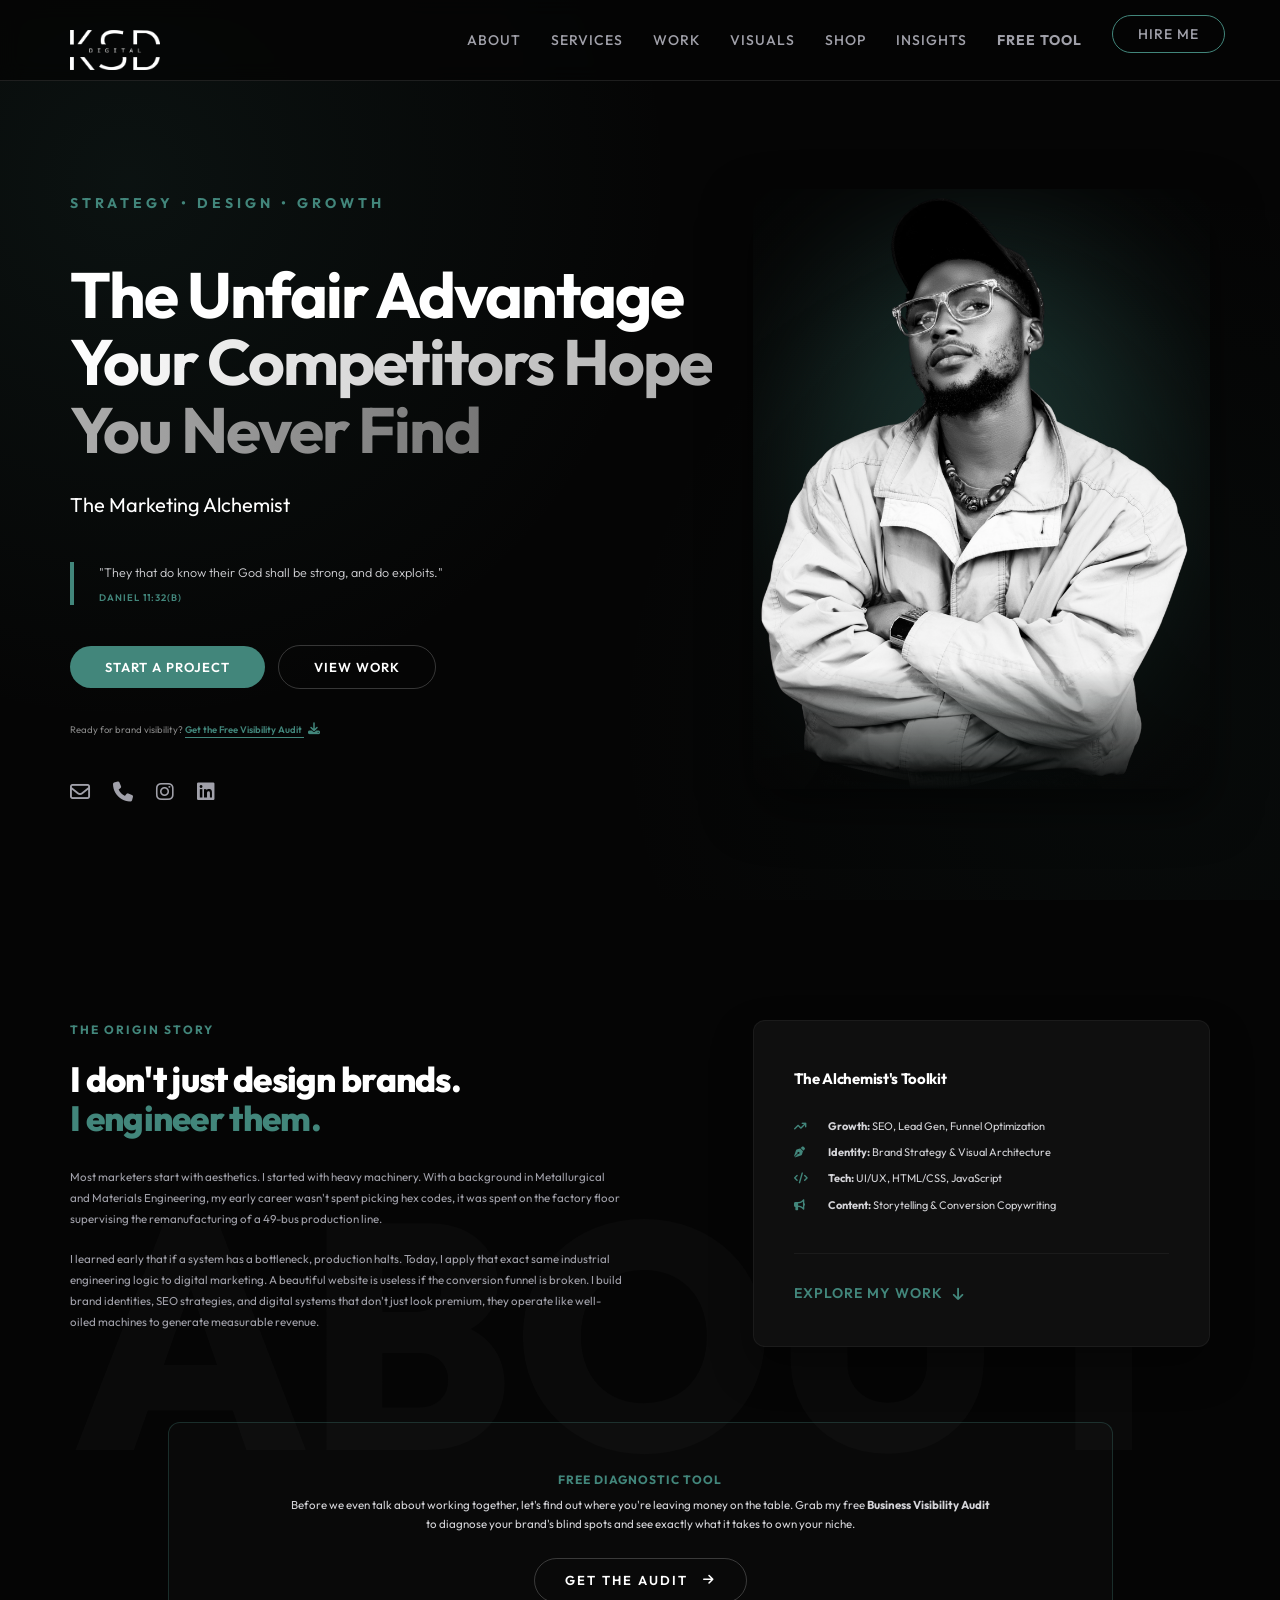
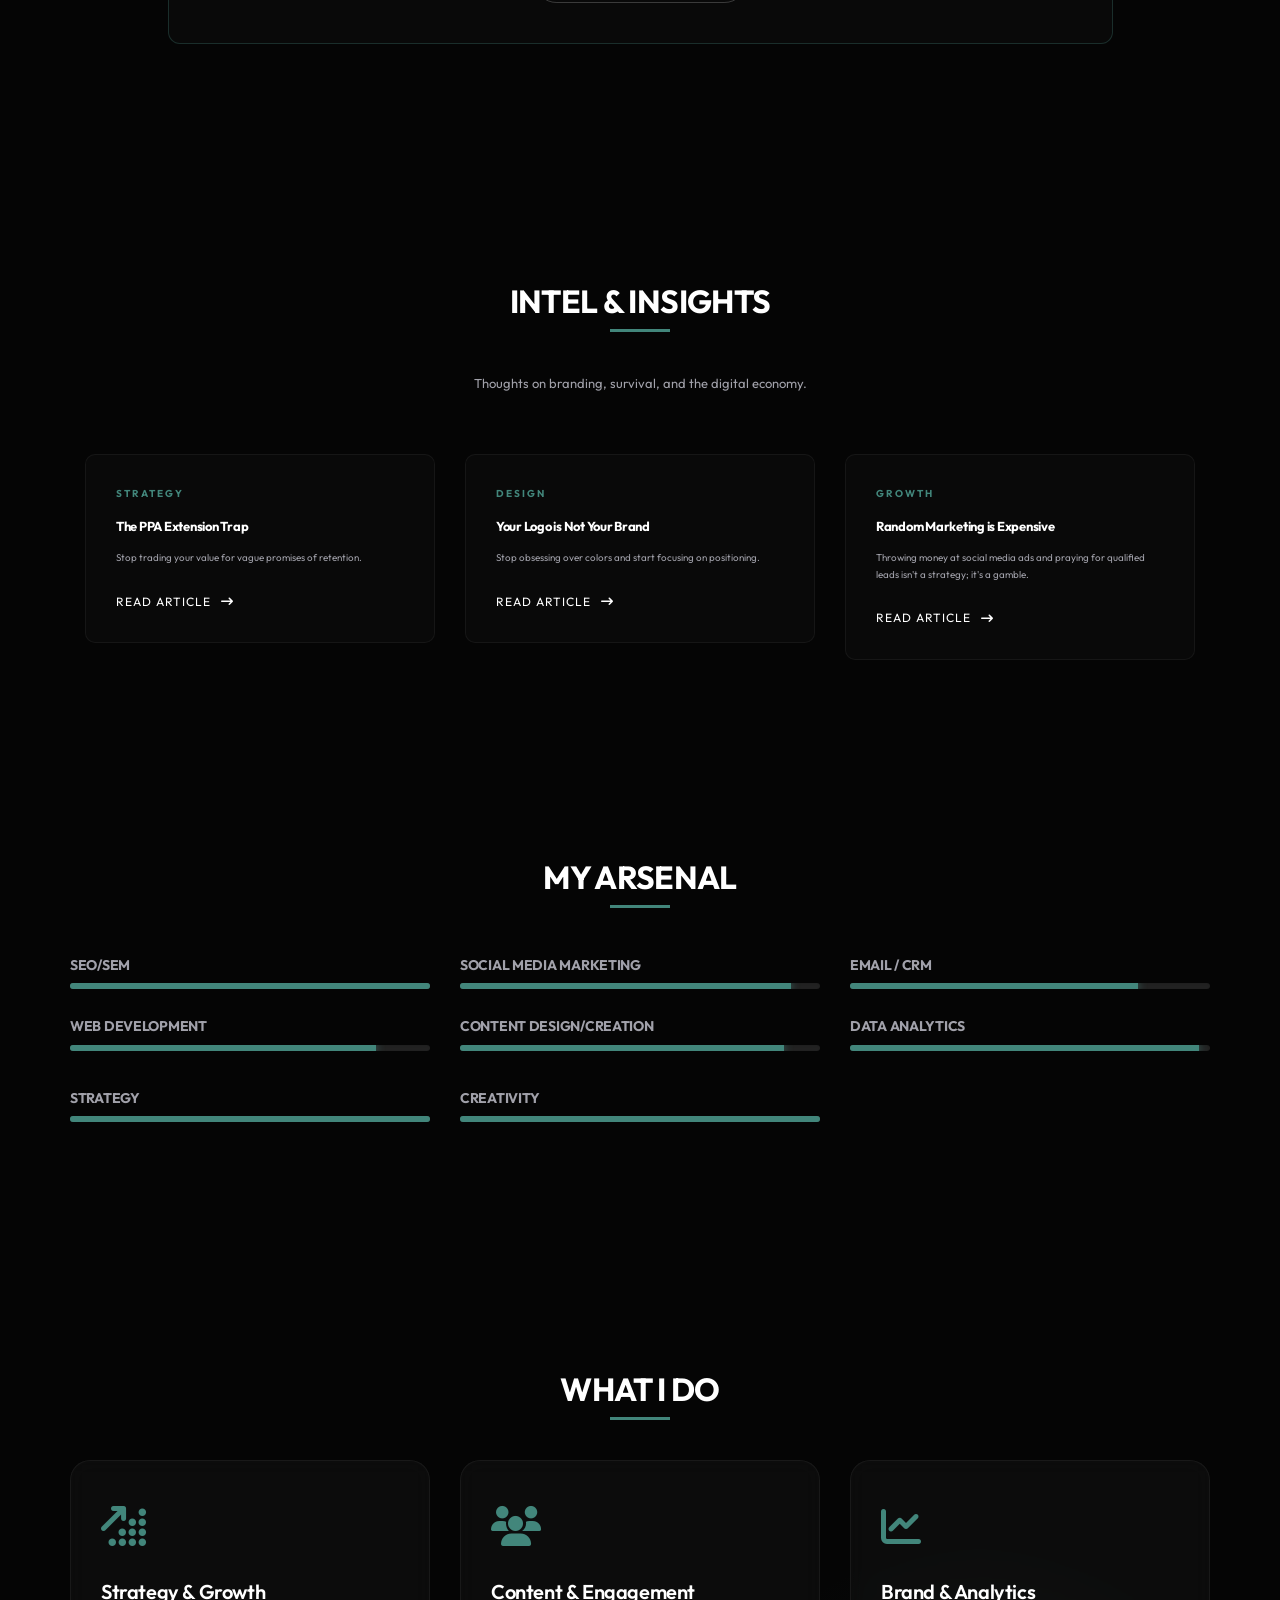
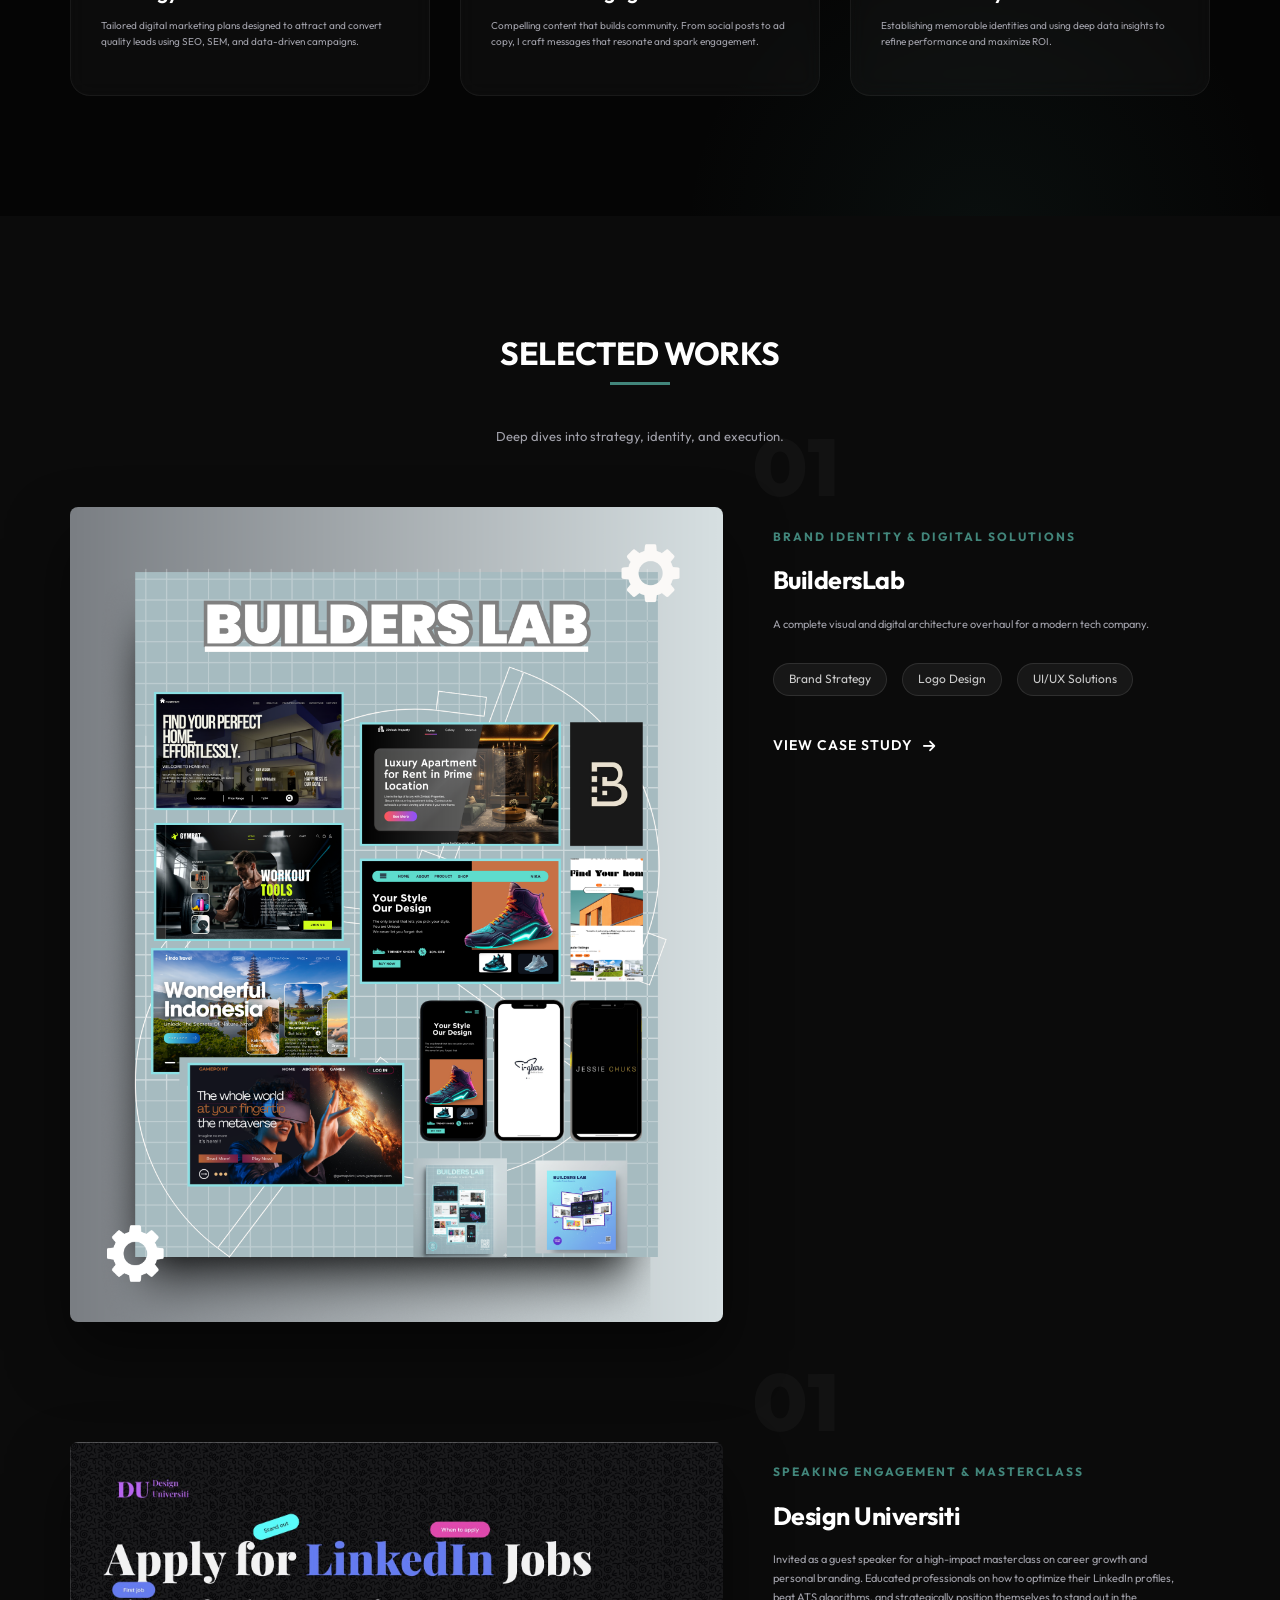
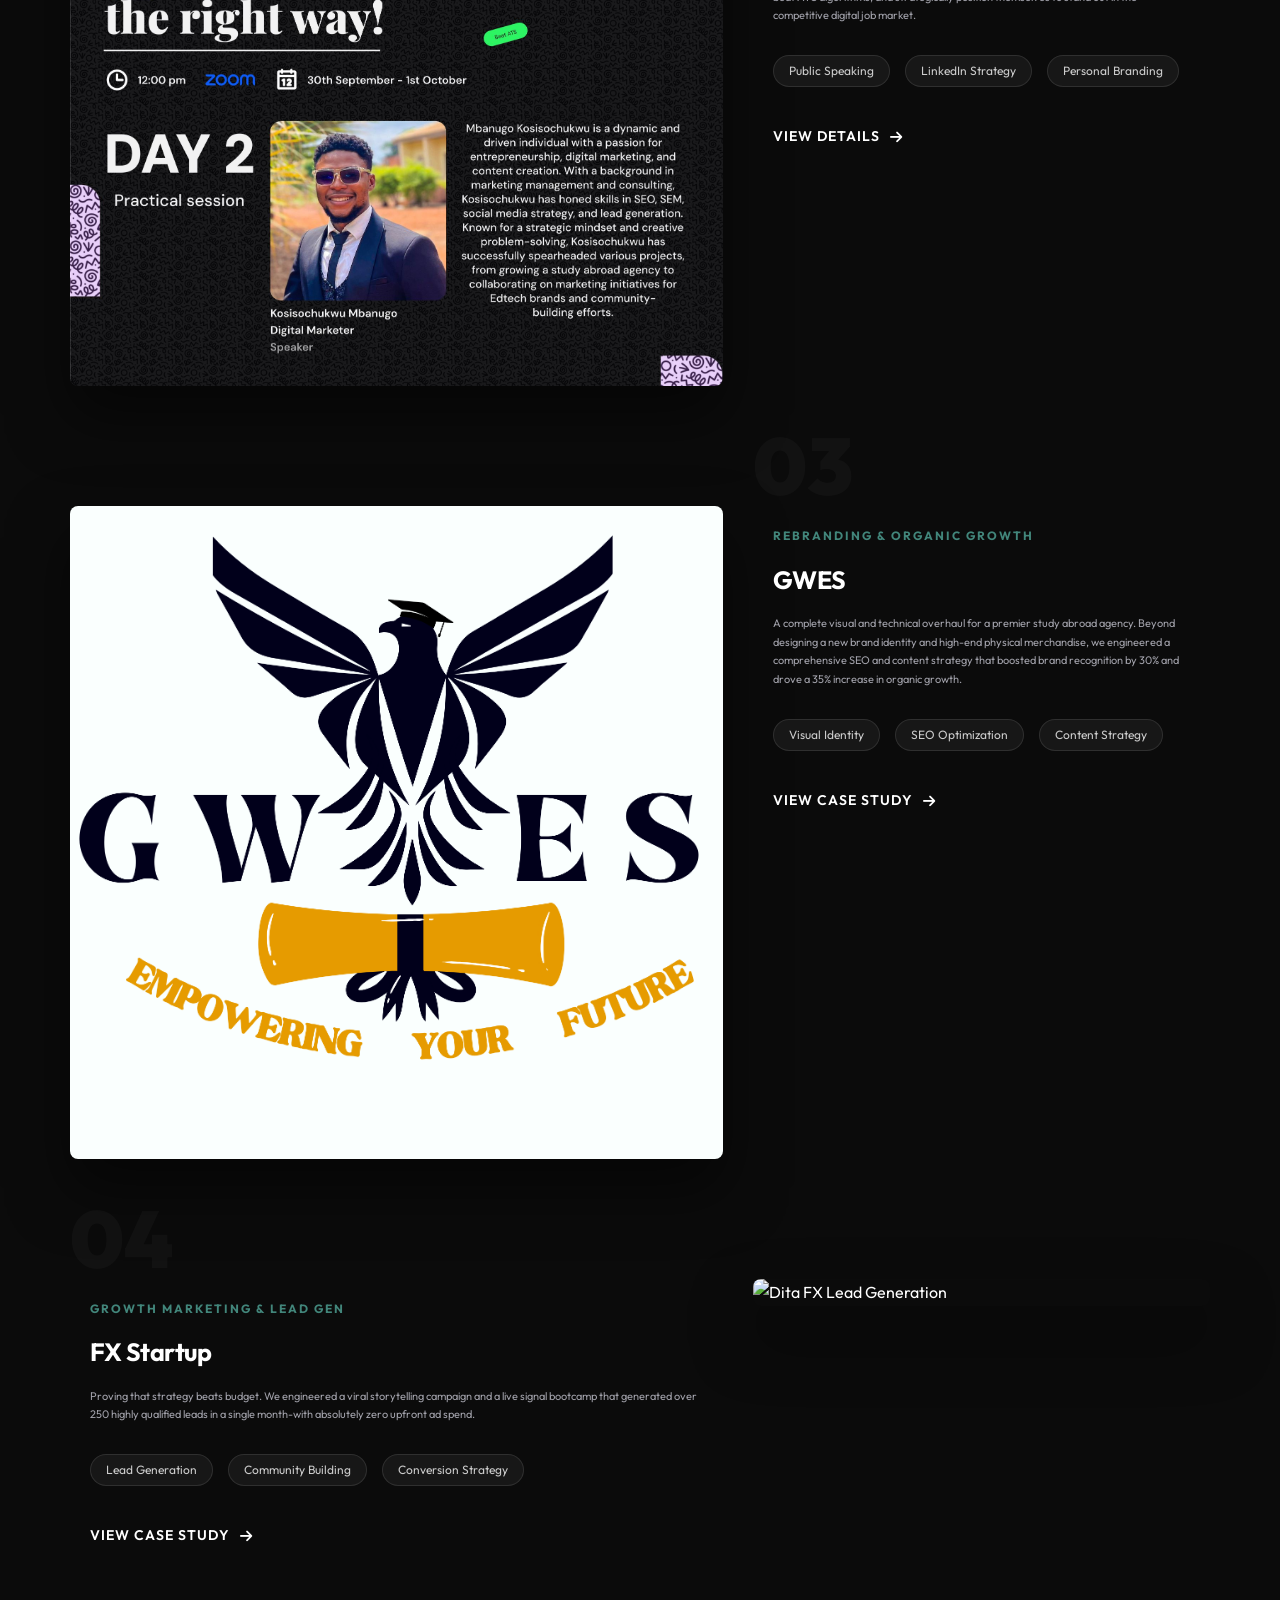
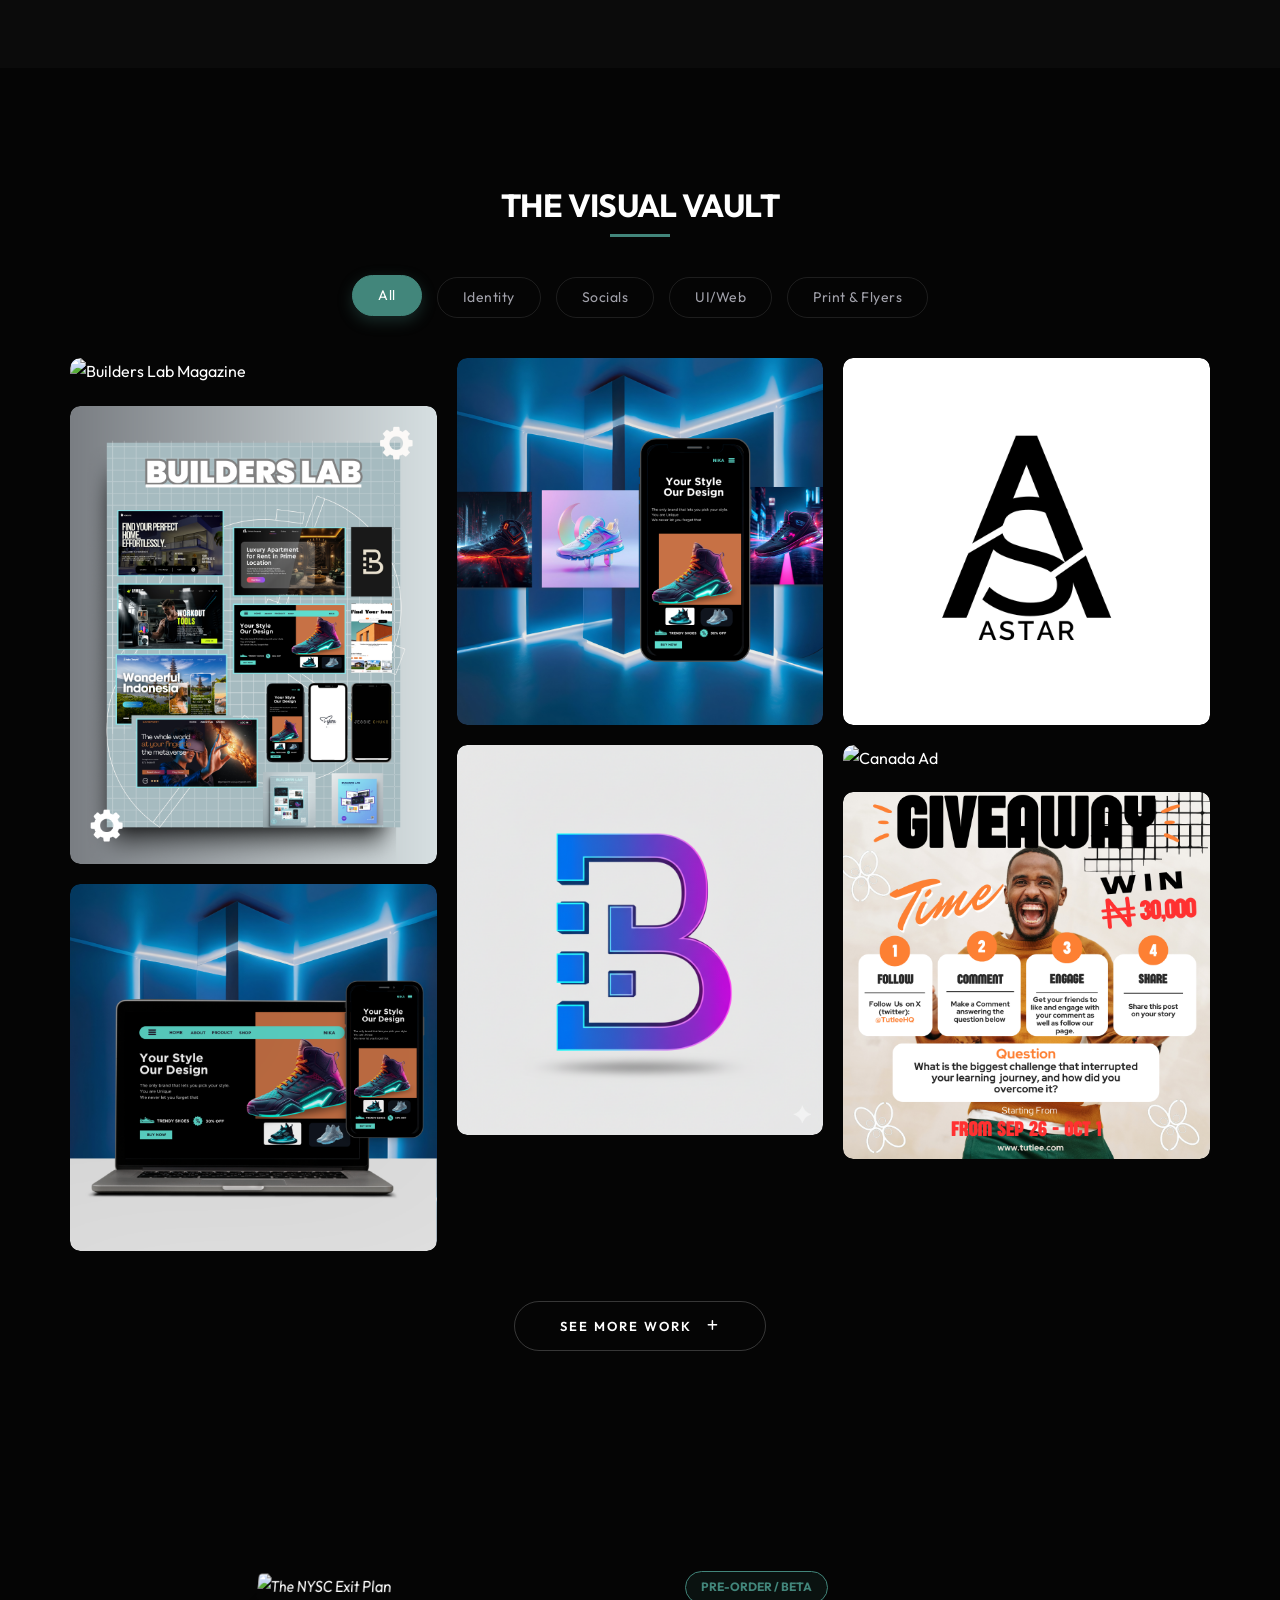
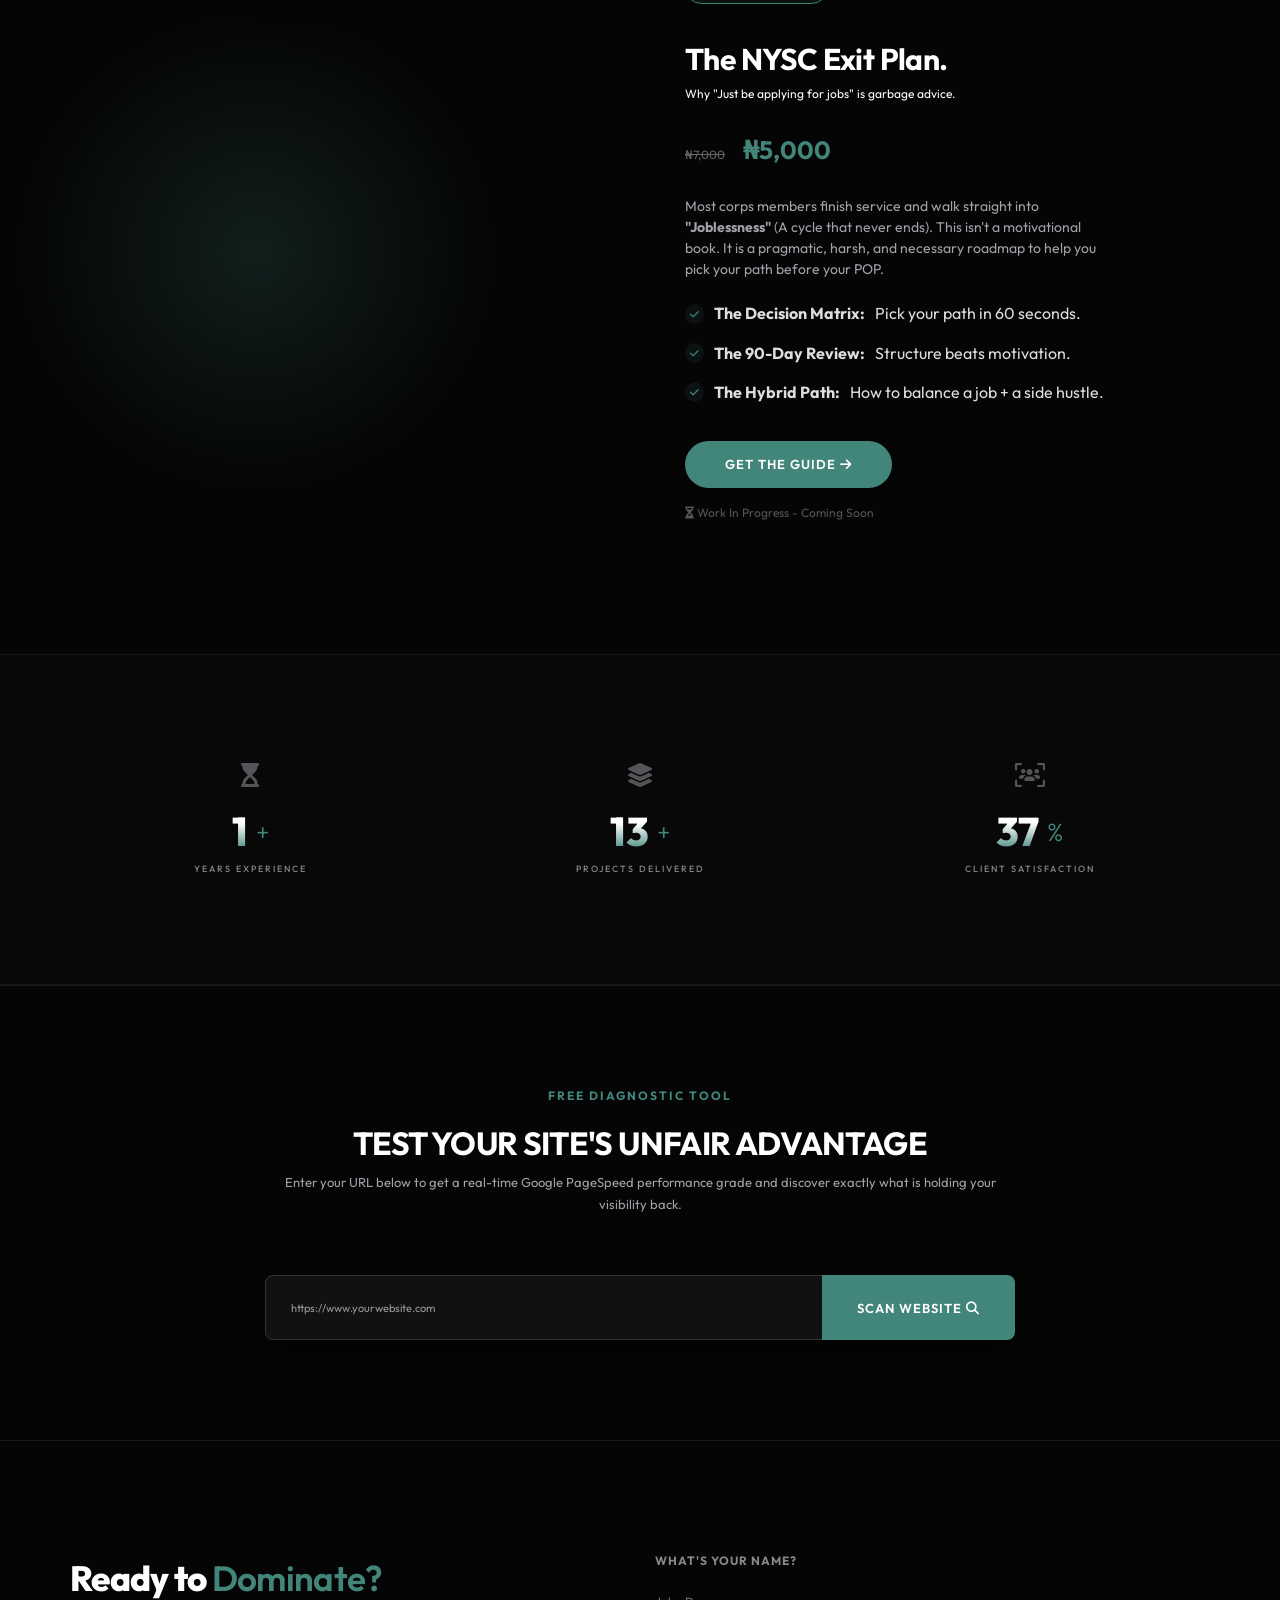
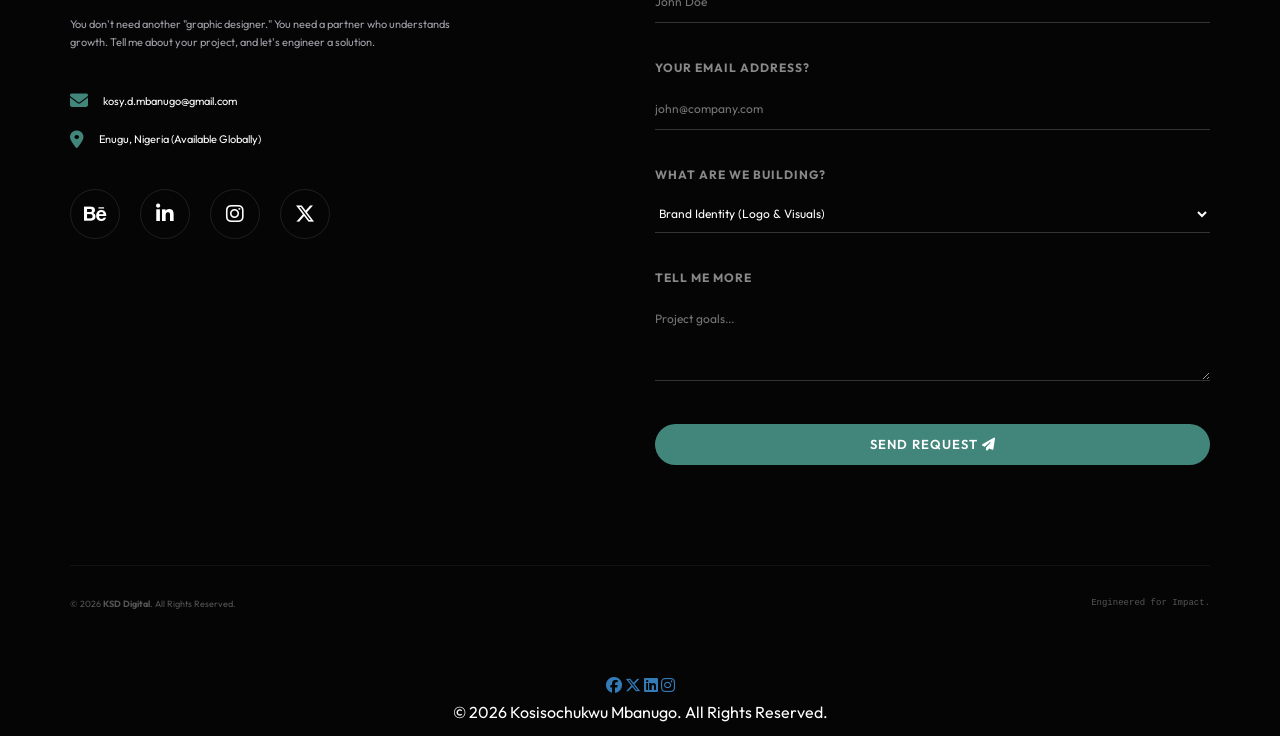
==== index.html @ 258a4c61 "GA4 Installation an my site" ====
<!DOCTYPE html>
<html lang="en">

<head>
    <!-- Google tag (gtag.js) -->
<script async src="https://www.googletagmanager.com/gtag/js?id=G-NFYQLTZY5J"></script>
<script>
  window.dataLayer = window.dataLayer || [];
  function gtag(){dataLayer.push(arguments);}
  gtag('js', new Date());

  gtag('config', 'G-NFYQLTZY5J');
</script>

    <script type="text/javascript" id="hs-script-loader" async defer
        src="//js-eu1.hs-scripts.com/145649548.js"></script>
    <meta http-equiv="Content-Type" content="text/html; charset=utf-8">
    <meta http-equiv="X-UA-Compatible" content="IE=edge">
    <meta name="viewport" content="width=device-width, initial-scale=1.0">

    <title>Mbanugo Kosisochukwu | Brand Specialist</title>

    <link rel="preconnect" href="https://fonts.googleapis.com">
    <link rel="preconnect" href="https://fonts.gstatic.com" crossorigin>
    <link href="https://fonts.googleapis.com/css2?family=Outfit:wght@300;400;600;800&display=swap" rel="stylesheet">

    <link rel="stylesheet" href="https://maxcdn.bootstrapcdn.com/bootstrap/3.3.7/css/bootstrap.min.css">

    <link rel="stylesheet" href="https://cdnjs.cloudflare.com/ajax/libs/font-awesome/6.6.0/css/all.min.css">

    <link href="style.css" rel="stylesheet">
</head>

<body id="page-top">

    <nav class="navbar navbar-fixed-top">
        <div class="container">
            <div class="navbar-header page-scroll">
                <button type="button" class="navbar-toggle" data-toggle="collapse"
                    data-target="#bs-example-navbar-collapse-1">
                    <span class="sr-only">Toggle navigation</span>
                    <span class="icon-bar"></span>
                    <span class="icon-bar"></span>
                    <span class="icon-bar"></span>
                </button>
                <a class="navbar-brand page-scroll" href="#page-top">
                    <img src="Assets/ksd.png" alt="logo" style="height: 40px; filter: brightness(0) invert(1);">
                </a>
            </div>

            <div class="collapse navbar-collapse" id="bs-example-navbar-collapse-1">
                <ul class="nav navbar-nav navbar-right">
                    <li><a class="page-scroll" href="#about">About</a></li>
                    <li><a class="page-scroll" href="#service">Services</a></li>
                    <li><a class="page-scroll" href="#selected-works">Work</a></li>
                    <li><a href="#gallery">Visuals</a></li>
                    <li><a href="#shop">Shop</a></li>
                    <li><a class="page-scroll" href="#insights">Insights</a></li>
    <li><a href="reset" style="color: var(--primary); font-weight: bold;">Free Tool</a></li>
    <li><a class="page-scroll btn-nav-cta" href="#contact">Hire Me</a></li>
</ul>
            </div>
        </div>
    </nav>

    <header id="hero" class="hero">
        <div class="container h-100">
            <div class="row h-100 align-items-center">
                <div class="col-md-7 hero-text">
                    <div class="fade-in-up">
                        <span class="badge-premium">Strategy • Design • Growth</span>
                        <h1>The Unfair Advantage <br><span class="text-gradient">Your Competitors Hope You Never
                                Find</span></h1>

                        <div class="typing-wrapper">
                            <span class="static-text">The</span>
                            <span id="typing" class="dynamic-text"></span>
                        </div>

                        <p class="hero-quote">
                            "They that do know their God shall be strong, and do exploits."
                            <span class="verse-ref">Daniel 11:32(b)</span>
                        </p>

                        <div class="hero-btns">
                            <a href="#contact" class="btn btn-primary page-scroll">Start a Project</a>
                            <a href="#selected-works" class="btn btn-outline page-scroll">View Work</a>
                        </div>

                        <div class="hero-audit-link fade-in-up delay-200" style="margin-top: 25px;">
                            <span style="color: #888; font-size: 0.95rem;">Ready for brand visibility? </span>

                            <button data-toggle="modal" data-target="#auditModal"
                                style="background: transparent; border: none; padding: 0; font-size: 0.95rem; color: var(--primary); font-weight: 600; text-decoration: underline; text-underline-offset: 4px; cursor: pointer; transition: color 0.3s ease;">
                                Get the Free Visibility Audit <i class="fa-solid fa-download"
                                    style="font-size: 12px; margin-left: 4px;"></i>
                            </button>
                        </div>

                        <div class="social-hero">
                            <a href="mailto:kosy.d.mbanugo@gmail.com"><i class="fa-regular fa-envelope"></i></a>
                            <a href="tel:+2347019939681"><i class="fa-solid fa-phone"></i></a>
                            <a href="http://www.instagram.com/ksd_digital/profilecard/?igsh=MThnbDhtazAxNjNxZA=="
                                target="_blank"><i class="fa-brands fa-instagram"></i></a>
                            <a href="http://www.linkedin.com/in/kosisochukwumbanugo" target="_blank"><i
                                    class="fa-brands fa-linkedin"></i></a>
                        </div>
                    </div>
                </div>

                <div class="col-md-5 ">
                    <div class="hero-image-wrapper fade-in-up delay-200">
                        <img src="Assets/The Marketing Alchemist hero.png" alt="Mbanugo Kosisochukwu"
                            class="img-responsive hero-img">
                        <div class="img-backdrop"></div>
                    </div>
                </div>
            </div>
        </div>
    </header>

    <section id="about" class="site-section section-about-bold" style="background: #050505; padding: 120px 0;">
        <div class="container">
            <div class="row align-items-center" style="margin-bottom: 60px;">
                
                <div class="col-md-6 fade-on-scroll">
                    <span class="project-category" style="margin-bottom: 10px;">The Origin Story</span>
                    <h2 style="font-size: clamp(2.5rem, 4vw, 3.5rem); color: #fff; font-weight: 800; margin-bottom: 30px; line-height: 1.1;">
                        I don't just design brands.<br>
                        <span style="color: var(--primary);">I engineer them.</span>
                    </h2>
                    
                    <p style="color: #a1a1aa; font-size: 1.15rem; line-height: 1.8; margin-bottom: 20px;">
                        Most marketers start with aesthetics. I started with heavy machinery. With a background in Metallurgical and Materials Engineering, my early career wasn't spent picking hex codes, it was spent on the factory floor supervising the remanufacturing of a 49-bus production line.
                    </p>
                    
                    <p style="color: #a1a1aa; font-size: 1.15rem; line-height: 1.8; margin-bottom: 30px;">
                        I learned early that if a system has a bottleneck, production halts. Today, I apply that exact same industrial engineering logic to digital marketing. A beautiful website is useless if the conversion funnel is broken. I build brand identities, SEO strategies, and digital systems that don't just look premium, they operate like well-oiled machines to generate measurable revenue.
                    </p>
                </div>

                <div class="col-md-5 col-md-offset-1 fade-on-scroll">
                    <div style="background: #0f0f0f; padding: 40px; border-radius: 12px; border: 1px solid rgba(255,255,255,0.05); box-shadow: 0 20px 40px rgba(0,0,0,0.4);">
                        <h4 style="color: #fff; font-size: 1.5rem; margin-bottom: 25px; font-weight: 700;">The Alchemist's Toolkit</h4>
                        <ul style="list-style: none; padding: 0; color: #d4d4d8; font-size: 1.1rem; line-height: 2.4;">
                            <li><i class="fa-solid fa-arrow-trend-up" style="color: var(--primary); margin-right: 12px; width: 20px;"></i> <b>Growth:</b> SEO, Lead Gen, Funnel Optimization</li>
                            <li><i class="fa-solid fa-pen-nib" style="color: var(--primary); margin-right: 12px; width: 20px;"></i> <b>Identity:</b> Brand Strategy & Visual Architecture</li>
                            <li><i class="fa-solid fa-code" style="color: var(--primary); margin-right: 12px; width: 20px;"></i> <b>Tech:</b> UI/UX, HTML/CSS, JavaScript</li>
                            <li><i class="fa-solid fa-bullhorn" style="color: var(--primary); margin-right: 12px; width: 20px;"></i> <b>Content:</b> Storytelling & Conversion Copywriting</li>
                        </ul>
                        
                        <div style="margin-top: 35px; padding-top: 25px; border-top: 1px solid rgba(255,255,255,0.05);">
                            <a href="#selected-works" class="btn-link-arrow" style="color: var(--primary);">Explore My Work <i class="fa-solid fa-arrow-down"></i></a>
                        </div>
                    </div>
                </div>

            </div>

            <div class="row fade-on-scroll">
                <div class="col-md-10 col-md-offset-1">
                    <div class="lead-magnet-wrapper" style="padding: 40px; background: rgba(255, 255, 255, 0.02); border: 1px solid rgba(66, 134, 123, 0.3); border-radius: 12px; text-align: center;">
                        <h4 style="color: var(--primary); font-size: 1.2rem; margin-bottom: 10px; text-transform: uppercase; letter-spacing: 1px;">Free Diagnostic Tool</h4>
                        <p style="color: #d4d4d8; font-size: 1.15rem; line-height: 1.6; margin-bottom: 25px; max-width: 700px; margin-left: auto; margin-right: auto;">
                            Before we even talk about working together, let's find out where you're leaving money on the table. Grab my free <b>Business Visibility Audit</b> to diagnose your brand's blind spots and see exactly what it takes to own your niche.
                        </p>
                        <button class="btn btn-premium-outline" data-toggle="modal" data-target="#auditModal" style="padding: 12px 30px;">
                            <span>Get The Audit</span>
                            <i class="fa-solid fa-arrow-right"></i>
                        </button>
                    </div>
                </div>
            </div>

        </div>
    </section>

    <section id="insights" class="site-section section-insights">
        <div class="container">
            <div class="text-center fade-on-scroll">
                <h3 class="section-title">Intel & Insights</h3>
                <div class="separator"></div>
                <p class="section-subtitle">Thoughts on branding, survival, and the digital economy.</p>
            </div>

            <div class="col-md-4 fade-on-scroll">
               <a href="article.html?slug=the-ppa-extension-trap" class="insight-card">
                    <div class="insight-date">Strategy</div>
                    <h4>The PPA Extension Trap</h4>
                    <p>Stop trading your value for vague promises of retention.</p>
                    <span class="read-more">Read Article <i class="fa-solid fa-arrow-right-long"></i></span>
                </a>
            </div>

                <div class="col-md-4 fade-on-scroll">
                    <a href="article.html?slug=your-logo-is-not-your-brand" class="insight-card">
                        <div class="insight-date">Design</div>
                        <h4>Your Logo is Not Your Brand</h4>
                        <p>Stop obsessing over colors and start focusing on positioning.</p>
                        <span class="read-more">Read Article <i class="fa-solid fa-arrow-right-long"></i></span>
                    </a>
                </div>

                <div class="col-md-4 fade-on-scroll">
                  <a href="article.html?slug=random-marketing-is-expensive" class="insight-card">
                        <div class="insight-date">Growth</div>
                        <h4>Random Marketing is Expensive</h4>
                        <p>Throwing money at social media ads and praying for qualified leads isn't a strategy; it's a gamble.</p>
                        <span class="read-more">Read Article <i class="fa-solid fa-arrow-right-long"></i></span>
                    </a>
                </div>
            </div>
        </div>
    </section>

    <section class="site-section section-skills">
        <div class="container">
            <div class="text-center fade-on-scroll">
                <h3 class="section-title">My Arsenal</h3>
                <div class="separator"></div>
            </div>
            <div class="row fade-on-scroll">
                <div class="col-md-4">
                    <div class="skill-item">
                        <h4>SEO/SEM</h4>
                        <div class="progress">
                            <div class="progress-bar" role="progressbar" style="width: 100%;"></div>
                        </div>
                    </div>
                    <div class="skill-item">
                        <h4>Web Development</h4>
                        <div class="progress">
                            <div class="progress-bar" role="progressbar" style="width: 85%;"></div>
                        </div>
                    </div>
                </div>
                <div class="col-md-4">
                    <div class="skill-item">
                        <h4>Social Media Marketing</h4>
                        <div class="progress">
                            <div class="progress-bar" role="progressbar" style="width: 92%;"></div>
                        </div>
                    </div>
                    <div class="skill-item">
                        <h4>Content Design/Creation</h4>
                        <div class="progress">
                            <div class="progress-bar" role="progressbar" style="width: 90%;"></div>
                        </div>
                    </div>
                </div>
                <div class="col-md-4">
                    <div class="skill-item">
                        <h4>Email / CRM</h4>
                        <div class="progress">
                            <div class="progress-bar" role="progressbar" style="width: 80%;"></div>
                        </div>
                    </div>
                    <div class="skill-item">
                        <h4>Data Analytics</h4>
                        <div class="progress">
                            <div class="progress-bar" role="progressbar" style="width: 97%;"></div>
                        </div>
                    </div>
                </div>
                <div class="col-md-4">
                    <div class="skill-item">
                        <h4>Strategy</h4>
                        <div class="progress">
                            <div class="progress-bar" role="progressbar" style="width: 100%;"></div>
                        </div>
                    </div>
                </div>
                 <div class="col-md-4">
                    <div class="skill-item">
                        <h4>Creativity</h4>
                        <div class="progress">
                            <div class="progress-bar" role="progressbar" style="width: 100%;"></div>
                        </div>
                    </div>
                </div>
            </div>
        </div>
    </section>

    <section id="service" class="site-section section-services">
        <div class="container">
            <div class="text-center fade-on-scroll">
                <h3 class="section-title">What I Do</h3>
                <div class="separator"></div>
            </div>
            <div class="row">
                <div class="col-md-4 fade-on-scroll">
                    <div class="service-card">
                        <i class="fa-solid fa-arrow-up-right-dots service-icon"></i>
                        <h4>Strategy & Growth</h4>
                        <p>Tailored digital marketing plans designed to attract and convert quality leads using SEO,
                            SEM, and data-driven campaigns.</p>
                    </div>
                </div>
                <div class="col-md-4 fade-on-scroll">
                    <div class="service-card">
                        <i class="fa-solid fa-users service-icon"></i>
                        <h4>Content & Engagement</h4>
                        <p>Compelling content that builds community. From social posts to ad copy, I craft messages that
                            resonate and spark engagement.</p>
                    </div>
                </div>
                <div class="col-md-4 fade-on-scroll">
                    <div class="service-card">
                        <i class="fa-solid fa-chart-line service-icon"></i>
                        <h4>Brand & Analytics</h4>
                        <p>Establishing memorable identities and using deep data insights to refine performance and
                            maximize ROI.</p>
                    </div>
                </div>
            </div>
        </div>
    </section>

   <section id="selected-works" class="site-section section-works" style="padding-top: 100px;">
        <div class="container">
            <div class="text-center fade-on-scroll">
                <h3 class="section-title">Selected Works</h3>
                <div class="separator"></div>
                <p class="section-subtitle">Deep dives into strategy, identity, and execution.</p>
            </div>

            <div class="row project-row align-items-center fade-on-scroll">
                <div class="col-md-7">
                    <div class="project-img-wrapper">
                        <img src="Assets/My work/Builders Lab.png" alt="Builders Lab Digital Solutions" class="img-responsive project-img">
                        <div class="img-overlay"></div>
                    </div>
                </div>
                <div class="col-md-5">
                    <div class="project-content">
                        <span class="project-number">01</span>
                        <span class="project-category">Brand Identity & Digital Solutions</span>
                        <h3 class="project-title">BuildersLab</h3>
                        <p class="project-desc">
                            A complete visual and digital architecture overhaul for a modern tech company. 
                        </p>
                        <ul class="project-tags">
                            <li>Brand Strategy</li>
                            <li>Logo Design</li>
                            <li>UI/UX Solutions</li>
                        </ul>
                        <a href="#" class="btn-link-arrow">View Case Study <i class="fa-solid fa-arrow-right"></i></a>
                    </div>
                </div>
            </div>

           <div class="row project-row align-items-center fade-on-scroll">
                <div class="col-md-7">
                    <div class="project-img-wrapper">
                        <img src="Assets/My work/Speaker.jpeg" alt="Design Universiti Speaker Session" class="img-responsive project-img" loading="lazy">
                    </div>
                </div>
                <div class="col-md-5">
                    <div class="project-content">
                        <span class="project-number">01</span>
                        <span class="project-category">Speaking Engagement & Masterclass</span>
                        <h3 class="project-title">Design Universiti</h3>
                        <p class="project-desc">
                            Invited as a guest speaker for a high-impact masterclass on career growth and personal branding. Educated professionals on how to optimize their LinkedIn profiles, beat ATS algorithms, and strategically position themselves to stand out in the competitive digital job market.
                        </p>
                        <ul class="project-tags">
                            <li>Public Speaking</li>
                            <li>LinkedIn Strategy</li>
                            <li>Personal Branding</li>
                        </ul>
                        <a href="#" class="btn-link-arrow">View Details <i class="fa-solid fa-arrow-right"></i></a>
                    </div>
                </div>
            </div>

           <div class="row project-row align-items-center fade-on-scroll">
                <div class="col-md-7">
                    <div class="project-img-wrapper">
                        <img src="Assets/My work/GWES 1.0.png" alt="GWES Brand Merchandise" class="img-responsive project-img">
                    </div>
                </div>
                <div class="col-md-5">
                    <div class="project-content">
                        <span class="project-number">03</span>
                        <span class="project-category">Rebranding & Organic Growth</span>
                        <h3 class="project-title">GWES</h3>
                        <p class="project-desc">
                            A complete visual and technical overhaul for a premier study abroad agency. Beyond designing a new brand identity and high-end physical merchandise, we engineered a comprehensive SEO and content strategy that boosted brand recognition by 30% and drove a 35% increase in organic growth.
                        </p>
                        <ul class="project-tags">
                            <li>Visual Identity</li>
                            <li>SEO Optimization</li>
                            <li>Content Strategy</li>
                        </ul>
                        <a href="#" class="btn-link-arrow">View Case Study <i class="fa-solid fa-arrow-right"></i></a>
                    </div>
                </div>
            </div>
            <div class="row project-row align-items-center fade-on-scroll">
                <div class="col-md-5 col-md-push-7">
                    <div class="project-img-wrapper">
                        <img src="Assets/My work/Forex.png" alt="Dita FX Lead Generation" class="img-responsive project-img">
                    </div>
                </div>
                <div class="col-md-7 col-md-pull-5">
                    <div class="project-content content-left">
                        <span class="project-number">04</span>
                        <span class="project-category">Growth Marketing & Lead Gen</span>
                        <h3 class="project-title">FX Startup</h3>
                        <p class="project-desc">
                            Proving that strategy beats budget. We engineered a viral storytelling campaign and a live signal bootcamp that generated over 250 highly qualified leads in a single month-with absolutely zero upfront ad spend.
                        </p>
                        <ul class="project-tags">
                            <li>Lead Generation</li>
                            <li>Community Building</li>
                            <li>Conversion Strategy</li>
                        </ul>
                        <a href="#" class="btn-link-arrow">View Case Study <i class="fa-solid fa-arrow-right"></i></a>
                    </div>
                </div>
            </div>

        </div>
    </section>

    <section id="gallery" class="site-section section-gallery">
        <div class="container">
            <div class="text-center fade-on-scroll">
                <h3 class="section-title">The Visual Vault</h3>
                <div class="separator"></div>

                <div class="gallery-filters">
                    <button class="filter-btn active" data-filter="all">All</button>
                    <button class="filter-btn" data-filter="logo">Identity</button>
                    <button class="filter-btn" data-filter="social">Socials</button>
                    <button class="filter-btn" data-filter="web">UI/Web</button>
                    <button class="filter-btn" data-filter="print">Print & Flyers</button>
                </div>
            </div>

            <div class="masonry-grid fade-on-scroll">

                <div class="masonry-item print">
                    <img src="Assets/My work/Builders lab magazine.png" alt="Builders Lab Magazine">
                    <div class="masonry-overlay">
                        <div class="overlay-content">
                            <h5>Builders Lab</h5>
                            <p>Magazine Cover</p>
                        </div>
                    </div>
                </div>

                <div class="masonry-item print">
                    <img src="Assets/My work/Builders Lab.png" alt="Builders Lab Flyer">
                    <div class="masonry-overlay">
                        <div class="overlay-content">
                            <h5>Builders Lab</h5>
                            <p>Flyer Design</p>
                        </div>
                    </div>
                </div>

                <div class="masonry-item print">
                    <img src="Assets/My work/9.png" alt="Builders Lab Magazine">
                    <div class="masonry-overlay">
                        <div class="overlay-content">
                            <h5>Builders Lab</h5>
                            <p>Magazine Cover</p>
                        </div>
                    </div>
                </div>

                <div class="masonry-item web">
                    <img src="Assets/My work/Nika the dream shoe/1.png" alt="Nika Shoe UI">
                    <div class="masonry-overlay">
                        <div class="overlay-content">
                            <h5>Nika Shoes</h5>
                            <p>UI Exploration</p>
                        </div>
                    </div>
                </div>

                <div class="masonry-item web">
                    <img src="Assets/My work/Nika the dream shoe/2.png" alt="Nika Shoe UI Detail">
                    <div class="masonry-overlay">
                        <div class="overlay-content">
                            <h5>Nika Shoes</h5>
                            <p>Product Page</p>
                        </div>
                    </div>
                </div>

                <div class="masonry-item web">
                    <img src="Assets/My work/AIM HIGHER (3).png" alt="Nika Shoe UI Detail">
                    <div class="masonry-overlay">
                        <div class="overlay-content">
                            <h5>Nika Shoes</h5>
                            <p>Product Page</p>
                        </div>
                    </div>
                </div>

                <div class="masonry-item logo">
                    <img src="Assets/My work/Builders multi colour.png" alt="Builders Logo">
                    <div class="masonry-overlay">
                        <div class="overlay-content">
                            <h5>Builders Lab</h5>
                            <p>Brand Identity</p>
                        </div>
                    </div>
                </div>

                <div class="masonry-item logo">
                    <img src="Assets/My work/White and Black (1).png" alt="Monochrome Logo">
                    <div class="masonry-overlay">
                        <div class="overlay-content">
                            <h5>A-Star</h5>
                            <p>Logo Concept</p>
                        </div>
                    </div>
                </div>

                <div class="masonry-item logo">
                    <img src="Assets/ksd.jpg" alt="Monochrome Logo">
                    <div class="masonry-overlay">
                        <div class="overlay-content">
                            <h5>A-Star</h5>
                            <p>Logo Concept</p>
                        </div>
                    </div>
                </div>


                <div class="masonry-item social">
                    <img src="Assets/My work/Ad Canada].png" alt="Canada Ad">
                    <div class="masonry-overlay">
                        <div class="overlay-content">
                            <h5>Study in Canada</h5>
                            <p>Social Creative</p>
                        </div>
                    </div>
                </div>

                <div class="masonry-item social">
                    <img src="Assets/My work/Giveaway (5).png" alt="Giveaway Post">
                    <div class="masonry-overlay">
                        <div class="overlay-content">
                            <h5>Giveaway Promo</h5>
                            <p>Social Media</p>
                        </div>
                    </div>
                </div>

                <div class="masonry-item social">
                    <img src="Assets/My work/At this point na to JAPA dey my mind (1).png" alt="Japa">
                    <div class="masonry-overlay">
                        <div class="overlay-content">
                            <h5>Giveaway Promo</h5>
                            <p>Social Media</p>
                        </div>
                    </div>
                </div>

            </div>

            <div class="text-center" style="margin-top: 50px;">
                <button id="loadMore" class="btn btn-premium-outline">
                    <span>See More Work</span>
                    <i class="fa-solid fa-plus"></i>
                </button>
            </div>
        </div>
    </section>

    <section id="shop" class="site-section section-shop">
        <div class="shop-glow"></div>

        <div class="container">
            <div class="row align-items-center">

                <div class="col-md-5 col-md-offset-1 col-sm-6 fade-on-scroll">
                    <div class="book-wrapper floating-anim">
                        <img src="Assets/Nysc exit plan/The NYSC EXIT PLAN.png" alt="The NYSC Exit Plan"
                            class="book-cover">
                    </div>
                </div>

                <div class="col-md-5 col-sm-6 fade-on-scroll">
                    <div class="product-details-premium">
                        <span class="badge-pill">PRE-ORDER / BETA</span>

                        <h3 class="product-title">The NYSC Exit Plan.</h3>
                        <p class="product-subtitle">Why "Just be applying for jobs" is garbage advice.</p>

                        <div class="price-block">
                            <span class="price-old">₦7,000</span>
                            <span class="price-new">₦5,000</span>
                        </div>

                        <p class="product-desc">
                            Most corps members finish service and walk straight into <b>"Joblessness"</b> (A cycle that
                            never ends). This isn't a motivational book. It is a pragmatic, harsh, and necessary roadmap
                            to help you pick your path before your POP.
                        </p>

                        <ul class="product-features">
                            <li><i class="fa-solid fa-check"></i> <b>The Decision Matrix:</b> Pick your path in 60
                                seconds.</li>
                            <li><i class="fa-solid fa-check"></i> <b>The 90-Day Review:</b> Structure beats motivation.
                            </li>
                            <li><i class="fa-solid fa-check"></i> <b>The Hybrid Path:</b> How to balance a job + a side
                                hustle.</li>
                        </ul>

                        <a href="#" class="btn btn-primary btn-lg btn-wide">
                            Get The Guide <i class="fa-solid fa-arrow-right"></i>
                        </a>

                        <p class="secure-text">
                            <i class="fa-solid fa-hourglass-half"></i> Work In Progress - Coming Soon
                        </p>
                    </div>
                </div>

            </div>
        </div>
    </section>


    <section class="site-section section-counters" id="stats">
        <div class="container">
            <div class="row">

                <div class="col-sm-4 col-xs-12">
                    <div class="counter-box fade-on-scroll">
                        <div class="counter-icon">
                            <i class="fa-solid fa-hourglass-start"></i>
                        </div>
                        <span class="counter" data-count="3">0</span>
                        <span class="counter-plus">+</span>
                        <h4>Years Experience</h4>
                    </div>
                </div>

                <div class="col-sm-4 col-xs-12">
                    <div class="counter-box fade-on-scroll">
                        <div class="counter-icon">
                            <i class="fa-solid fa-layer-group"></i>
                        </div>
                        <span class="counter" data-count="35">0</span>
                        <span class="counter-plus">+</span>
                        <h4>Projects Delivered</h4>
                    </div>
                </div>

                <div class="col-sm-4 col-xs-12">
                    <div class="counter-box fade-on-scroll">
                        <div class="counter-icon">
                            <i class="fa-solid fa-users-viewfinder"></i>
                        </div>
                        <span class="counter" data-count="100">0</span>
                        <span class="counter-plus">%</span>
                        <h4>Client Satisfaction</h4>
                    </div>
                </div>

            </div>
        </div>
    </section>

<section id="auditor" class="auditor-section section-padding">
    <div class="container">
        <div class="row text-center fade-on-scroll">
            <div class="col-md-8 col-md-offset-2">
                <span class="project-category">Free Diagnostic Tool</span>
                <h2 class="section-title">Test Your Site's Unfair Advantage</h2>
                <p class="section-subtitle">Enter your URL below to get a real-time Google PageSpeed performance grade and discover exactly what is holding your visibility back.</p>
            </div>
        </div>

        <div class="row mt-4 fade-on-scroll">
            <div class="col-md-8 col-md-offset-2">
                <form id="performance-form" class="auditor-form">
                    <div class="input-group">
                        <input type="text" id="site-url" class="form-control" placeholder="https://www.yourwebsite.com" required>
                        <span class="input-group-btn">
                            <button class="btn btn-primary scanner-btn" type="submit" id="audit-btn">
                                Scan Website <i class="fa-solid fa-magnifying-glass"></i>
                            </button>
                        </span>
                    </div>
                </form>
            </div>
        </div>

        <div id="audit-results" class="row mt-5" style="display: none;">
            <div class="col-md-8 col-md-offset-2">
                <div class="audit-card text-center">
                    <h3 id="score-text">Performance Score: <span class="score-number" id="score-display">--/100</span></h3>
                    
                    <div class="locked-report">
                        <div class="blur-overlay">
                            <h4><i class="fa-solid fa-lock"></i> Unlock the Full Diagnostic Report</h4>
                            <p>We found critical issues affecting your SEO and load time. Enter your email to reveal the exact fixes.</p>
                            <form id="unlock-form">
                                <input type="email" id="lead-email" class="form-control" placeholder="Enter your best email" required>
                                <button type="submit" class="btn btn-secondary mt-3 w-100">Reveal My Report</button>
                            </form>
                        </div>
                        
                        <div class="fake-metrics text-left">
                            <p><b>First Contentful Paint:</b> <span class="text-danger">██████ ms (Critical)</span></p>
                            <p><b>Time to Interactive:</b> <span class="text-warning">██████ ms (Warning)</span></p>
                            <p><b>Cumulative Layout Shift:</b> <span class="text-danger">██████ (Failed)</span></p>
                            <p><b>SEO Optimization:</b> <span>██████ Missing Tags</span></p>
                        </div>
                    </div>
                </div>
            </div>
        </div>
    </div>
</section>


    <section id="contact" class="site-section section-contact">
        <div class="container">
            <div class="row">

                <div class="col-md-5 col-sm-12 fade-on-scroll">
                    <h2 class="contact-title">Ready to <span class="text-highlight">Dominate?</span></h2>
                    <p class="contact-subtitle">
                        You don't need another "graphic designer." You need a partner who understands growth. Tell me
                        about your project, and let's engineer a solution.
                    </p>

                    <div class="contact-details">
                        <div class="detail-item">
                            <i class="fa-solid fa-envelope"></i>
                            <a href="mailto:hello@ksddigital.com">kosy.d.mbanugo@gmail.com</a>
                        </div>
                        <div class="detail-item">
                            <i class="fa-solid fa-location-dot"></i>
                            <span>Enugu, Nigeria (Available Globally)</span>
                        </div>
                    </div>

                    <div class="social-links-big">
                        <a href="https://www.behance.net/KSDDIGITAL" class="social-btn"><i
                                class="fa-brands fa-behance"></i></a>
                        <a href="https://www.linkedin.com/in/kosisochukwumbanugo/" class="social-btn"><i
                                class="fa-brands fa-linkedin-in"></i></a>
                        <a href="https://www.instagram.com/certified.ksd/" class="social-btn"><i
                                class="fa-brands fa-instagram"></i></a>
                        <a href="https://x.com/Certifiedksd" class="social-btn"><i
                                class="fa-brands fa-x-twitter"></i></a>
                    </div>
                </div>

                <div class="col-md-6 col-md-offset-1 col-sm-12 fade-on-scroll">
                    <form class="contact-form" action="https://formspree.io/f/mlggbjdb" method="POST">

                        <div class="form-group">
                            <label>What's your name?</label>
                            <input type="text" name="name" class="form-control-line" placeholder="John Doe" required>
                        </div>

                        <div class="form-group">
                            <label>Your email address?</label>
                            <input type="email" name="email" class="form-control-line" placeholder="john@company.com"
                                required>
                        </div>

                        <div class="form-group">
                            <label>What are we building?</label>
                            <select name="service" class="form-control-line">
                                <option>Brand Identity (Logo & Visuals)</option>
                                <option>Web Design / UI</option>
                                <option>Social Media Strategy</option>
                                <option>The NYSC Exit Plan (Inquiry)</option>
                                <option>Other</option>
                            </select>
                        </div>

                        <div class="form-group">
                            <label>Tell me more</label>
                            <textarea name="message" class="form-control-line" rows="3"
                                placeholder="Project goals..."></textarea>
                        </div>

                        <button type="submit" class="btn btn-primary btn-lg btn-block">
                            Send Request <i class="fa-solid fa-paper-plane"></i>
                        </button>
                    </form>
                </div>

            </div>

            <div class="footer-bottom">
                <p>&copy; 2026 <b>KSD Digital</b>. All Rights Reserved.</p>
                <p class="footer-credit">Engineered for Impact.</p>
            </div>
        </div>
    </section>
    <footer class="site-footer">
        <div class="container">
            <div class="row">
                <div class="col-md-12 text-center">
                    <div class="social-footer">
                        <a href="https://web.facebook.com/people/Kosisochukwu-Mbanugo/61566436334856/"><i class="fa-brands fa-facebook"></i></a>
                        <a href="https://x.com/Certifiedksd"><i class="fa-brands fa-x-twitter"></i></a>
                        <a href="https://www.linkedin.com/in/kosisochukwumbanugo"><i
                                class="fa-brands fa-linkedin"></i></a>
                        <a href="https://www.instagram.com/certified.ksd/"><i class="fa-brands fa-instagram"></i></a>
                    </div>
                    <p class="copyright">&copy; 2026 Kosisochukwu Mbanugo. All Rights Reserved.</p>
                </div>
            </div>
        </div>
    </footer>


    <div class="modal fade" id="auditModal" tabindex="-1" role="dialog" aria-labelledby="auditModalLabel">
        <div class="modal-dialog" role="document">
            <div class="modal-content"
                style="background: #0f0f0f; border: 1px solid var(--primary); border-radius: 12px; box-shadow: 0 20px 50px rgba(0,0,0,0.8);">

                <div class="modal-header" style="border-bottom: 1px solid rgba(255,255,255,0.05); padding: 20px 30px;">
                    <button type="button" class="close" data-dismiss="modal" aria-label="Close"
                        style="color: #fff; opacity: 0.8; font-size: 28px;">&times;</button>
                    <h4 class="modal-title" id="auditModalLabel"
                        style="color: #fff; font-weight: 700; font-size: 1.5rem;">Where should I send the Audit?</h4>
                </div>

                <div class="modal-body" style="padding: 30px;">
                    <p style="color: #a1a1aa; margin-bottom: 30px; font-size: 1rem;">Enter your details below to unlock
                        instant access to the diagnostic guide.</p>

                    <form id="auditForm">
                        <div class="form-group">
                            <label
                                style="color: #888; font-size: 12px; text-transform: uppercase; letter-spacing: 1px;">Your
                                Name</label>
                            <input type="text" id="auditName" class="form-control-line" placeholder="John Doe" required>
                        </div>

                        <div class="form-group" style="margin-bottom: 40px;">
                            <label
                                style="color: #888; font-size: 12px; text-transform: uppercase; letter-spacing: 1px;">Your
                                Best Email</label>
                            <input type="email" id="auditEmail" class="form-control-line" placeholder="john@company.com"
                                required>
                        </div>

                        <button type="submit" class="btn btn-primary btn-block" style="padding: 15px; font-size: 14px;">
                            Download Now <i class="fa-solid fa-download" style="margin-left: 8px;"></i>
                        </button>
                    </form>

                </div>
            </div>
        </div>
    </div>



    <script src="https://ajax.googleapis.com/ajax/libs/jquery/3.1.1/jquery.min.js"></script>
    <script src="https://maxcdn.bootstrapcdn.com/bootstrap/3.3.7/js/bootstrap.min.js"></script>
    <script src="https://cdnjs.cloudflare.com/ajax/libs/jquery-easing/1.4.1/jquery.easing.min.js"></script>
    <script src="Assets/js/jquery.countTo.min.js"></script>
    <script src="script.js"></script>

    <div id="lightbox" class="lightbox">
        <span class="lightbox-close">&times;</span>
        <img class="lightbox-content" id="lightbox-img">
        <div id="caption"></div>
    </div>

</body>

</html>
---- style.css ----
/* --- 1. Variables & Reset --- */
:root {
    --bg-dark: #050505;
    --bg-card: #0f0f0f;
    --primary: #42867b; /* Your Teal */
    --primary-hover: #346b62;
    --text-white: #ffffff;
    --text-gray: #a1a1aa;
    --font-main: 'Outfit', sans-serif;
    --border-color: rgba(255, 255, 255, 0.1);
}

body {
    background-color: var(--bg-dark);
    color: var(--text-white);
    font-family: var(--font-main);
    overflow-x: hidden;
    font-size: 16px;
    line-height: 1.7;
}

h1, h2, h3, h4, h5 {
    font-weight: 700;
    color: var(--text-white);
    letter-spacing: -0.02em;
}

a {
    transition: all 0.3s ease;
    text-decoration: none !important;
}

/* --- 2. Navbar --- */
.navbar {
    background: rgba(5, 5, 5, 0.85);
    backdrop-filter: blur(10px);
    border: none;
    border-bottom: 1px solid var(--border-color);
    padding: 15px 0;
    transition: all 0.3s;
}

.navbar-brand img {
    height: 40px;
}

.navbar-nav > li > a {
    color: var(--text-gray) !important;
    font-size: 14px;
    font-weight: 500;
    text-transform: uppercase;
    letter-spacing: 1px;
}

.navbar-nav > li > a:hover, .navbar-nav > li.active > a {
    color: var(--primary) !important;
    background: transparent !important;
}

.btn-nav-cta {
    border: 1px solid var(--primary);
    border-radius: 50px;
    padding: 8px 25px !important;
    margin-left: 15px;
    color: var(--primary) !important;
}

.btn-nav-cta:hover {
    background: var(--primary) !important;
    color: #fff !important;
}

/* --- 3. Hero Section --- */
.hero {
    height: 100vh;
    min-height: 700px;
    position: relative;
    background: radial-gradient(circle at 10% 20%, rgba(66, 134, 123, 0.1) 0%, transparent 40%),
                radial-gradient(circle at 90% 80%, rgba(66, 134, 123, 0.05) 0%, transparent 40%),
                var(--bg-dark);
    display: flex;
    align-items: center;
    padding-top: 100px; /* NEW: Acts as a permanent bumper for the fixed navbar */
}

/* --- UPDATED HERO IMAGE (The "Blend" Fix) --- */

.hero-image-wrapper {
    position: relative;
    /* Remove the box shadow and border radius we added before */
    box-shadow: none; 
    border-radius: 0;
    overflow: visible; /* Allow the glow to spill out */
    z-index: 2;
    text-align: right; /* Pushes image to the right side */
}

/* This creates the "Glow" behind you */
.hero-image-wrapper::before {
    content: '';
    position: absolute;
    top: 50%;
    left: 50%;
    transform: translate(-50%, -50%);
    width: 80%;
    height: 80%;
    background: var(--primary); /* Your Teal color */
    filter: blur(80px); /* This creates the soft fog effect */
    opacity: 0.4; /* Adjust brightness of the glow */
    z-index: -1; /* Puts it behind the image */
    border-radius: 50%;
}

.hero-img {
    max-height: 600px; /* Controls how tall you appear */
    width: auto;
    position: relative;
    z-index: 2;
    /* Optional: A subtle gradient at the bottom to fade into the floor */
    -webkit-mask-image: linear-gradient(to bottom, black 80%, transparent 100%);
    mask-image: linear-gradient(to bottom, black 80%, transparent 100%);
}


.badge-premium {
    color: var(--primary);
    font-size: 14px;
    font-weight: 600;
    letter-spacing: 3px;
    text-transform: uppercase;
    margin-bottom: 20px;
    display: inline-block;
}

/* 1. Main Headline - Make it MASSIVE */
.hero h1 {
    font-size: clamp(3.5rem, 5vw, 6.5rem); /* Increased size */
    line-height: 1.05;
    margin-bottom: 25px;
    letter-spacing: -2px; /* Tighter letters look more premium */
}

.text-gradient {
    background: linear-gradient(90deg, #fff, #777);
    background-clip: text;
    -webkit-background-clip: text;
    -webkit-text-fill-color: transparent;
}

/* 2. "I am a..." (Dynamic Text) */
.typing-wrapper {
    font-size: 2rem; /* Increased from 1.5rem */
    font-weight: 400;
    color: var(--text-white); /* Make it brighter */
    margin-bottom: 35px;
}

/* --- UPDATED BIBLE QUOTE --- */
.hero-quote {
    font-size: 1.25rem; /* Increased from 1.1rem */
    font-weight: 300;   /* Keeps it elegant, not chunky */
    color: #d4d4d8;     /* A brighter gray/white so it reads better */
    border-left: 4px solid var(--primary); /* Thicker teal line */
    padding-left: 25px; /* More breathing room */
    margin: 40px 0;
    line-height: 1.6;
    max-width: 650px;
}

/* Make the "Daniel 11:32(b)" part distinct */
.hero-quote .verse-ref {
    display: block;
    font-size: 0.95rem;
    margin-top: 8px;
    font-weight: 600;
    color: var(--primary); /* Teal color */
    letter-spacing: 1px;
    text-transform: uppercase;
}

/* 4. The Badge (Strategy • Design • Growth) */
.badge-premium {
    font-size: 14px;
    letter-spacing: 4px; /* More spacing looks expensive */
    margin-bottom: 25px;
    font-weight: 700;
}

.verse-ref {
    display: block;
    font-size: 0.8rem;
    margin-top: 5px;
    font-weight: 600;
    color: var(--primary);
    font-style: normal;
}

/* Buttons */
.btn {
    border-radius: 50px;
    padding: 12px 35px;
    font-weight: 600;
    text-transform: uppercase;
    letter-spacing: 1px;
    font-size: 13px;
    transition: 0.4s cubic-bezier(0.2, 1, 0.2, 1);
}

.btn-primary {
    background: var(--primary);
    border: none;
    color: #fff;
}

.btn-primary:hover {
    background: var(--primary-hover);
    transform: translateY(-3px);
    box-shadow: 0 10px 20px rgba(66, 134, 123, 0.3);
}

.btn-outline {
    background: transparent;
    border: 1px solid rgba(255,255,255,0.2);
    color: #fff;
    margin-left: 10px;
}

.btn-outline:hover {
    border-color: #fff;
    background: #fff;
    color: #000;
}

/* Hero Socials */
.social-hero {
    margin-top: 40px;
}
.social-hero a {
    color: var(--text-gray);
    font-size: 20px;
    margin-right: 20px;
}
.social-hero a:hover { color: var(--primary); }

/* Hero Image */
.hero-image-wrapper {
    position: relative;
    border-radius: 20px;
    overflow: hidden;
    box-shadow: 0 20px 50px rgba(0,0,0,0.5);
}
.img-backdrop {
    position: absolute;
    top:0; left:0; width:100%; height:100%;
    background: linear-gradient(to top, var(--bg-dark), transparent);
    opacity: 0.6;
}

/* --- 4. General Sections --- */
.site-section {
    padding: 100px 0;
}

.section-title {
    text-transform: uppercase;
    font-size: 32px;
    margin-bottom: 10px;
}

.separator {
    height: 3px;
    width: 60px;
    background: var(--primary);
    margin: 0 auto 40px auto;
}

/* About */
.lead-text {
    font-size: 24px;
    font-weight: 300;
    color: #fff;
    margin-bottom: 20px;
}
.text-highlight { color: var(--primary); font-weight: 600; }
.body-text { color: var(--text-gray); font-size: 18px; max-width: 800px; margin: 0 auto; }

/* --- BOLD ABOUT SECTION --- */
.section-about-bold {
    padding: 140px 0; /* More space = more premium */
    position: relative;
    overflow: hidden;
    background: var(--bg-dark);
}

/* 1. The Giant Background Watermark */
.section-about-bold::before {
    content: 'ABOUT';
    position: absolute;
    top: 50%;
    left: 50%;
    transform: translate(-50%, -50%);
    font-size: 25vw; /* Massive size */
    font-weight: 800;
    color: rgba(255, 255, 255, 0.02); /* Almost invisible */
    z-index: 0;
    pointer-events: none; /* Allows clicking through it */
    font-family: var(--font-main);
}

/* 2. The Big Headline */
.big-question {
    font-size: clamp(3rem, 8vw, 7rem); /* Responsive scaling */
    line-height: 0.9;
    font-weight: 800;
    margin-bottom: 60px;
    position: relative;
    z-index: 2;
    color: #fff;
}

/* 3. The "Hollow" Text Effect */
.text-outline {
    -webkit-text-stroke: 1px rgba(255, 255, 255, 0.3); /* Thin white outline */
    color: transparent; /* See-through inside */
    transition: all 0.5s ease;
}

/* Hover effect: The hollow text fills with color */
.section-about-bold:hover .text-outline {
    color: var(--primary);
    -webkit-text-stroke: 0px;
}

/* 4. Content Styling */
.about-content {
    max-width: 800px;
    margin: 0 auto;
    position: relative;
    z-index: 2;
}

/* --- UPDATED TEXT SIZES --- */

.about-lead {
    font-size: clamp(1.5rem, 2.5vw, 2rem); /* Much bigger & responsive */
    color: var(--text-gray);
    margin-bottom: 35px;
    font-weight: 300;
    line-height: 1.4;
}

.about-text {
    font-size: 1.4rem; /* Increased size for readability */
    color: #b0b0b0;     /* Slightly brighter gray */
    line-height: 1.8;   /* More breathing room between lines */
    margin-bottom: 50px;
    max-width: 650px;   /* Prevents text from getting too wide to read */
    margin-left: auto;  /* Centers the text block */
    margin-right: auto;
}

/* Optional: Make the "I am Mbanugo" part pop more */
.about-identity {
    font-size: 1.5rem;
    letter-spacing: 1px;
    text-transform: uppercase;
    margin-bottom: 25px;
    color: #fff;
}

.text-white { color: #fff; font-weight: 500; }

/* 5. Premium Button */
.btn-premium-outline {
    background: transparent;
    border: 1px solid rgba(255, 255, 255, 0.2);
    color: #fff;
    padding: 15px 45px;
    border-radius: 50px;
    font-size: 13px;
    letter-spacing: 2px;
    text-transform: uppercase;
    display: inline-flex;
    align-items: center;
    gap: 15px; /* Space between text and arrow */
    transition: all 0.4s ease;
}

.btn-premium-outline i {
    font-size: 12px;
    transition: transform 0.3s ease;
}

.btn-premium-outline:hover {
    border-color: var(--primary);
    background: var(--primary);
    color: #fff;
    transform: translateY(-5px);
    box-shadow: 0 20px 40px -10px rgba(66, 134, 123, 0.4);
}

.btn-premium-outline:hover i {
    transform: translateY(3px); /* Arrow moves down on hover */
}

/* Skills */
.skill-item { margin-bottom: 30px; }
.skill-item h4 { font-size: 14px; text-transform: uppercase; margin-bottom: 10px; color: var(--text-gray); }
.progress { height: 6px; background: #222; border-radius: 10px; overflow: hidden; }
.progress-bar { background: var(--primary); box-shadow: 0 0 10px var(--primary); }

/* --- 5. Services Cards (Glassmorphism) --- */
/* The Glass Card */

.section-services {
    background: var(--bg-dark); /* Keeps it seamless with the rest */
    position: relative;
    padding-bottom: 120px;
    overflow: hidden; /* Keeps the glow inside the section */
}

.section-services::before {
    content: '';
    position: absolute;
    top: 50%;
    right: 0;
    width: 600px;
    height: 600px;
    background: radial-gradient(circle, rgba(66, 134, 123, 0.08) 0%, transparent 70%);
    z-index: 0;
    pointer-events: none;
}


.section-subtitle {
    color: var(--text-gray);
    margin-bottom: 60px;
    font-size: 1.3rem;
}

.service-card {
    background: rgba(255, 255, 255, 0.03); /* Extremely subtle fill */
    border: 1px solid rgba(255, 255, 255, 0.05); /* Faint border */
    backdrop-filter: blur(10px); /* The frost effect */
    padding: 45px 30px;
    border-radius: 20px;
    transition: all 0.4s cubic-bezier(0.175, 0.885, 0.32, 1.275); /* Bouncy transition */
    height: 100%; /* Ensures all cards are same height */
    position: relative;
    overflow: hidden;
}

/* Hover Effect: The Glow Up */
.service-card:hover {
    transform: translateY(-10px); /* Floats up */
    border-color: var(--primary); /* Teal border appears */
    background: rgba(255, 255, 255, 0.05); /* Gets slightly brighter */
    box-shadow: 0 20px 40px -15px rgba(66, 134, 123, 0.25); /* Teal shadow */
}

.service-icon {
    font-size: 40px;
    color: var(--primary);
    margin-bottom: 25px;
}

/* Icon Styling */
.icon-wrapper {
    width: 70px;
    height: 70px;
    background: rgba(66, 134, 123, 0.1); /* Low opacity teal circle */
    border-radius: 50%;
    display: flex;
    align-items: center;
    justify-content: center;
    margin-bottom: 30px;
    transition: all 0.4s ease;
}

.icon-wrapper i {
    font-size: 28px;
    color: var(--primary);
    transition: all 0.4s ease;
}

/* Icon animates on card hover */
.service-card:hover .icon-wrapper {
    background: var(--primary);
    transform: scale(1.1);
}

.service-card:hover .icon-wrapper i {
    color: #fff; /* Icon turns white */
}


.service-card h4 { 
  font-size: 20px; 
  margin-bottom: 15px; 
  color: #fff;
    font-weight: 600;
}

.service-card p {
    color: var(--text-gray);
    font-size: 1rem;
    line-height: 1.6;
    margin-bottom: 0;
}

/* --- 6. --- */
/* --- SELECTED WORKS (CASE STUDIES) --- */
.section-works {
    background: #0b0b0b; /* Distinct from the main black bg */
    padding-bottom: 100px;
}

.project-row {
    margin-bottom: 120px; /* Big space between projects */
}

.project-row:last-child {
    margin-bottom: 0;
}

/* Image Styling */
.project-img-wrapper {
    position: relative;
    border-radius: 8px;
    overflow: hidden;
    box-shadow: 0 30px 60px rgba(0,0,0,0.5);
    transition: transform 0.5s ease;
}

.project-img-wrapper:hover {
    transform: translateY(-10px); /* Lifts up slightly */
}

.project-img {
    width: 100%;
    transition: transform 0.7s ease;
}

.project-img-wrapper:hover .project-img {
    transform: scale(1.05); /* Zoom effect */
}

/* Content Styling */
.project-content {
    padding: 20px;
    position: relative;
}

/* The Big Number (01, 02) */
.project-number {
    font-size: 8rem;
    font-weight: 900;
    color: rgba(255, 255, 255, 0.03); /* Barely visible watermark */
    position: absolute;
    top: -80px;
    left: 0;
    line-height: 1;
    z-index: 0;
}

.project-category {
    color: var(--primary);
    font-size: 12px;
    text-transform: uppercase;
    letter-spacing: 2px;
    font-weight: 700;
    display: block;
    margin-bottom: 15px;
    position: relative;
    z-index: 1;
}

.project-title {
    font-size: 2.5rem;
    color: #fff;
    margin-bottom: 20px;
    font-weight: 700;
    position: relative;
    z-index: 1;
}

.project-desc {
    color: var(--text-gray);
    font-size: 1.1rem;
    line-height: 1.7;
    margin-bottom: 30px;
    position: relative;
    z-index: 1;
}

/* Tags (Logo, Print, etc.) */
.project-tags {
    list-style: none;
    padding: 0;
    margin-bottom: 35px;
    display: flex;
    gap: 15px;
    flex-wrap: wrap;
    position: relative;
    z-index: 1;
}

.project-tags li {
    background: rgba(255, 255, 255, 0.05);
    padding: 5px 15px;
    border-radius: 50px;
    font-size: 12px;
    color: #ccc;
    border: 1px solid rgba(255, 255, 255, 0.1);
}

/* The "View Case Study" Link */
.btn-link-arrow {
    color: #fff;
    font-size: 14px;
    text-transform: uppercase;
    letter-spacing: 1px;
    font-weight: 600;
    text-decoration: none;
    transition: all 0.3s;
    position: relative;
    z-index: 1;
    display: inline-flex;
    align-items: center;
    gap: 10px;
}

.btn-link-arrow i {
    transition: transform 0.3s;
}

.btn-link-arrow:hover {
    color: var(--primary);
    text-decoration: none;
}

.btn-link-arrow:hover i {
    transform: translateX(5px);
}

/* Mobile Fix for Alternating Layout */
@media (max-width: 991px) {
    .project-row { margin-bottom: 80px; text-align: left; }
    .project-img-wrapper { margin-bottom: 30px; }
    
    /* Reset Push/Pull on mobile so image is always top */
    .col-md-push-7 { left: auto; }
    .col-md-pull-5 { right: auto; }
    
    .project-number { display: none; } /* Hide big number on phone to save space */
}

/* --- 7. Counters --- */
.section-counters {
    background: url('assets/img/counters-bg.jpg') fixed center/cover;
    position: relative;
}
.overlay-dark {
    position: absolute;
    top: 0; left: 0; width: 100%; height: 100%;
    background: rgba(0,0,0,0.8);
}
.counter-box { position: relative; z-index: 2; padding: 20px; }
.counter { font-size: 60px; font-weight: 700; color: #fff; display: block; }
.counter-box h4 { color: var(--text-gray); font-size: 16px; text-transform: uppercase; letter-spacing: 2px; }

/* --- 8. Contact --- */
.form-control {
    background: transparent;
    border: none;
    border-bottom: 1px solid #333;
    border-radius: 0;
    color: #fff;
    height: 50px;
    box-shadow: none;
    margin-bottom: 30px;
    transition: 0.3s;
}

.form-control:focus {
    background: transparent;
    border-color: var(--primary);
    box-shadow: none;
}

textarea.form-control { height: auto; }

/* --- 9. Modal --- */
.modal-content {
    background: var(--bg-card);
    color: #fff;
    border: 1px solid #333;
}
.modal-header { border-bottom: 1px solid #333; }
.close { color: #fff; text-shadow: none; opacity: 1; }
.modal-body p { color: var(--text-gray); }

/* --- 10. Animations --- */
.fade-in-up {
    animation: fadeInUp 1s cubic-bezier(0.2, 1, 0.2, 1) forwards;
}

@keyframes fadeInUp {
    from { opacity: 0; transform: translateY(40px); }
    to { opacity: 1; transform: translateY(0); }
}

.fade-on-scroll {
    opacity: 0;
    transform: translateY(30px);
    transition: all 0.8s cubic-bezier(0.2, 1, 0.2, 1);
}

.fade-on-scroll.is-visible {
    opacity: 1;
    transform: translateY(0);
}

/* Helpers */
.margin-top-20 { margin-top: 20px; }
.margin-bottom-20 { margin-bottom: 20px; }

/* --- GALLERY (Masonry Layout) --- */
.masonry-grid {
    column-count: 3;
    column-gap: 20px;
}

@media (max-width: 768px) {
    .masonry-grid { column-count: 2; }
}

.masonry-item {
    display: block;
    width: 100%;
    margin-bottom: 20px;
    position: relative;
    border-radius: 10px;
    overflow: hidden;
    cursor: pointer;
}

.masonry-item img {
    width: 100%;
    border-radius: 10px;
    transition: transform 0.4s ease;
    display: block;
}

.masonry-overlay {
    position: absolute;
    top: 0; left: 0; width: 100%; height: 100%;
    background: rgba(66, 134, 123, 0.8); /* Your Teal Brand Color */
    display: flex;
    align-items: center;
    justify-content: center;
    opacity: 0;
    transition: all 0.3s ease;
}

.masonry-overlay i {
    color: #fff;
    font-size: 24px;
    transform: scale(0);
    transition: transform 0.3s ease;
}

.masonry-item:hover .masonry-overlay { opacity: 1; }
.masonry-item:hover .masonry-overlay i { transform: scale(1); }
.masonry-item:hover img { transform: scale(1.05); }



/* --- GALLERY FILTER BUTTONS --- */
.gallery-filters {
    margin-bottom: 40px;
    display: flex;
    justify-content: center;
    flex-wrap: wrap;
    gap: 15px;
}

.filter-btn {
    background: transparent;
    border: 1px solid rgba(255, 255, 255, 0.1);
    color: #a1a1aa; /* Gray text */
    padding: 8px 25px;
    border-radius: 50px;
    font-size: 14px;
    cursor: pointer;
    transition: all 0.3s ease;
    font-family: 'Outfit', sans-serif;
    letter-spacing: 0.5px;
}

/* Active State (Teal Glow) */
.filter-btn:hover, .filter-btn.active {
    background: #42867b; /* Your Teal Color */
    border-color: #42867b;
    color: #fff;
    box-shadow: 0 5px 15px rgba(66, 134, 123, 0.3);
    transform: translateY(-2px);
}

/* Animation for Filtering */
.masonry-item.hide {
    display: none;
}
.masonry-item.show {
    animation: fadeIn 0.5s ease forwards;
}
@keyframes fadeIn {
    from { opacity: 0; transform: translateY(20px); }
    to { opacity: 1; transform: translateY(0); }
}

/* Overlay Text Styling */
.overlay-content {
    text-align: center;
    color: #fff;
}
.overlay-content h5 { margin-bottom: 5px; font-weight: 700; font-size: 18px; }
.overlay-content p { font-size: 12px; text-transform: uppercase; letter-spacing: 1px; color: #42867b; }


/* --- SHOP (Product Cards) --- */
.product-card {
    background: var(--bg-card);
    border: 1px solid var(--border-color);
    border-radius: 20px;
    overflow: hidden;
    transition: all 0.4s ease;
    position: relative;
}

/* --- PREMIUM SHOP SECTION --- */
.section-shop {
    padding: 120px 0;
    position: relative;
    overflow: hidden;
}

/* Background Glow */
.shop-glow {
    position: absolute;
    left: 20%;
    top: 50%;
    transform: translate(-50%, -50%);
    width: 500px;
    height: 500px;
    background: radial-gradient(circle, rgba(66, 134, 123, 0.2) 0%, transparent 70%);
    pointer-events: none;
    z-index: 0;
}

/* --- THE 3D BOOK --- */
.book-wrapper {
    position: relative;
    width: 300px; /* Adjust based on your image aspect ratio */
    margin: 0 auto;
    perspective: 1000px; /* Essential for 3D effect */
    z-index: 2;
}

.book-cover {
    width: 100%;
    border-radius: 5px 15px 15px 5px; /* Curves the right side like pages */
    box-shadow: -15px 20px 30px rgba(0, 0, 0, 0.5); /* Deep shadow */
    transform: rotateY(-25deg) rotateX(10deg); /* The 3D Tilt */
    transition: transform 0.5s ease;
}

/* --- THE CSS-ONLY BOOK COVER --- */
.book-placeholder {
    width: 100%;
    height: 400px; /* Standard book ratio */
    background: linear-gradient(135deg, #0a0a0a 0%, #1a1a1a 100%);
    border: 2px solid var(--primary); /* Teal Border */
    border-radius: 5px 15px 15px 5px;
    position: relative;
    display: flex;
    flex-direction: column;
    justify-content: center;
    align-items: center;
    text-align: center;
    padding: 30px;
    box-shadow: -15px 20px 30px rgba(0, 0, 0, 0.5);
    transform: rotateY(-25deg) rotateX(10deg); /* The 3D Tilt */
    transition: transform 0.5s ease;
}

/* The Title on the Cover */
.book-placeholder h3 {
    font-size: 2.5rem;
    color: #fff;
    line-height: 0.9;
    margin-bottom: 10px;
    font-weight: 800;
}

.book-placeholder h4 {
    font-size: 1rem;
    color: var(--primary);
    text-transform: uppercase;
    letter-spacing: 2px;
    margin-bottom: 30px;
}

.book-placeholder .author {
    font-size: 0.9rem;
    color: #888;
    position: absolute;
    bottom: 30px;
}

/* Hover Effect */
.book-wrapper:hover .book-placeholder {
    transform: rotateY(0deg) rotateX(0deg) scale(1.05);
    box-shadow: 0 0 50px rgba(66, 134, 123, 0.3); /* Teal Glow */
}

/* Hover Effect: Book faces front */
.book-wrapper:hover .book-cover {
    transform: rotateY(0deg) rotateX(0deg) scale(1.05);
    box-shadow: 0 20px 40px rgba(66, 134, 123, 0.2);
}

/* Floating Animation */
@keyframes floatBook {
    0% { transform: translateY(0px); }
    50% { transform: translateY(-15px); }
    100% { transform: translateY(0px); }
}

.floating-anim {
    animation: floatBook 6s ease-in-out infinite;
}

/* --- PRODUCT DETAILS --- */
.product-details-premium {
    padding-left: 30px;
    position: relative;
    z-index: 2;
}

.badge-pill {
    background: rgba(66, 134, 123, 0.1);
    color: var(--primary);
    border: 1px solid var(--primary);
    padding: 5px 15px;
    border-radius: 50px;
    font-size: 12px;
    text-transform: uppercase;
    font-weight: 700;
    margin-bottom: 20px;
    display: inline-block;
}

.product-title {
    font-size: 3rem;
    margin-bottom: 10px;
    line-height: 1;
}

.product-subtitle {
    font-size: 1.2rem;
    color: #fff;
    margin-bottom: 25px;
}

.price-block {
    margin-bottom: 25px;
    font-family: var(--font-main);
}

.price-old {
    text-decoration: line-through;
    color: #666;
    font-size: 1.2rem;
    margin-right: 15px;
}

.price-new {
    color: var(--primary);
    font-size: 2.5rem;
    font-weight: 700;
}

.product-desc {
    color: var(--text-gray);
    margin-bottom: 30px;
    font-size: 1rem;
    line-height: 1.6;
}

/* Feature List */
.product-features {
    list-style: none;
    padding: 0;
    margin-bottom: 35px;
}

.product-features li {
    margin-bottom: 12px;
    color: #ddd;
    font-size: 1 rem;
    display: flex;
    align-items: center;
    gap: 10px;
}

.product-features li i {
    color: var(--primary);
    background: rgba(66, 134, 123, 0.1);
    padding: 5px;
    border-radius: 50%;
    font-size: 10px;
}

/* Button & Security */
.btn-wide {
    padding: 15px 40px;
    width: auto;
    min-width: 200px;
}

.secure-text {
    margin-top: 15px;
    font-size: 12px;
    color: #555;
}

/* Mobile Adjustments */
@media (max-width: 768px) {
    .product-details-premium { padding-left: 0; margin-top: 50px; text-align: center; }
    .product-features li { justify-content: center; }
    .book-wrapper { width: 220px; }
}

/* Featured Glow Effect */
.featured-product {
    border-color: var(--primary);
    box-shadow: 0 0 20px rgba(66, 134, 123, 0.15);
}

.product-badge {
    position: absolute;
    top: 15px;
    right: 15px;
    background: var(--primary);
    color: #fff;
    font-size: 10px;
    font-weight: 700;
    text-transform: uppercase;
    padding: 5px 10px;
    border-radius: 50px;
    z-index: 10;
}

.product-img-wrapper {
    height: 250px;
    overflow: hidden;
    background: #1a1a1a;
    display: flex;
    align-items: center;
    justify-content: center;
}

.product-img-wrapper img {
    height: 100%;
    object-fit: cover;
    transition: transform 0.5s ease;
}

.product-card:hover .product-img-wrapper img {
    transform: scale(1.1) rotate(2deg);
}

.product-details {
    padding: 25px;
    text-align: center;
}

.product-details h4 {
    font-size: 18px;
    margin-bottom: 10px;
    color: #fff;
}

.product-desc {
    font-size: 14px;
    color: var(--text-gray);
    margin-bottom: 20px;
    line-height: 1.5;
}

.price-tag {
    margin-bottom: 20px;
    font-family: var(--font-main);
}

.old-price {
    text-decoration: line-through;
    color: #666;
    margin-right: 10px;
    font-size: 14px;
}

.new-price {
    color: var(--primary);
    font-size: 24px;
    font-weight: 700;
}

.btn-block {
    display: block;
    width: 100%;
}

/* --- AUTHORITY STATS --- */
.section-counters {
    background: #080808; /* Slightly lighter than pure black */
    padding: 80px 0;
    position: relative;
    border-top: 1px solid rgba(255, 255, 255, 0.05);
    border-bottom: 1px solid rgba(255, 255, 255, 0.05);
}

.counter-box {
    text-align: center;
    padding: 20px;
    transition: transform 0.3s ease;
}

.counter-box:hover {
    transform: translateY(-5px);
}

/* The Icon */
.counter-icon {
    font-size: 24px;
    color: var(--text-gray);
    margin-bottom: 15px;
    opacity: 0.5;
}

/* The Big Number */
.counter {
    font-size: 4rem;
    font-weight: 800;
    line-height: 1;
    display: inline-block;
    
    /* Gradient Text Effect */
    background: linear-gradient(to bottom, #ffffff 30%, var(--primary) 100%);
    background-clip: text;
    -webkit-background-clip: text;
    -webkit-text-fill-color: transparent;
    
    font-family: var(--font-main);
}

.counter-plus {
    font-size: 2.5rem;
    color: var(--primary);
    font-weight: 300;
    vertical-align: top;
    margin-left: 5px;
}

/* The Label */
.counter-box h4 {
    color: #888;
    font-size: 0.9rem;
    text-transform: uppercase;
    letter-spacing: 2px;
    margin-top: 10px;
    font-weight: 500;
}



/* --- PREMIUM LIGHTBOX --- */
.lightbox {
    display: none; /* Hidden by default */
    position: fixed;
    z-index: 9999; /* On top of EVERYTHING */
    left: 0;
    top: 0;
    width: 100%;
    height: 100%;
    overflow: auto;
    background-color: rgba(0, 0, 0, 0.95); /* Deep black background */
    backdrop-filter: blur(5px);
    transition: opacity 0.3s ease;
}

.lightbox-content {
    margin: auto;
    display: block;
    width: 80%;
    max-width: 1000px; /* Prevents it from getting too huge */
    max-height: 80vh;
    object-fit: contain;
    border-radius: 5px;
    box-shadow: 0 0 50px rgba(0,0,0,0.5);
    animation: zoomIn 0.3s;
    position: relative;
    top: 50%;
    transform: translateY(-50%);
}

@keyframes zoomIn {
    from {transform:translateY(-50%) scale(0.9); opacity: 0;}
    to {transform:translateY(-50%) scale(1); opacity: 1;}
}


/* --- PREMIUM CONTACT SECTION --- */
.section-contact {
    background: #050505;
    padding-top: 100px;
    padding-bottom: 50px;
    position: relative;
}

.contact-title {
    font-size: 3.5rem;
    font-weight: 800;
    margin-bottom: 20px;
    line-height: 1;
}

.contact-subtitle {
    font-size: 1.1rem;
    color: var(--text-gray);
    margin-bottom: 40px;
    max-width: 400px;
    line-height: 1.6;
}

/* Contact Details */
.detail-item {
    display: flex;
    align-items: center;
    gap: 15px;
    margin-bottom: 20px;
    font-size: 1.1rem;
    color: #fff;
}

.detail-item i {
    color: var(--primary);
    font-size: 18px;
}

.detail-item a {
    color: #fff;
    text-decoration: none;
    transition: color 0.3s;
}

.detail-item a:hover {
    color: var(--primary);
}

/* Big Social Icons */
.social-links-big {
    display: flex;
    gap: 20px;
    margin-top: 40px;
}

.social-btn {
    width: 50px;
    height: 50px;
    border: 1px solid rgba(255, 255, 255, 0.1);
    border-radius: 50%;
    display: flex;
    align-items: center;
    justify-content: center;
    color: #fff;
    font-size: 20px;
    transition: all 0.4s ease;
}

.social-btn:hover {
    background: var(--primary);
    border-color: var(--primary);
    transform: translateY(-5px);
    box-shadow: 0 10px 20px rgba(66, 134, 123, 0.3);
}

/* --- THE FORM (Minimalist Style) --- */
.contact-form {
    margin-top: 10px;
}

.form-group {
    margin-bottom: 35px;
}

.form-group label {
    display: block;
    color: #888;
    font-size: 12px;
    text-transform: uppercase;
    letter-spacing: 1px;
    margin-bottom: 10px;
}

/* The Input Line */
.form-control-line {
    width: 100%;
    background: transparent;
    border: none;
    border-bottom: 1px solid #333; /* Dark gray line */
    color: #fff;
    font-size: 1.2rem;
    padding: 10px 0;
    transition: border-color 0.3s ease;
    border-radius: 0;
}

.form-control-line:focus {
    outline: none;
    border-bottom-color: var(--primary); /* Teal when typing */
}

/* Dropdown specific fix */
select.form-control-line {
    cursor: pointer;
}
select.form-control-line option {
    background: #111; /* Dark dropdown menu */
    color: #fff;
    padding: 10px;
}

/* Footer Bottom */
.footer-bottom {
    margin-top: 100px;
    border-top: 1px solid rgba(255, 255, 255, 0.05);
    padding-top: 30px;
    display: flex;
    justify-content: space-between;
    flex-wrap: wrap;
    color: #555;
    font-size: 0.9rem;
}

.footer-credit {
    font-family: monospace; /* Techy look */
}

/* --- INSIGHTS SECTION --- */
.section-insights {
    background: var(--bg-dark);
    padding-bottom: 80px;
}

.insight-card {
    display: block;
    background: rgba(255, 255, 255, 0.02);
    border: 1px solid rgba(255, 255, 255, 0.05);
    padding: 30px;
    border-radius: 10px;
    transition: all 0.3s ease;
    text-decoration: none;
    height: 100%;
}

.insight-card:hover {
    background: rgba(255, 255, 255, 0.05);
    border-color: var(--primary);
    transform: translateY(-5px);
    text-decoration: none;
}

.insight-date {
    font-size: 10px;
    text-transform: uppercase;
    letter-spacing: 2px;
    color: var(--primary);
    margin-bottom: 15px;
    font-weight: 700;
}

.insight-card h4 {
    color: #fff;
    font-size: 1.3rem;
    margin-bottom: 15px;
    line-height: 1.4;
}

.insight-card p {
    color: var(--text-gray);
    font-size: 0.98rem;
    margin-bottom: 25px;
}

.read-more {
    font-size: 12px;
    color: #fff;
    text-transform: uppercase;
    letter-spacing: 1px;
    display: flex;
    align-items: center;
    gap: 10px;
}

.insight-card:hover .read-more {
    color: var(--primary);
}



/* The Close Button */
.lightbox-close {
    position: absolute;
    top: 30px;
    right: 40px;
    color: #f1f1f1;
    font-size: 50px;
    font-weight: bold;
    transition: 0.3s;
    cursor: pointer;
    line-height: 1;
}

.lightbox-close:hover,
.lightbox-close:focus {
    color: var(--primary); /* Teal hover */
    text-decoration: none;
    cursor: pointer;
}

/* Caption Text */
#caption {
    margin: auto;
    display: block;
    width: 80%;
    max-width: 700px;
    text-align: center;
    color: #ccc;
    padding: 10px 0;
    height: 150px;
    position: fixed;
    bottom: 20px;
    left: 50%;
    transform: translateX(-50%);
    font-family: var(--font-main);
    font-size: 16px;
    letter-spacing: 1px;
}


/* ==============================================
   WEBSITE AUDITOR UI
=============================================== */
.auditor-section {
    background-color: #050505; /* Deep dark background */
    padding: 100px 0;
    border-top: 1px solid #1a1a1a;
    border-bottom: 1px solid #1a1a1a;
}

.auditor-form .input-group {
    width: 100%;
    box-shadow: 0 10px 30px rgba(0, 0, 0, 0.5);
    border-radius: 8px;
}

.auditor-form input {
    height: 65px;
    background: #111;
    border: 1px solid #333;
    color: #fff;
    padding-left: 25px;
    font-size: 1.1rem;
    border-radius: 8px 0 0 8px;
}

.auditor-form input:focus {
    border-color: #42867b;
    box-shadow: none;
    outline: none;
}

.scanner-btn {
    height: 65px;
    padding: 0 35px;
    background-color: #42867b;
    color: #fff;
    border: none;
    font-weight: 600;
    text-transform: uppercase;
    letter-spacing: 1px;
    border-radius: 0 8px 8px 0 !important;
    transition: 0.3s ease;
}

.scanner-btn:hover {
    background-color: #32675e;
}

/* --- Results Card & Blur Effect --- */
.audit-card {
    background: #0f0f0f;
    border: 1px solid #222;
    border-radius: 12px;
    padding: 40px;
    position: relative;
    box-shadow: 0 15px 40px rgba(0,0,0,0.6);
}

.score-number {
    font-size: 3.5rem;
    font-weight: 800;
    color: #42867b;
    display: block;
    margin-top: 10px;
}

.locked-report {
    position: relative;
    margin-top: 40px;
    padding: 30px;
    border-radius: 8px;
    background: #161616;
    overflow: hidden;
    min-height: 380px; /* <--- THIS IS THE  FIX */
}

/* The Fake Data behind the blur */
.fake-metrics {
    filter: blur(6px); /* This creates the locked effect */
    opacity: 0.4;
    user-select: none;
    font-size: 1.1rem;
    line-height: 2.5;
}

/* The Lead Capture Box */
.blur-overlay {
    position: absolute;
    top: 50%;
    left: 50%;
    transform: translate(-50%, -50%);
    width: 85%;
    z-index: 10;
    background: rgba(15, 15, 15, 0.9);
    padding: 40px;
    border-radius: 12px;
    border: 1px solid #333;
    box-shadow: 0 10px 30px rgba(0,0,0,0.8);
}

.blur-overlay h4 {
    color: #fff;
    font-weight: 700;
    margin-bottom: 15px;
}

.blur-overlay .form-control {
    background: #000;
    border: 1px solid #444;
    color: #fff;
    height: 55px;
    margin-bottom: 15px;
}

.blur-overlay .btn-secondary {
    background: #fff;
    color: #000;
    height: 55px;
    font-weight: 700;
    text-transform: uppercase;
    letter-spacing: 1px;
    transition: 0.3s;
}

.blur-overlay .btn-secondary:hover {
    background: #42867b;
    color: #fff;
}


/* --- GLOBAL FIX: PREVENT HORIZONTAL SCROLLING --- */
html, body {
    overflow-x: hidden !important;
    width: 100%;
    position: relative;
}

/* --- MOBILE FIXES --- */
/* --- TABLET & MOBILE RESPONSIVE FIXES --- */

/* 1. Stop Navbar Links from wrapping on Tablets (Keeps navbar slim) */
@media (min-width: 768px) and (max-width: 1050px) {
    .navbar-nav > li > a {
        padding-left: 10px !important;
        padding-right: 10px !important;
        font-size: 12px;
    }
    .btn-nav-cta {
        padding: 6px 15px !important;
        margin-left: 5px;
    }
}


/* --- MOBILE RESPONSIVENESS FOR AUDITOR --- */
@media (max-width: 768px) {
    .audit-card {
        padding: 20px 15px;
    }
    
    .score-number {
        font-size: 2.8rem; /* Scales the giant score down slightly */
    }

    .locked-report {
        padding: 20px 10px;
        min-height: 420px; /* Gives the text a little more vertical breathing room */
    }

    .blur-overlay {
        width: 95%; /* Lets the box stretch wider on small screens */
        padding: 25px 15px; /* Removes the heavy desktop padding */
    }
}

/* --- TABLET & MOBILE RESPONSIVE FIXES --- */

/* 1. iPad Pro & Laptops (Max 1024px) - Kills the giant black void */
@media (max-width: 1024px) {
    .hero {
        padding-top: 140px; 
        padding-bottom: 60px;
        height: auto !important;
        min-height: auto !important; /* KILLS THE MASSIVE EMPTY SPACE */
        align-items: center;
    }
    .hero h1 {
        font-size: clamp(2.8rem, 5vw, 4rem); 
    }
}

/* 2. iPad Air & Phones (Max 991px) - Centers stacked content perfectly */
@media (max-width: 991px) {
    .hero-text {
        text-align: center; /* Centers the text block cleanly */
    }
    
    .hero-quote {
        margin: 30px auto; 
        text-align: left;
    }
    
    .hero-btns {
        display: flex;
        justify-content: center;
        gap: 15px;
    }
    
    .btn-outline { 
        margin-left: 0; 
    } 
    
    .hero-audit-link {
        text-align: center;
    }

    .social-hero {
        text-align: center;
        margin-top: 30px;
    }

    .hero-image-wrapper {
        margin-top: 50px;
        display: block !important;
    }
}


/* --- MOBILE HERO IMAGE FIX --- */
@media (max-width: 768px) {
    /* 1. Force the wrapper to show and center it */
    .hero-image-wrapper {
        display: block !important;
        text-align: center;
        margin-top: 40px; /* Adds space between text and image */
        width: 100%;
        height: auto;
    }

    /* 2. Resize the image for mobile */
    .hero-img {
        max-height: 400px; /* Smaller height for phones */
        width: auto;
        max-width: 100%;
        margin-left: auto;
        margin-right: auto;
        display: inline-block; /* Helps with centering */
    }

    /* 3. Adjust the "Teal Glow" so it fits nicely behind you */
    .hero-image-wrapper::before {
        width: 250px;
        height: 250px;
        filter: blur(50px); /* Slightly less blur on mobile */
    }

    /* --- MOBILE HERO FIX (Stop text from hiding behind navbar) --- */
@media (max-width: 768px) {
    .hero {
        padding-top: 120px; /* Pushes content down below the fixed navbar */
        height: auto; /* Lets the section stretch naturally on tall phones */
        min-height: 100vh;
    }
    
    .hero h1 {
        font-size: 5rem; /* Slightly scales down the massive text so it fits beautifully */
        margin-top: 10px;
    }
    
    .hero-text {
        text-align: center; /* Centers the text on mobile for a cleaner look */
    }
    
    /* Centers the quote box on mobile */
    .hero-quote {
        margin: 30px auto; 
        text-align: left;
    }
}
}


/* --- MOBILE NAV/HAMBURGER MENU FIX --- */

/* 1. Make the hamburger icon lines visible (Teal color) */
.navbar-toggle .icon-bar {
    background-color: var(--primary);
    height: 3px; 
}

/* Add a subtle border to the button itself */
.navbar-toggle {
    border: 1px solid rgba(255, 255, 255, 0.2);
}

/* Hover state for the button */
.navbar-toggle:hover, .navbar-toggle:focus {
    background-color: rgba(255, 255, 255, 0.05) !important;
}

/* 2. Make the mobile dropdown menu look premium */
@media (max-width: 767px) {
    .navbar-collapse {
        background: #080808; /* Deep dark background for the open menu */
        border-top: 1px solid rgba(255, 255, 255, 0.1);
        padding-top: 10px;
        padding-bottom: 20px;
    }
    
    .navbar-nav > li > a {
        padding: 12px 20px; /* Spaces out the mobile links */
    }
}


/* --- FIX: BULLETPROOF SOCIAL ICONS --- */
.social-hero {
    overflow: visible !important;
    margin-top: 35px;
}

.social-hero a {
    display: inline-block !important;
    overflow: visible !important;
    height: auto !important;
}

.social-hero a i {
    display: inline-block !important;
    overflow: visible !important;
    padding-bottom: 8px !important;
    line-height: normal !important; 
    vertical-align: middle !important;
}


/* --- MOBILE RESPONSIVENESS FIXES --- */
@media (max-width: 767px) {
    /* Fluid typography: Dynamically scales to fit ANY phone screen */
    .hero h1 {
        font-size: clamp(1.8rem, 8vw, 2.2rem) !important; 
        line-height: 1.2 !important;
        padding-right: 15px; 
    }
    
    /* Stacks the hero buttons neatly on top of each other */
    .hero-btns {
        display: flex !important;
        flex-direction: column;
        gap: 15px; /* Adds perfect breathing room between them */
    }
    
    .hero-btns .btn {
        width: 100%; /* Makes the buttons full-width for easy thumb-tapping */
        margin: 0 !important;
    }
    
    /* Double-lock to prevent horizontal wobbling */
    html, body {
        overflow-x: hidden !important;
        width: 100%;
    }
}
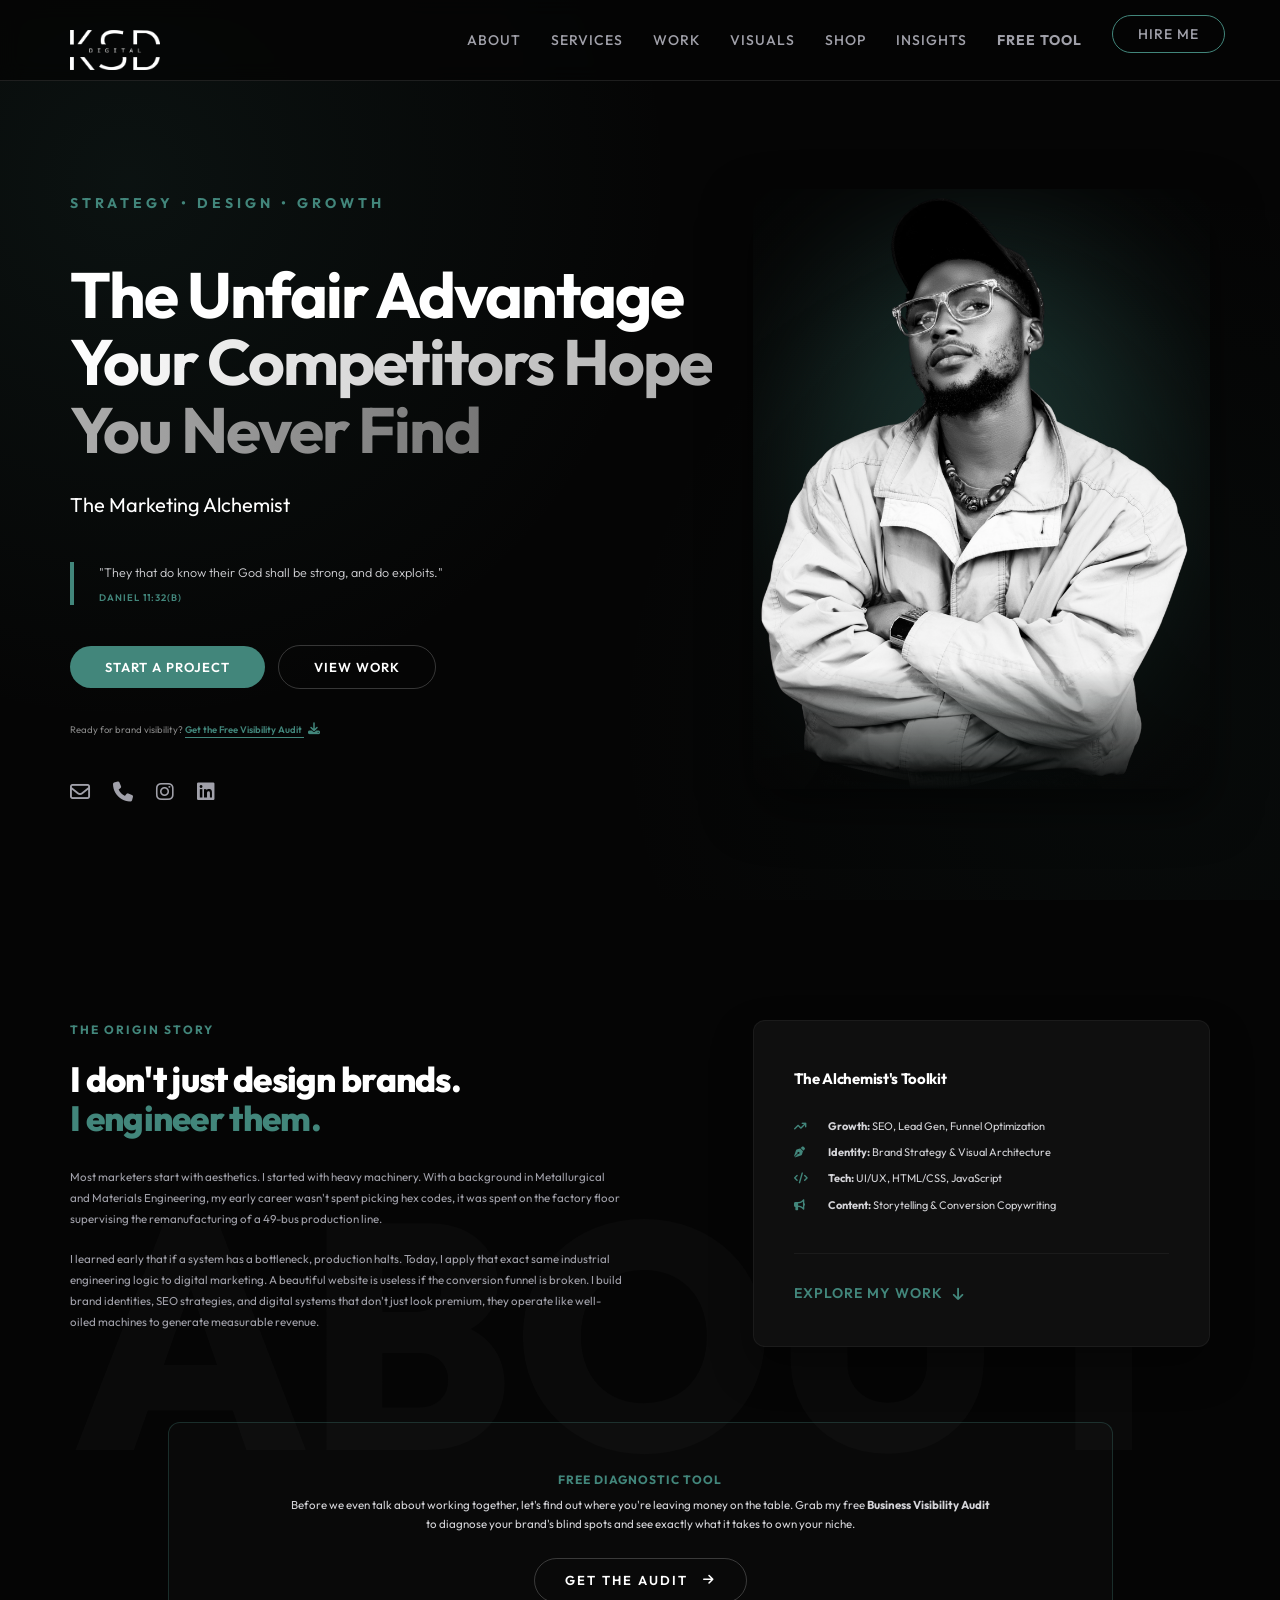
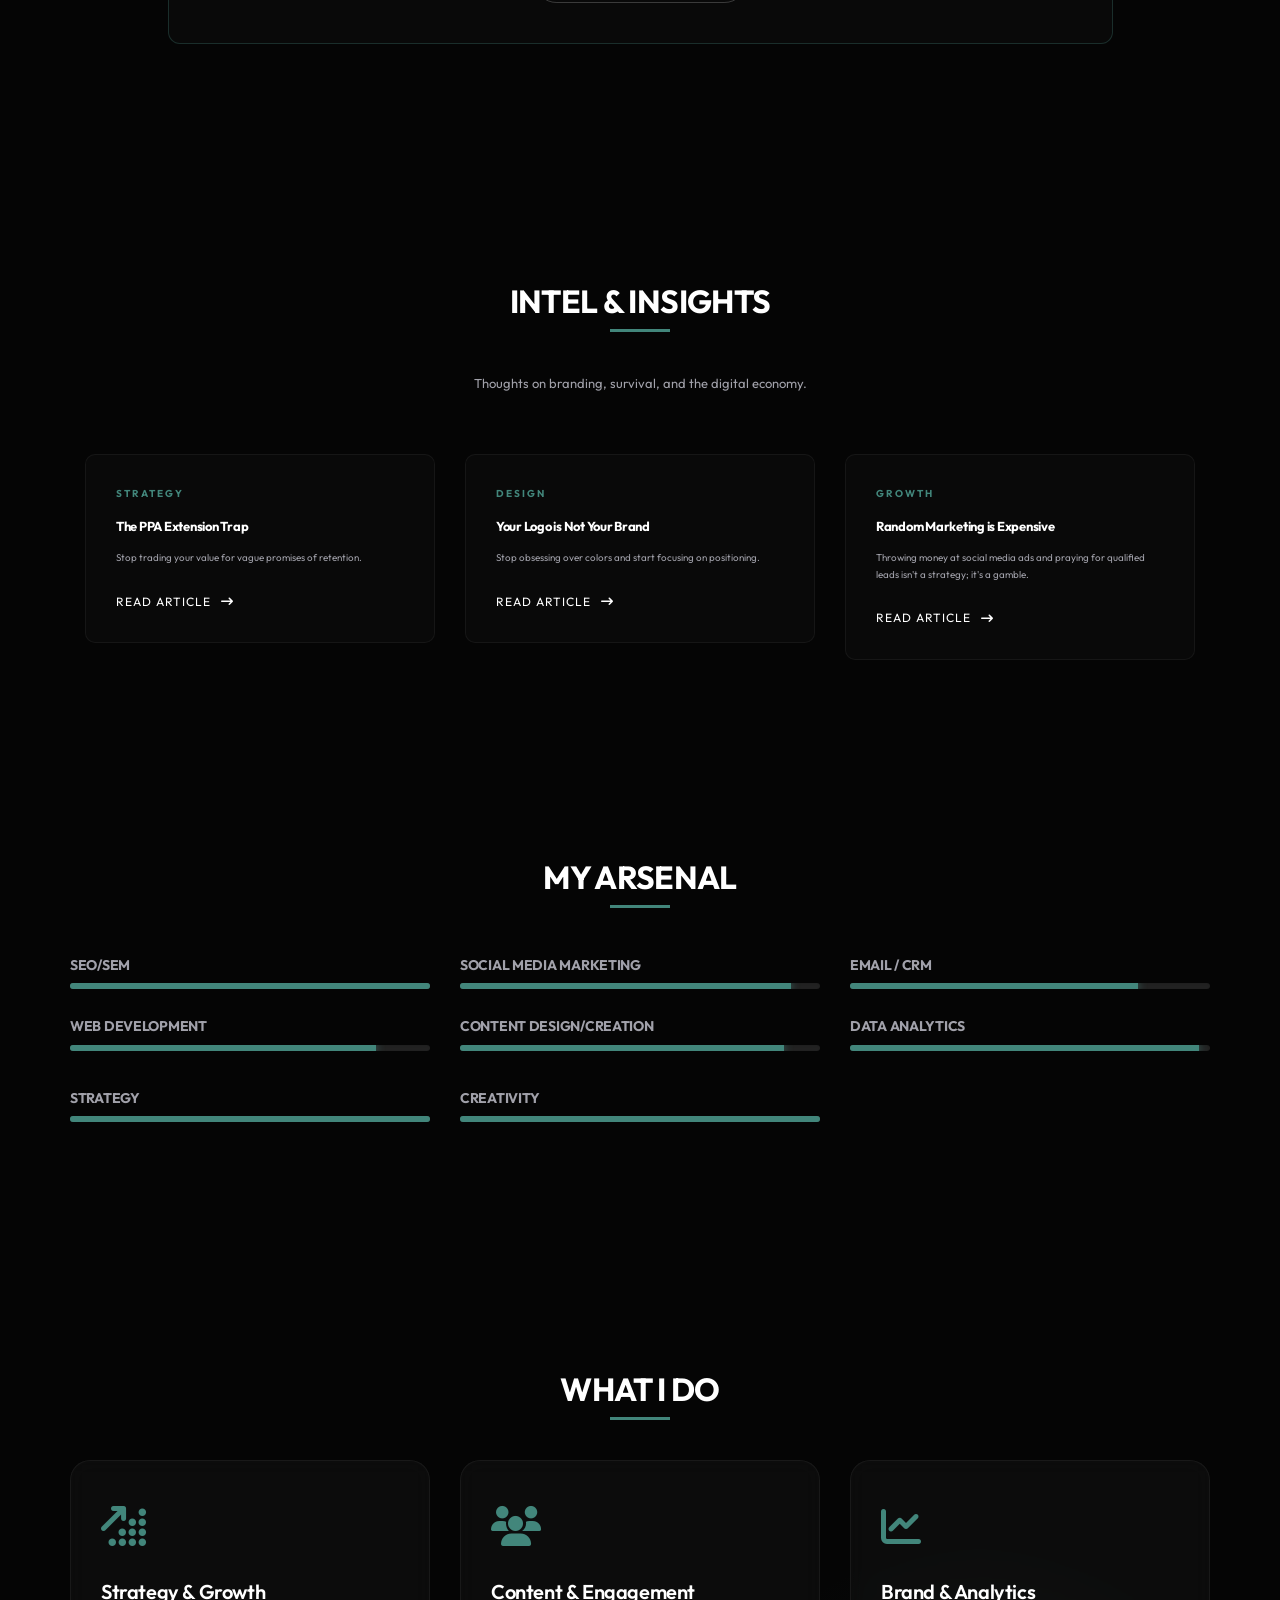
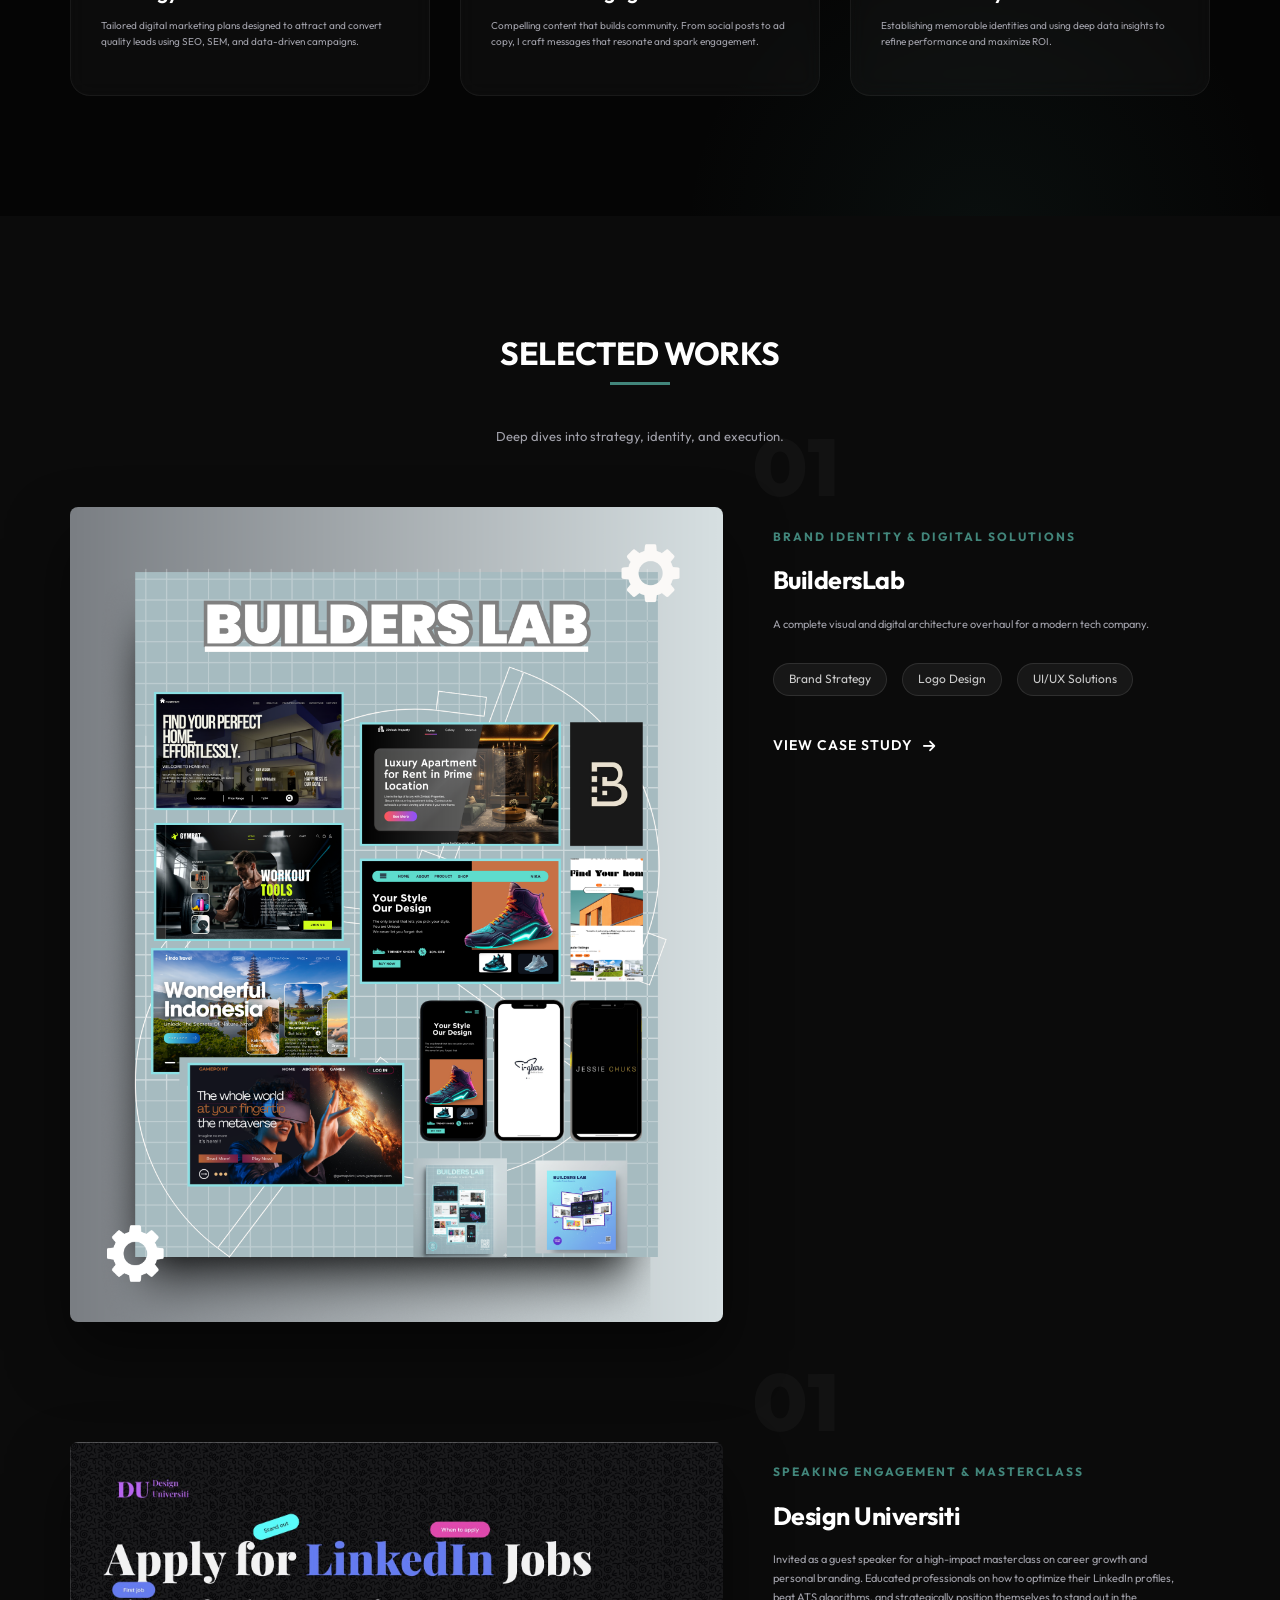
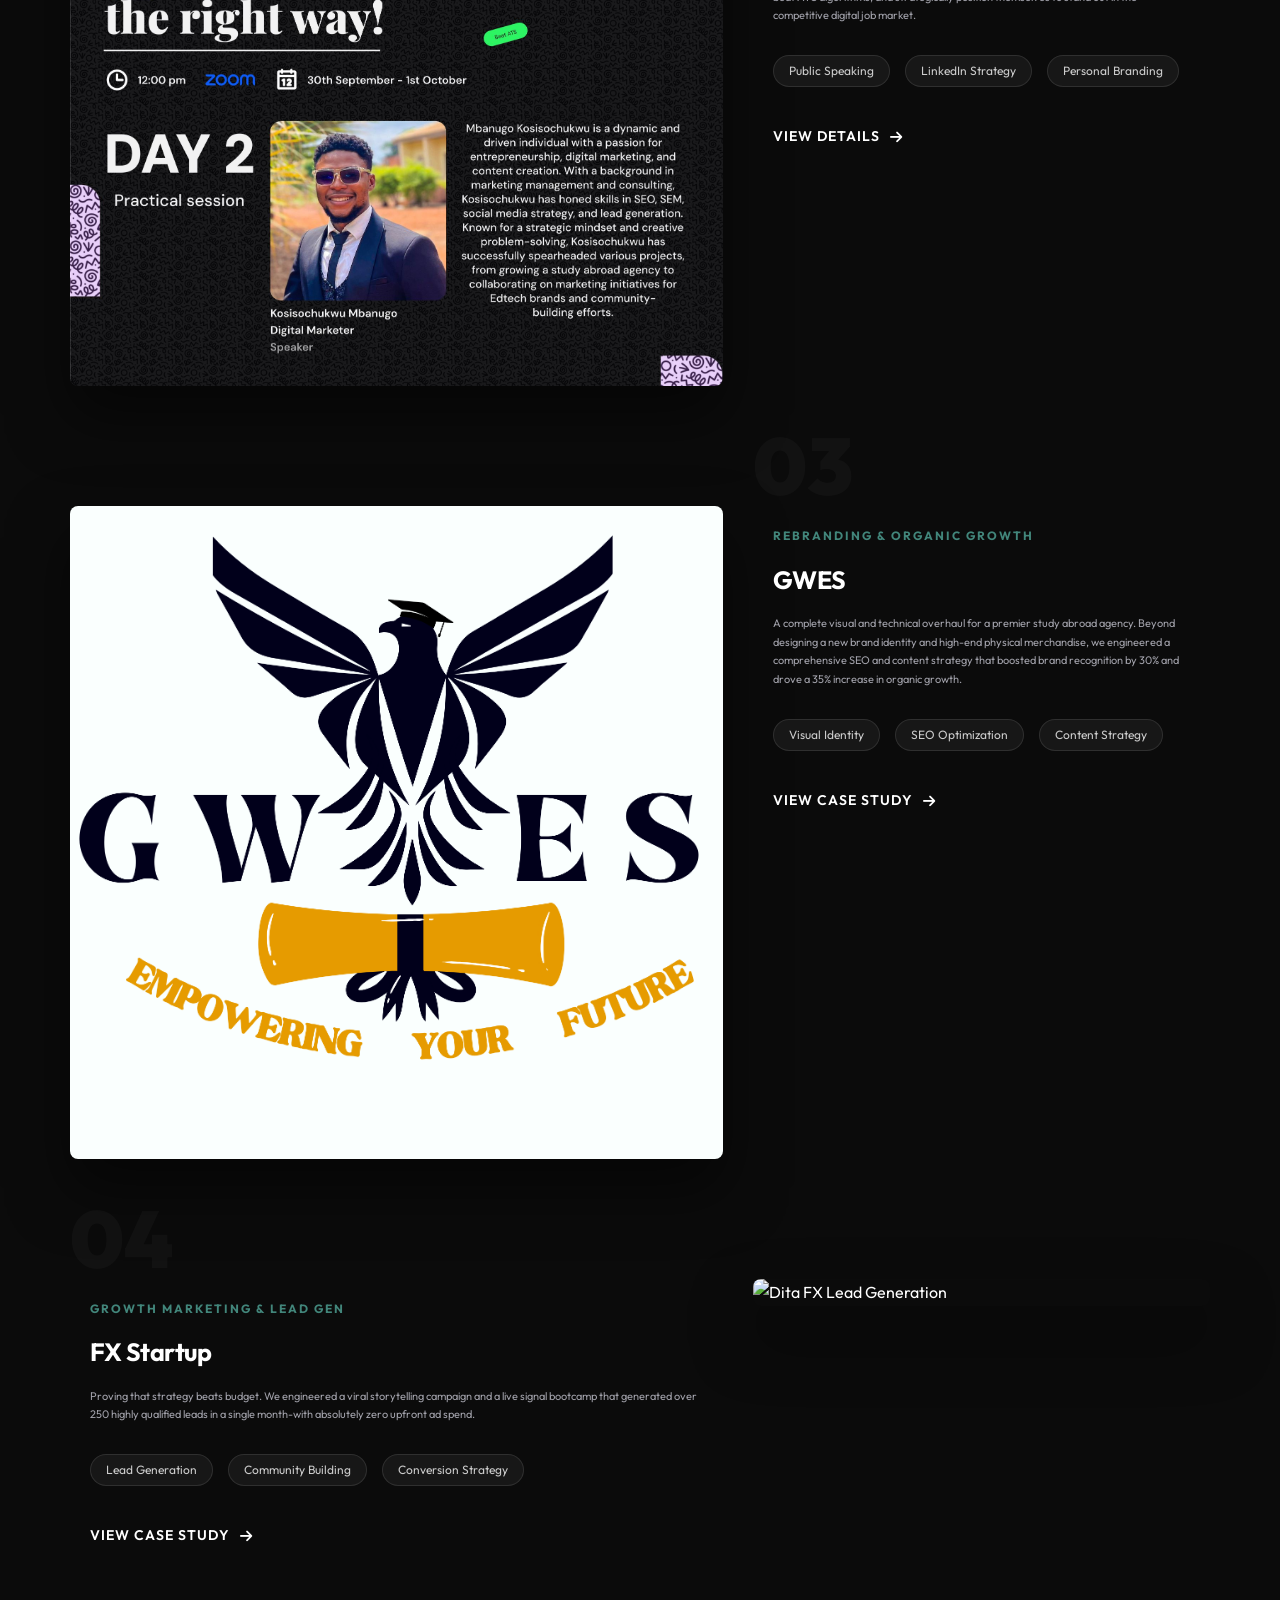
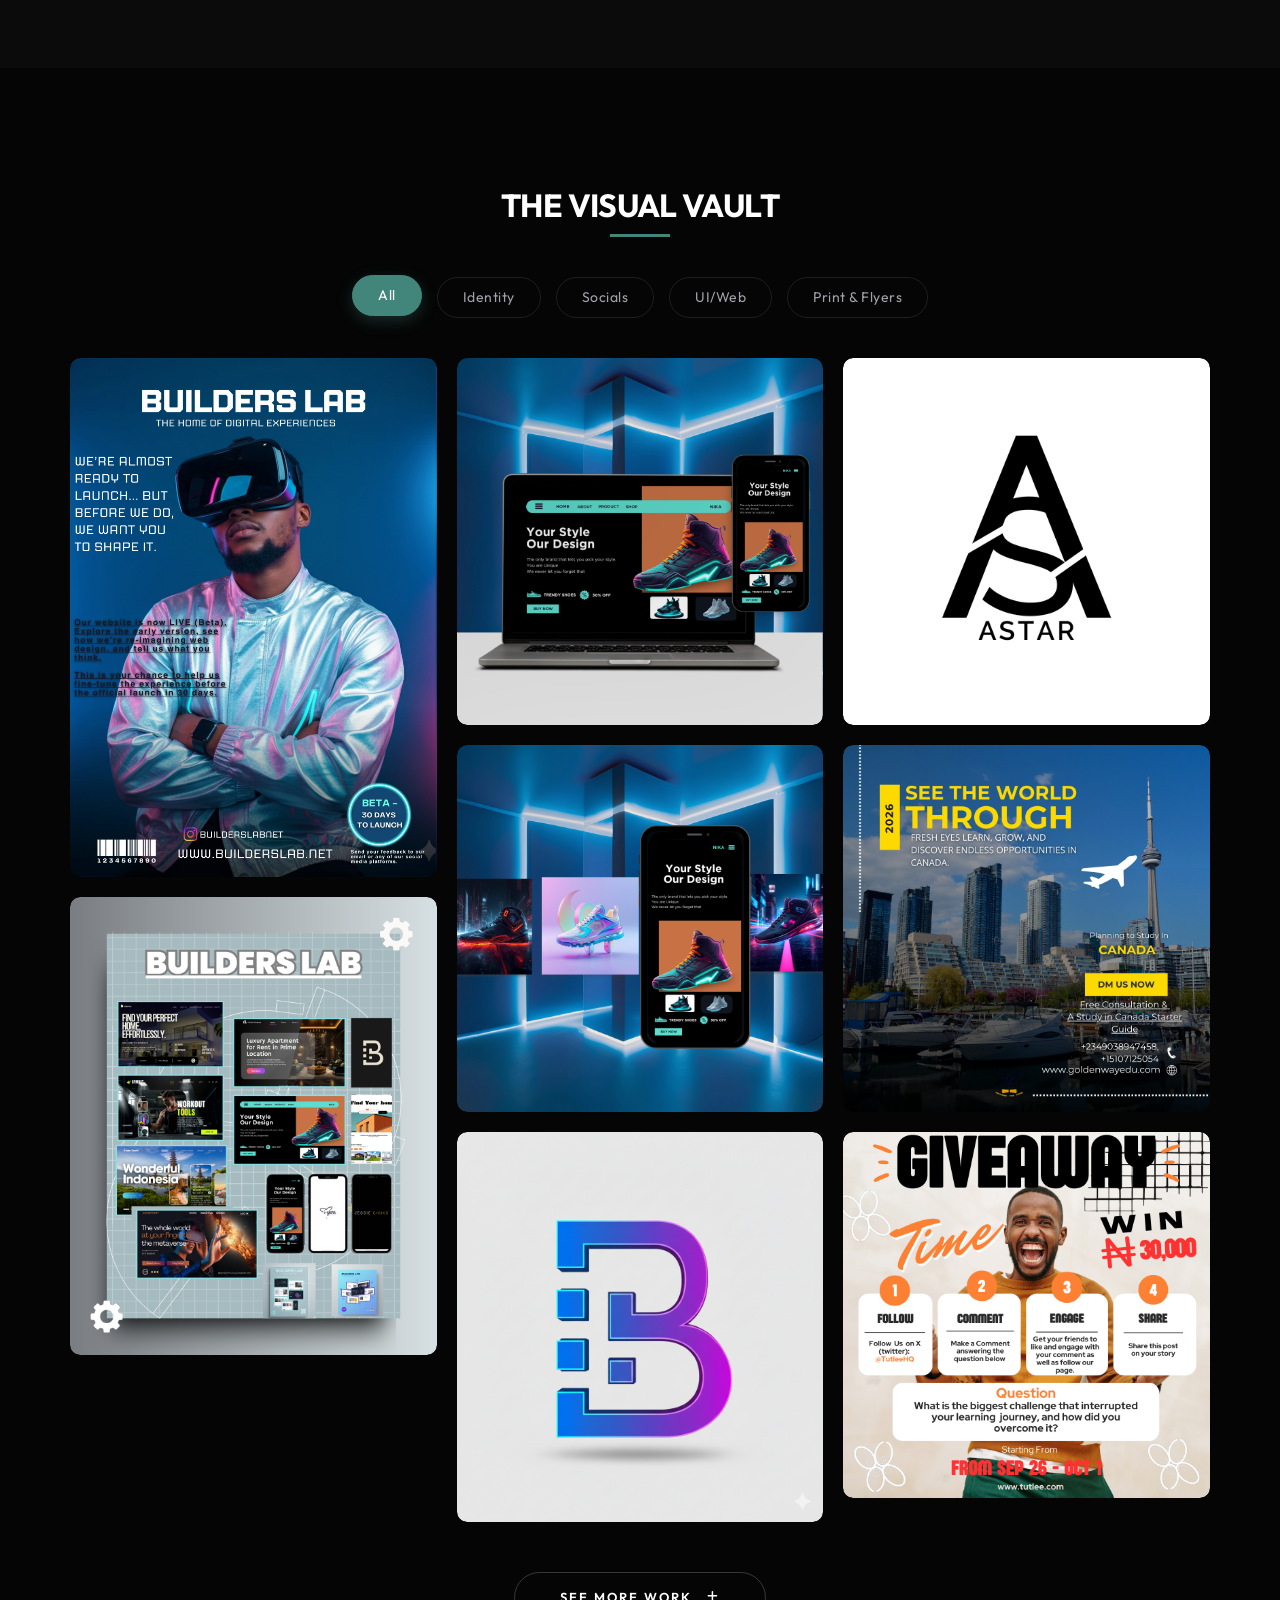
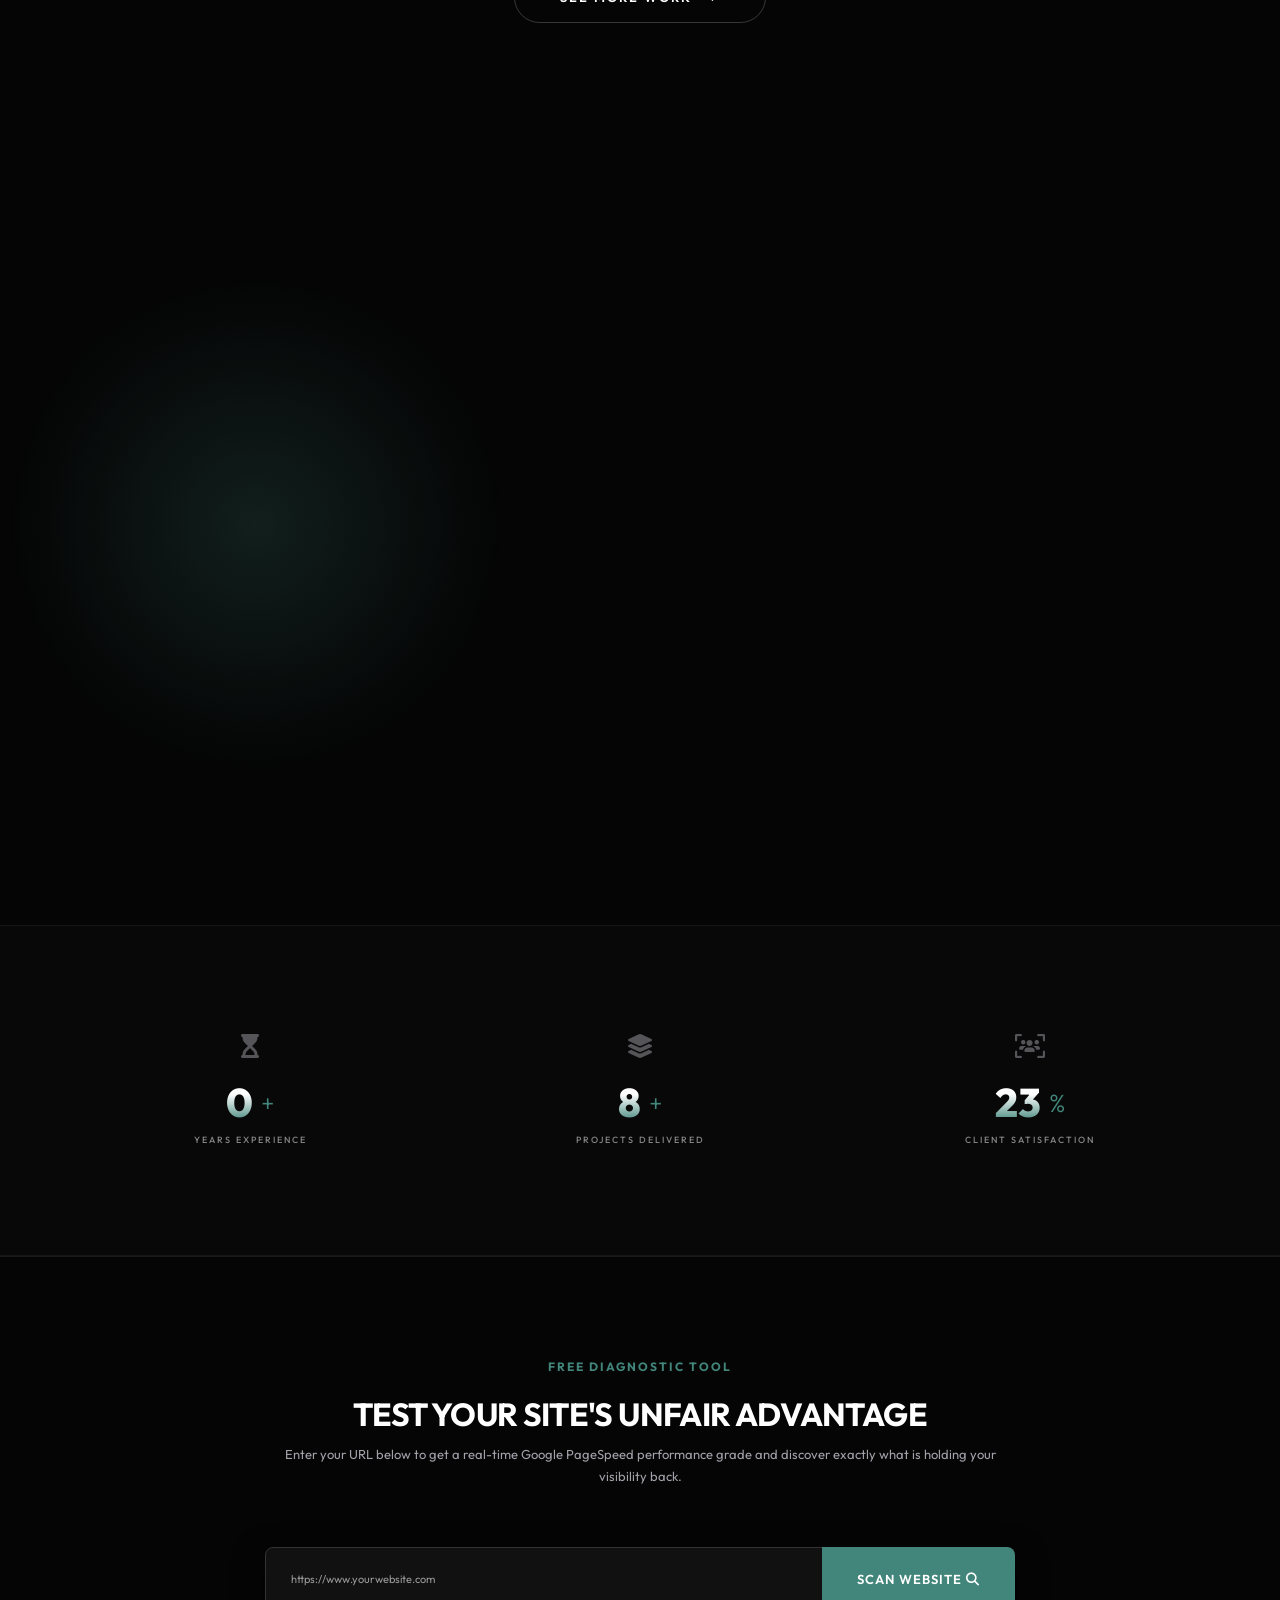
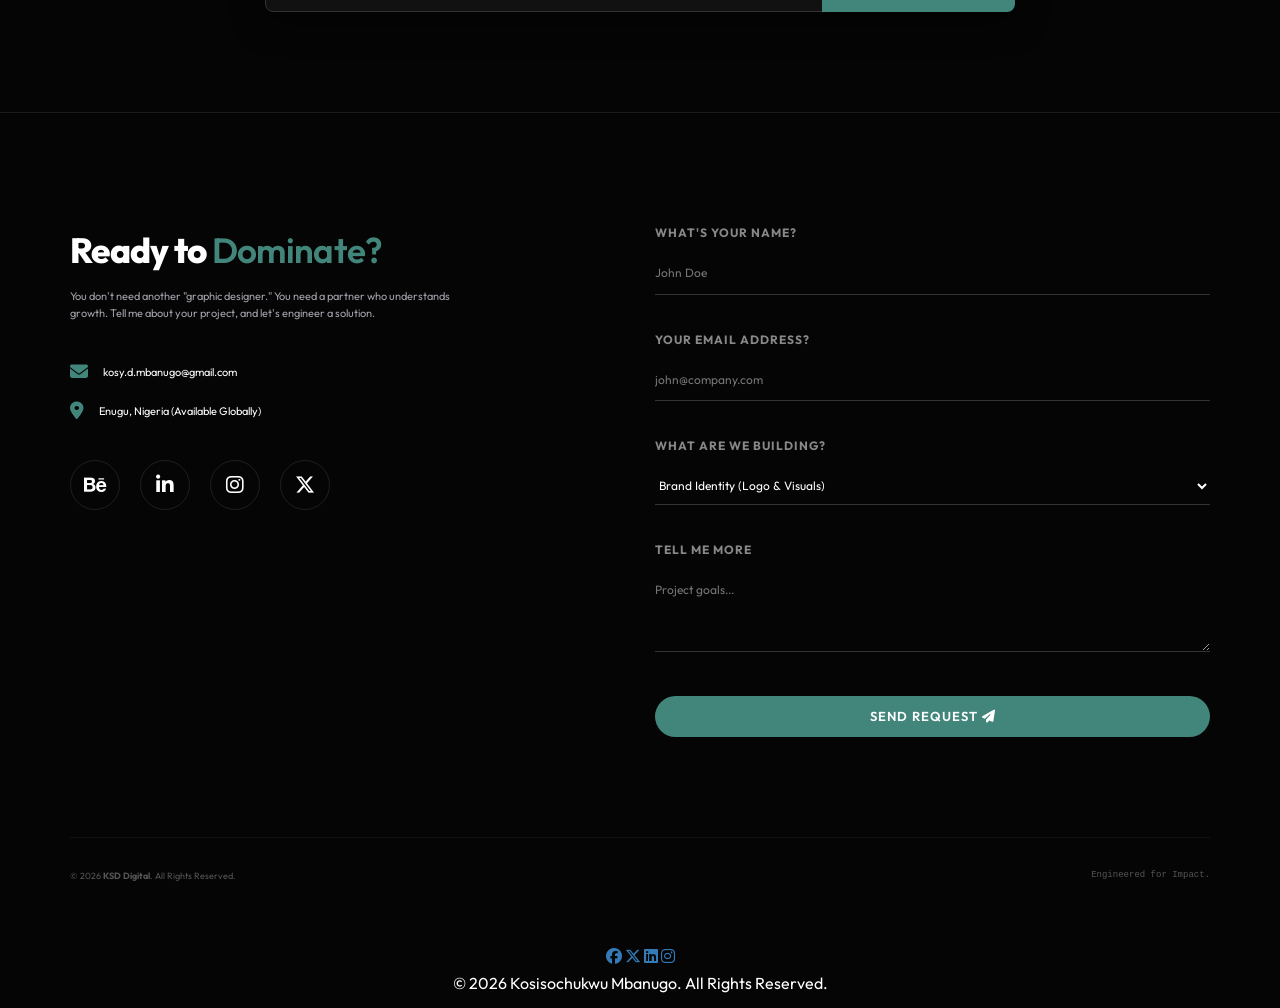
==== commit 41a20a09: "compressing images" ====
--- a/index.html
+++ b/index.html
@@ -442,7 +442,7 @@
             <div class="masonry-grid fade-on-scroll">
 
                 <div class="masonry-item print">
-                    <img src="Assets/My work/Builders lab magazine.png" alt="Builders Lab Magazine">
+                    <img src="Assets/My work/Builders lab magazine.webp" alt="Builders Lab Magazine">
                     <div class="masonry-overlay">
                         <div class="overlay-content">
                             <h5>Builders Lab</h5>
@@ -492,7 +492,7 @@
                 </div>
 
                 <div class="masonry-item web">
-                    <img src="Assets/My work/AIM HIGHER (3).png" alt="Nika Shoe UI Detail">
+                    <img src="Assets/My work/AIM HIGHER (3).webp" alt="Nika Shoe UI Detail">
                     <div class="masonry-overlay">
                         <div class="overlay-content">
                             <h5>Nika Shoes</h5>
@@ -533,7 +533,7 @@
 
 
                 <div class="masonry-item social">
-                    <img src="Assets/My work/Ad Canada].png" alt="Canada Ad">
+                    <img src="Assets/My work/Ad Canada].webp" alt="Canada Ad">
                     <div class="masonry-overlay">
                         <div class="overlay-content">
                             <h5>Study in Canada</h5>
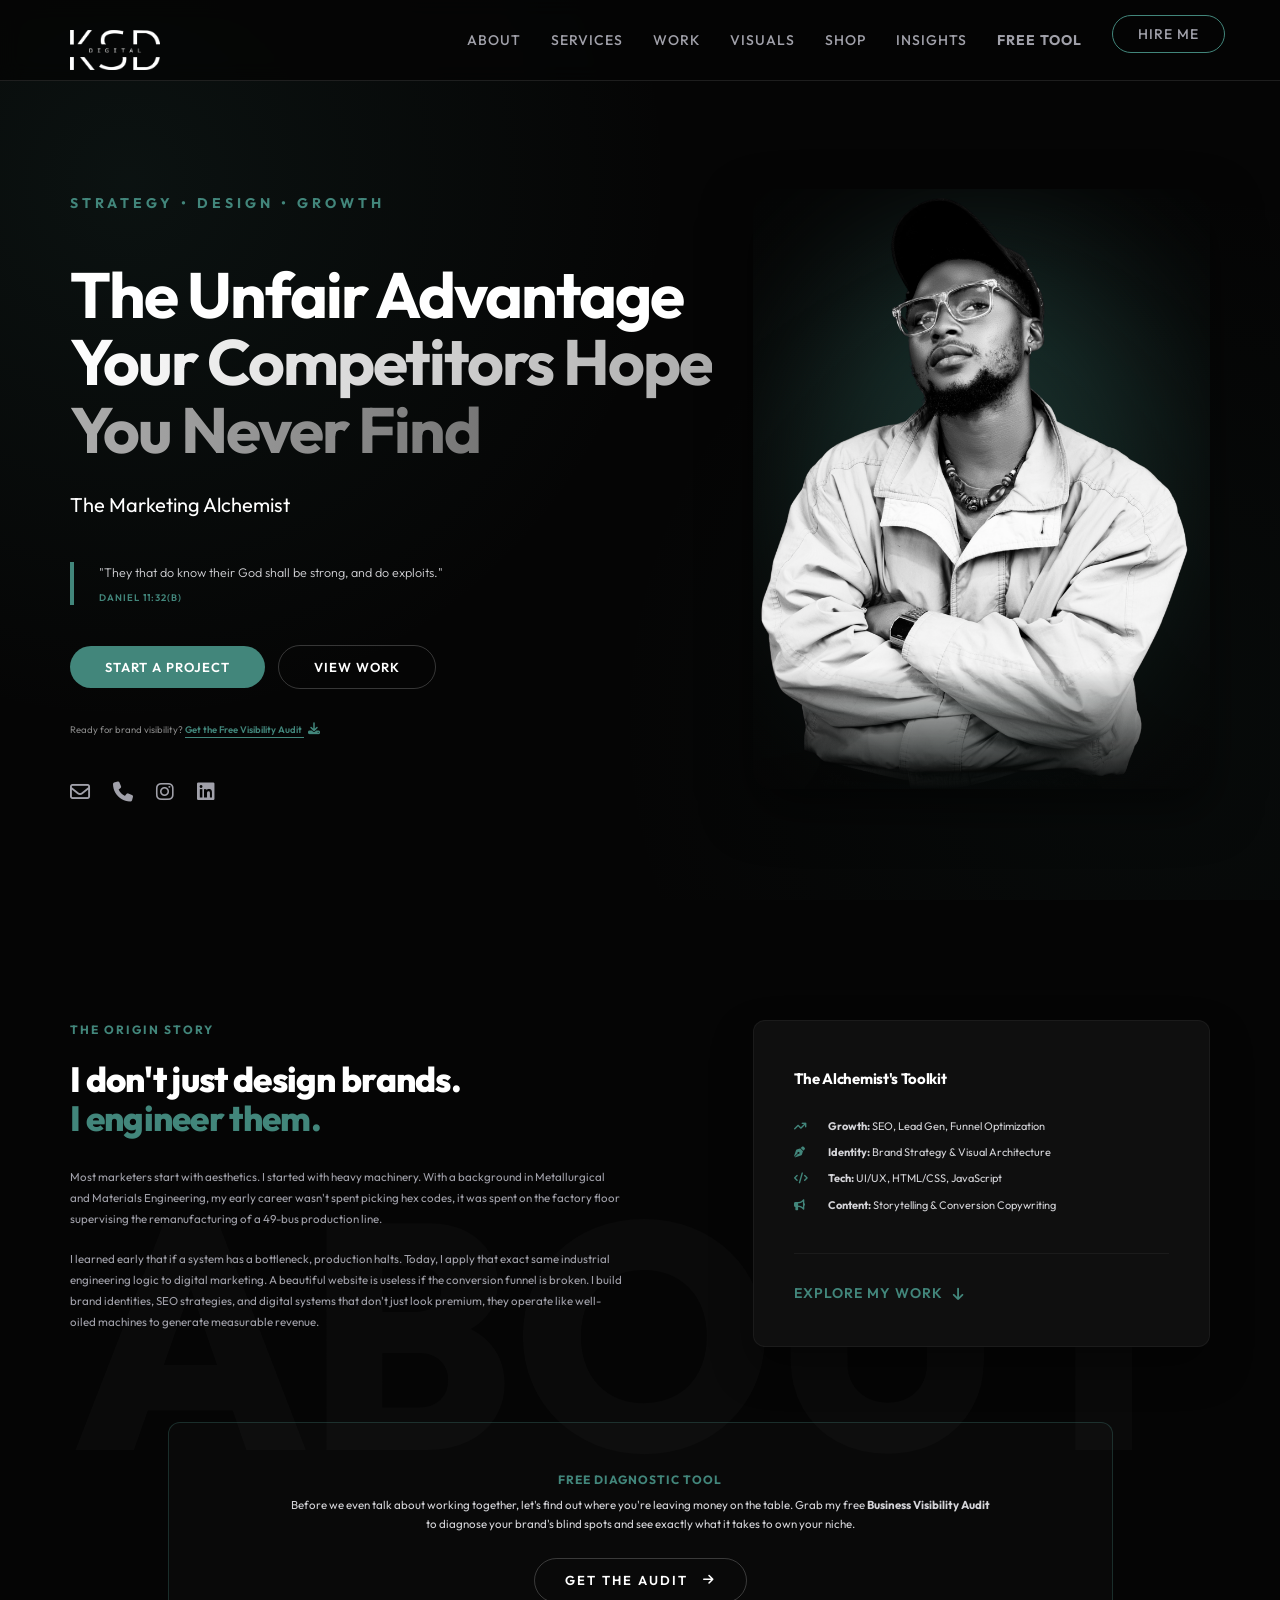
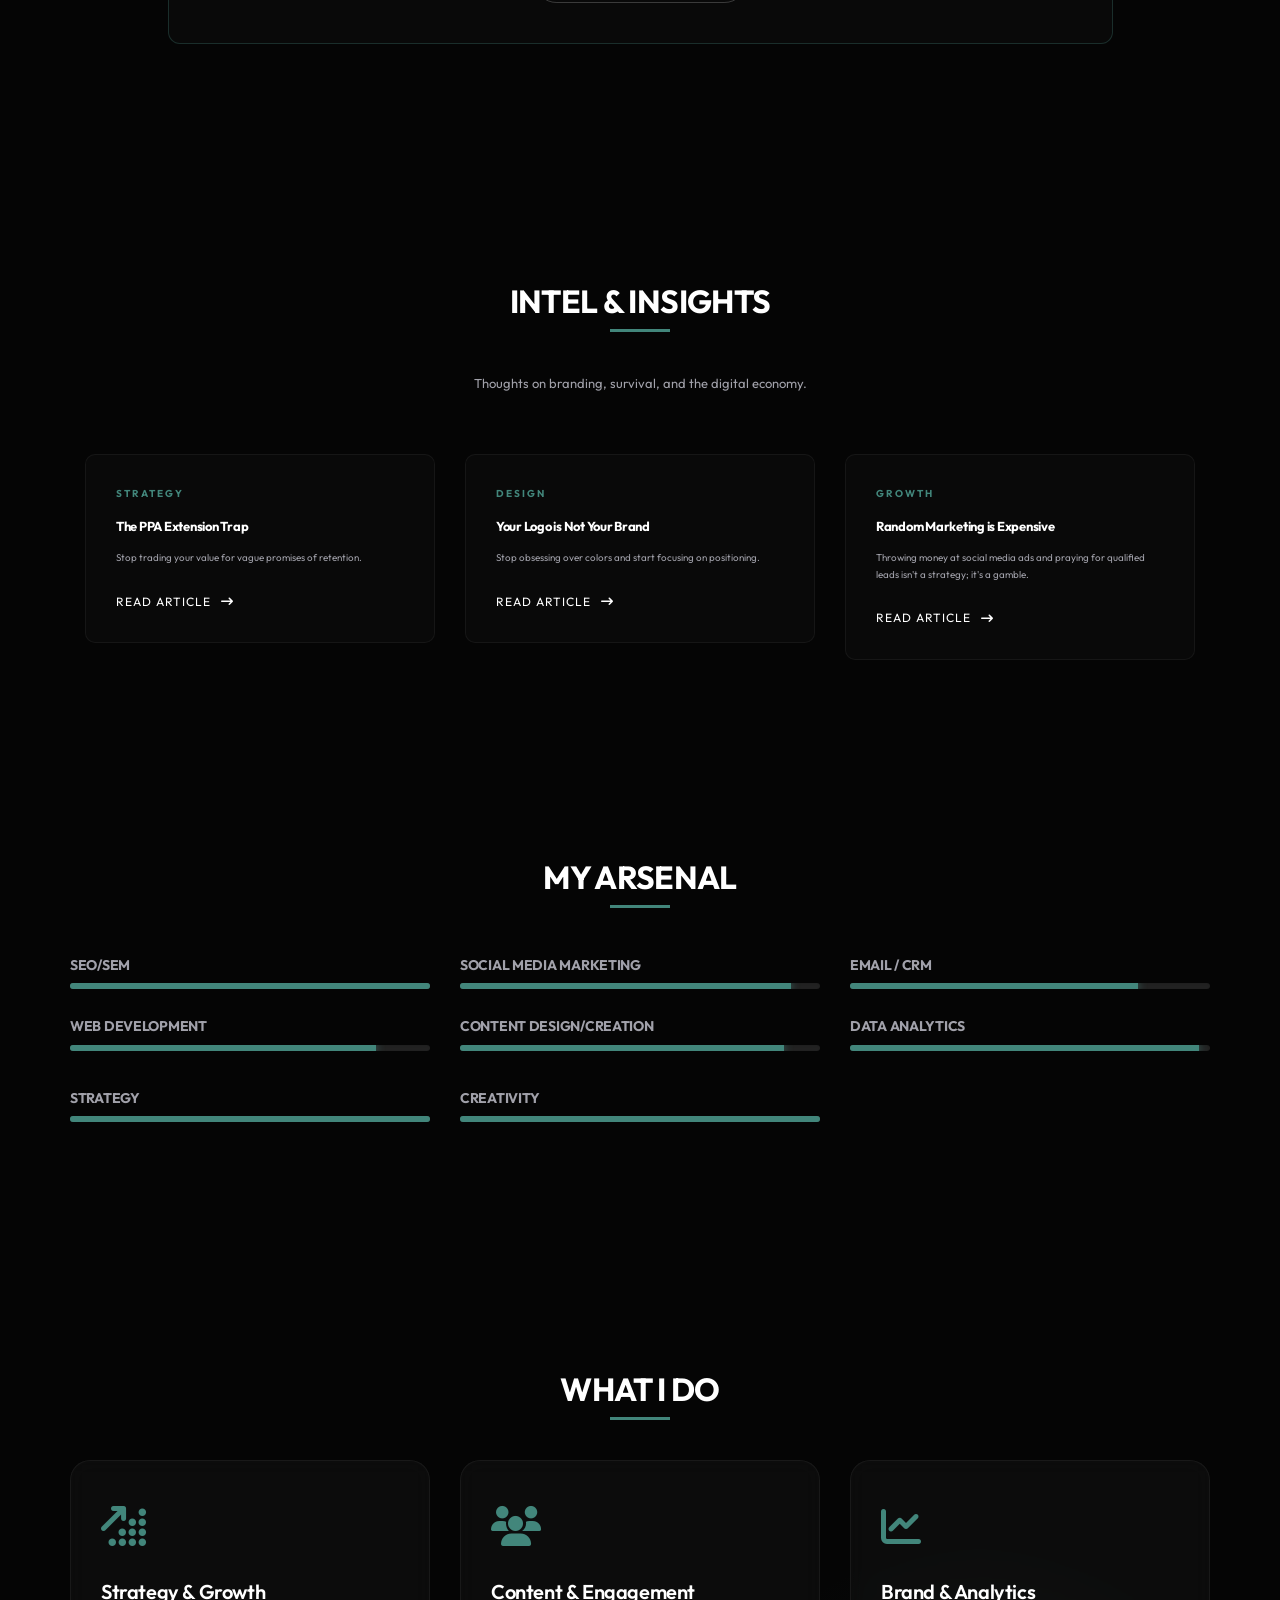
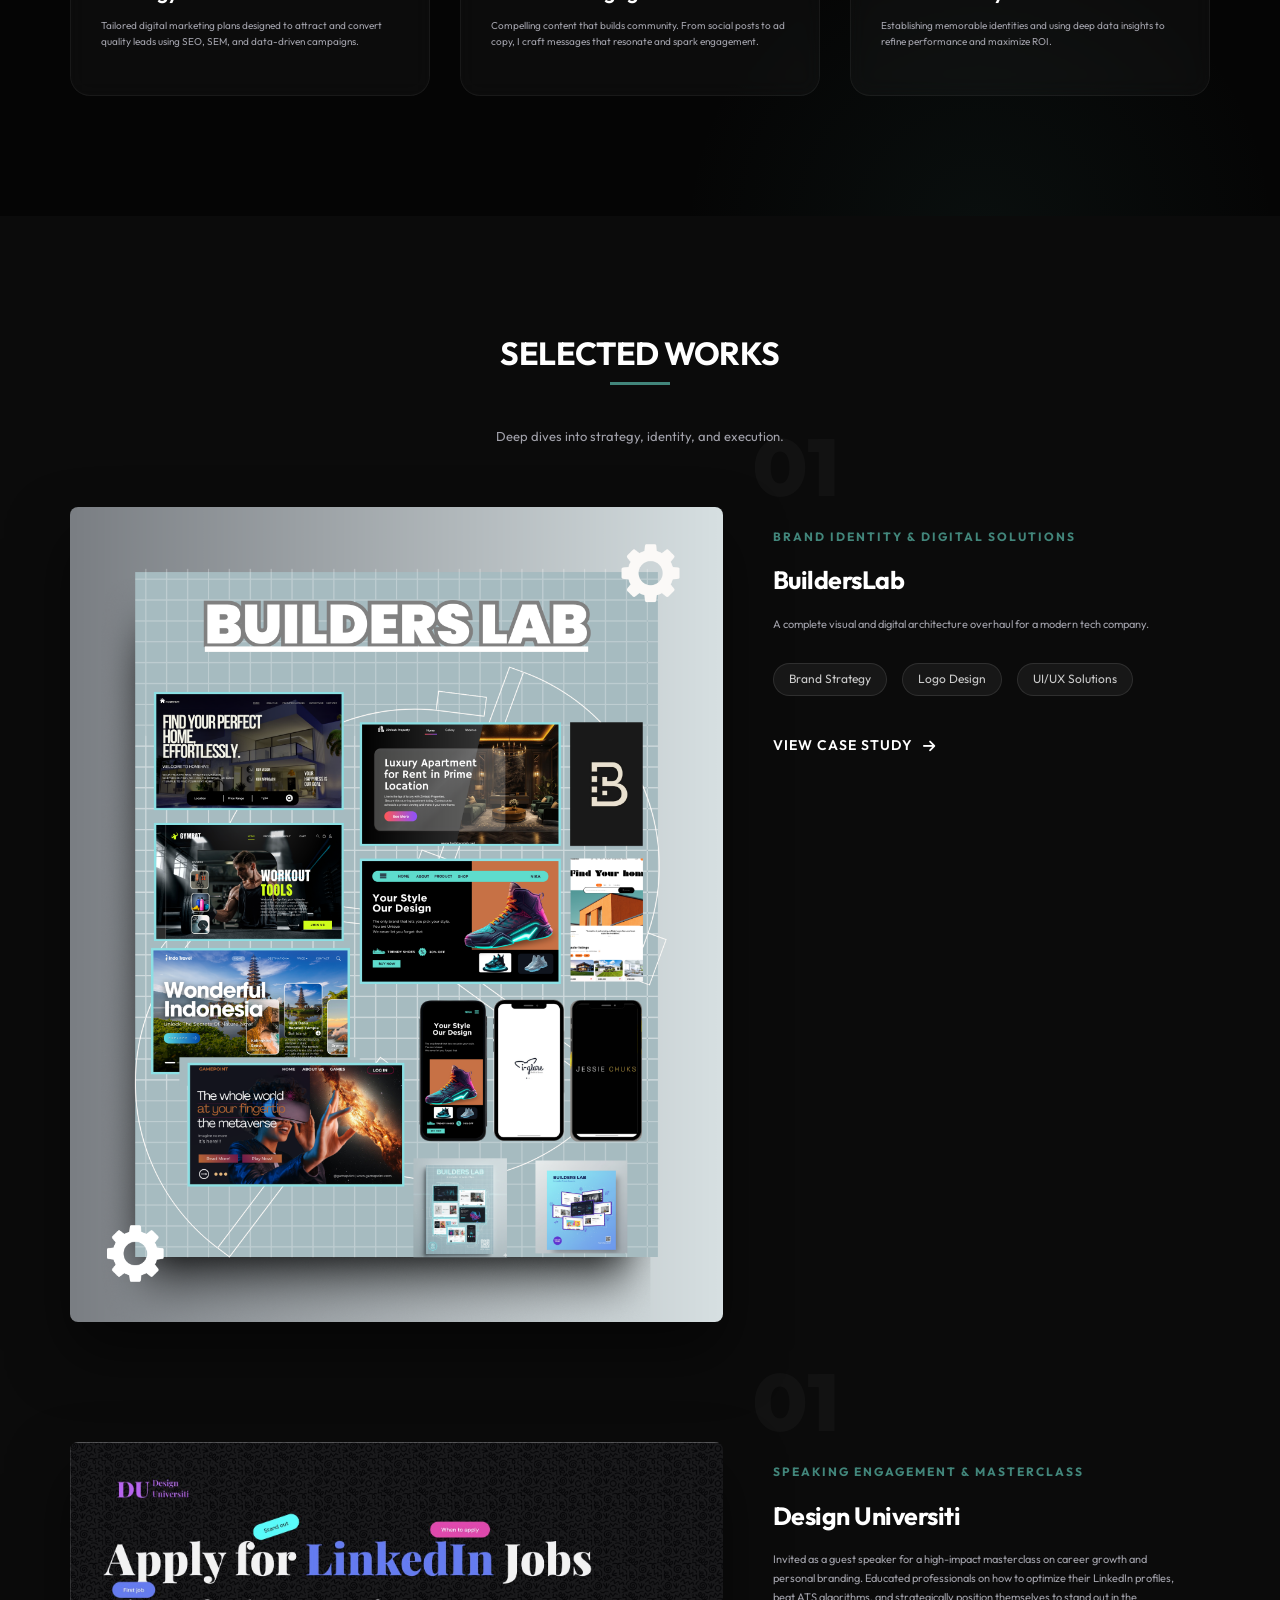
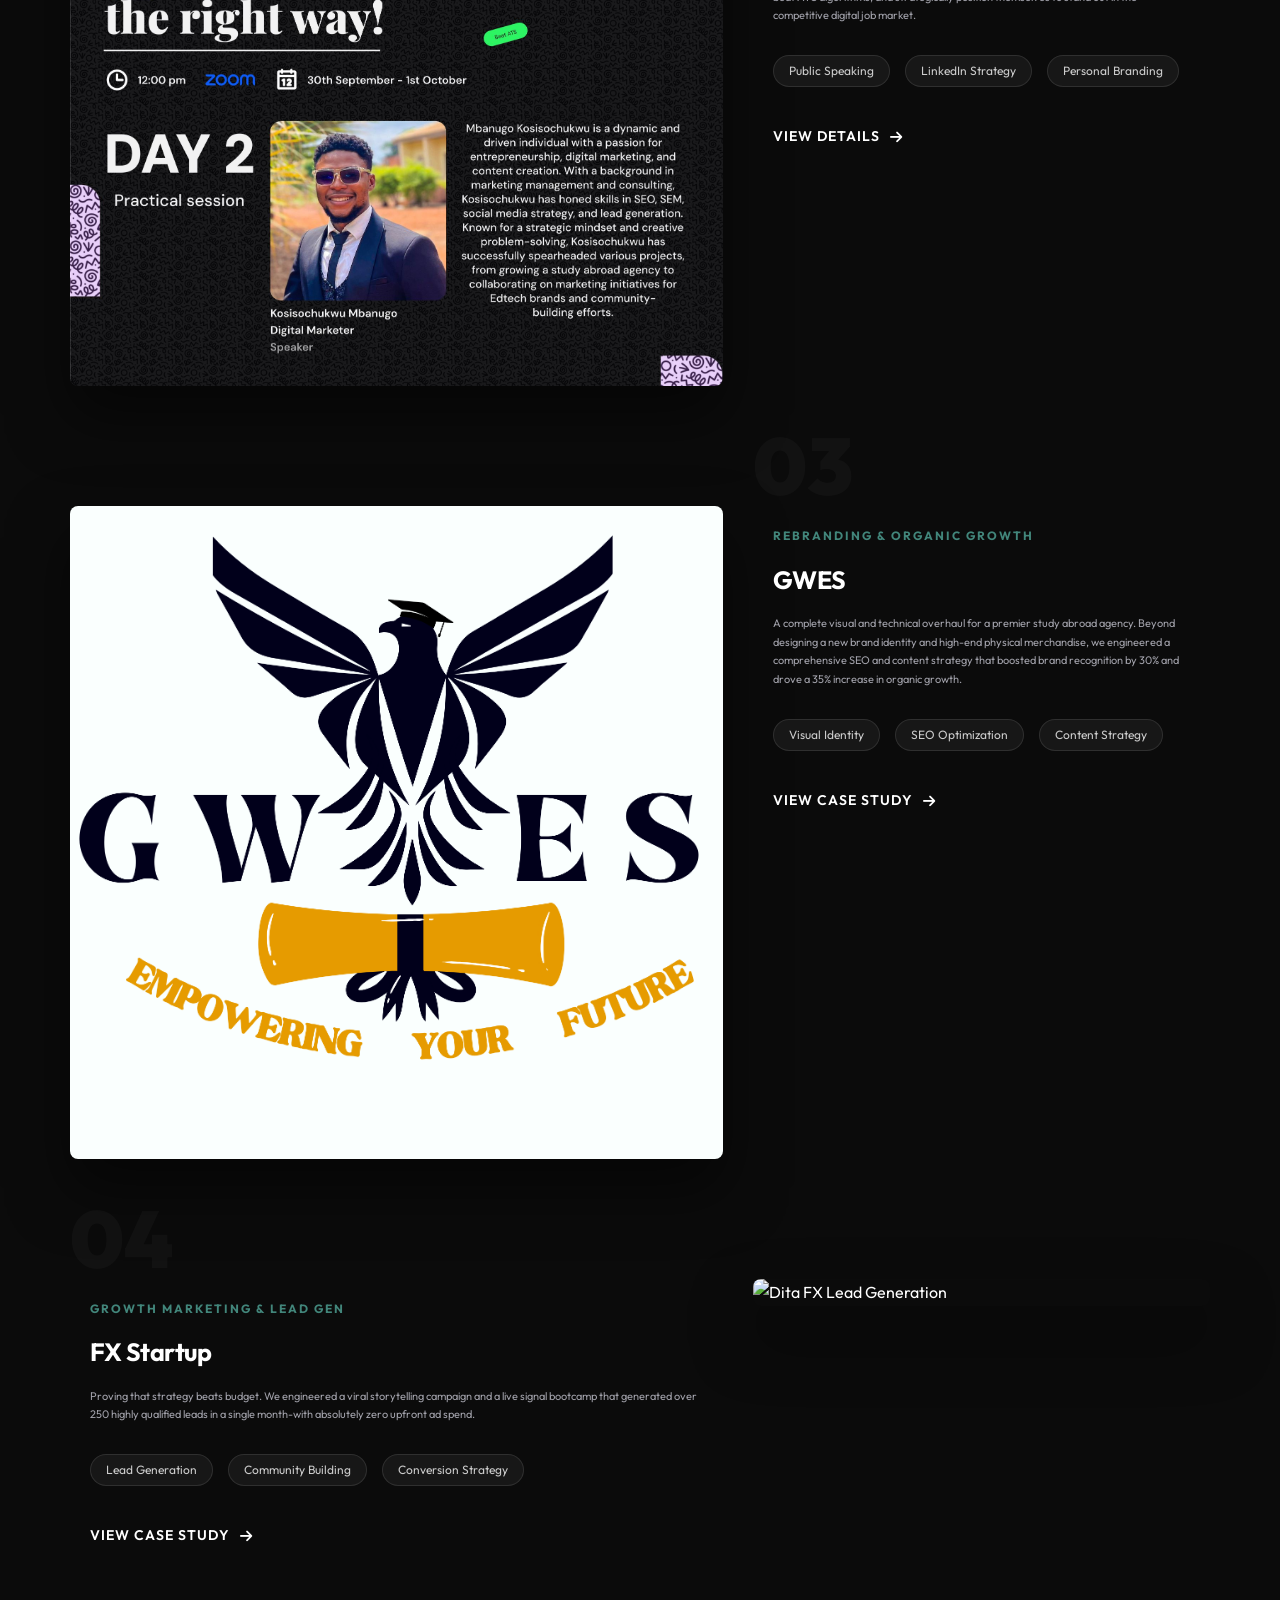
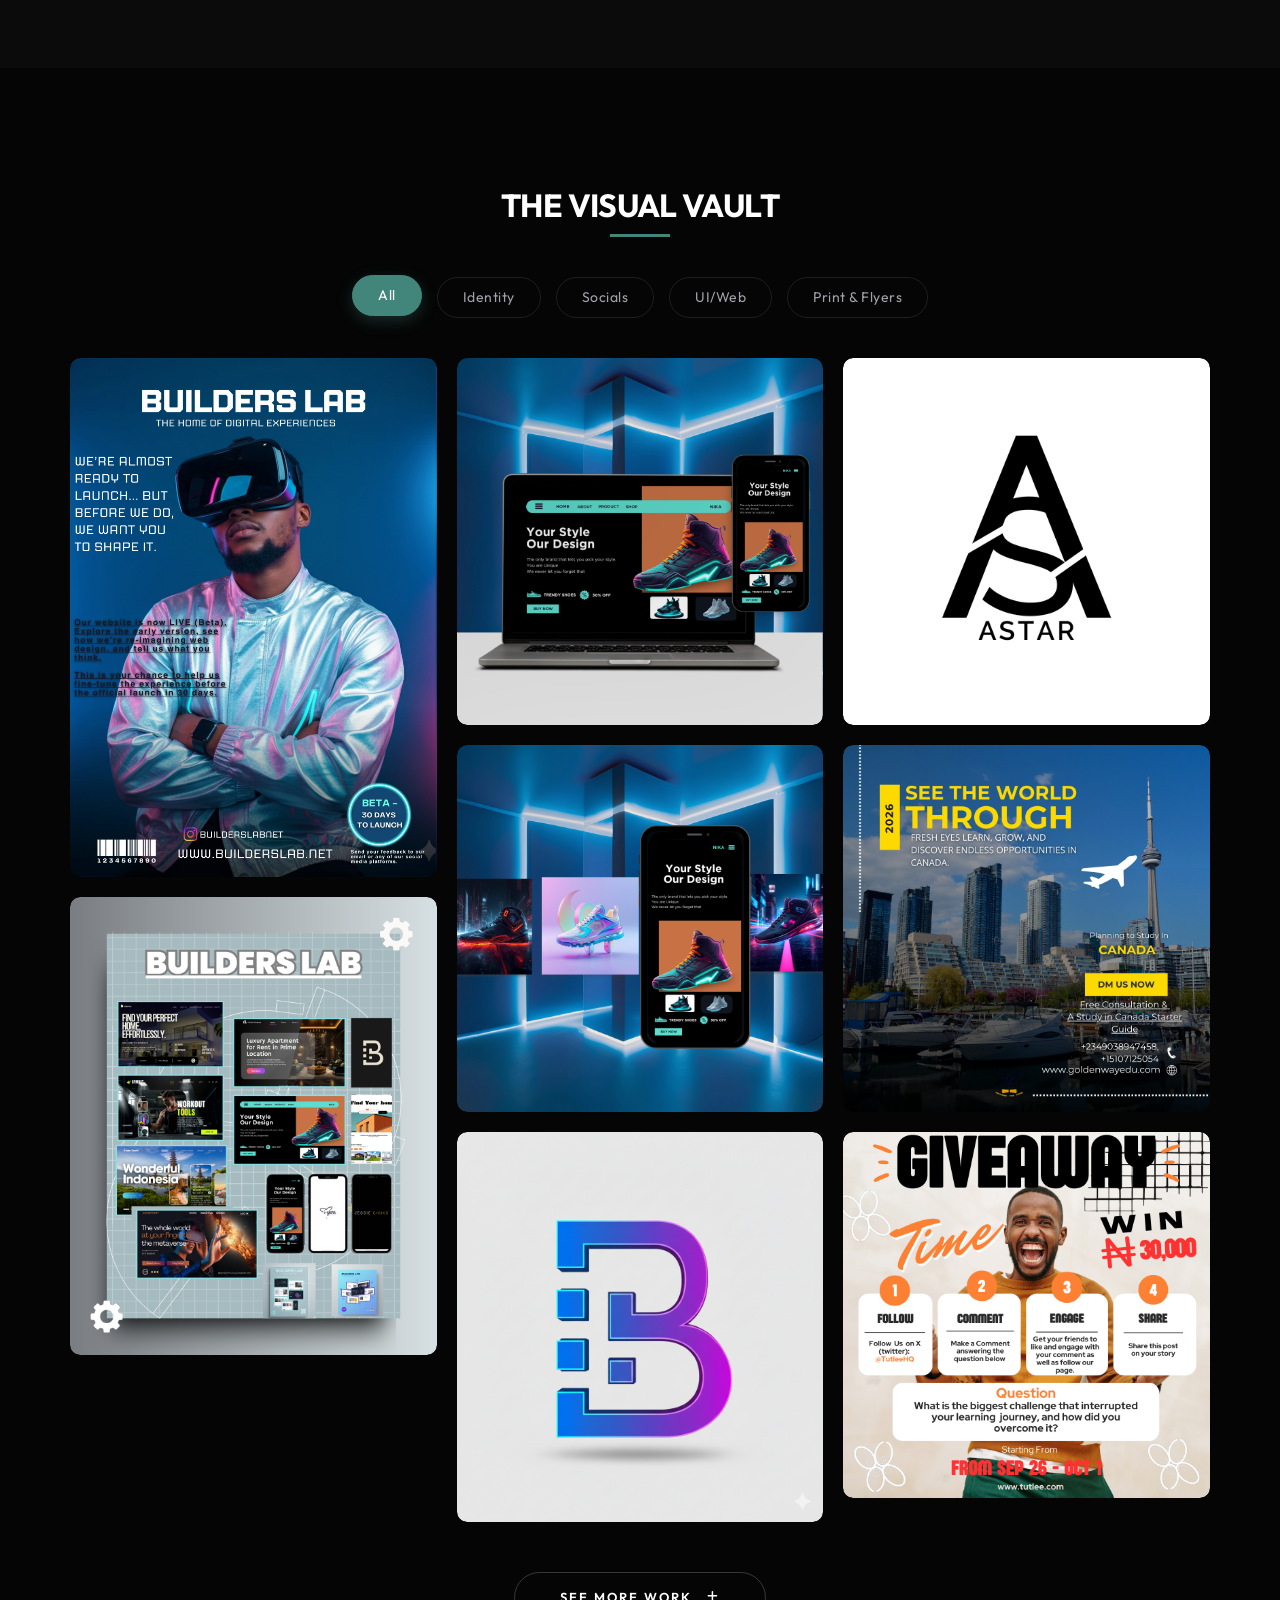
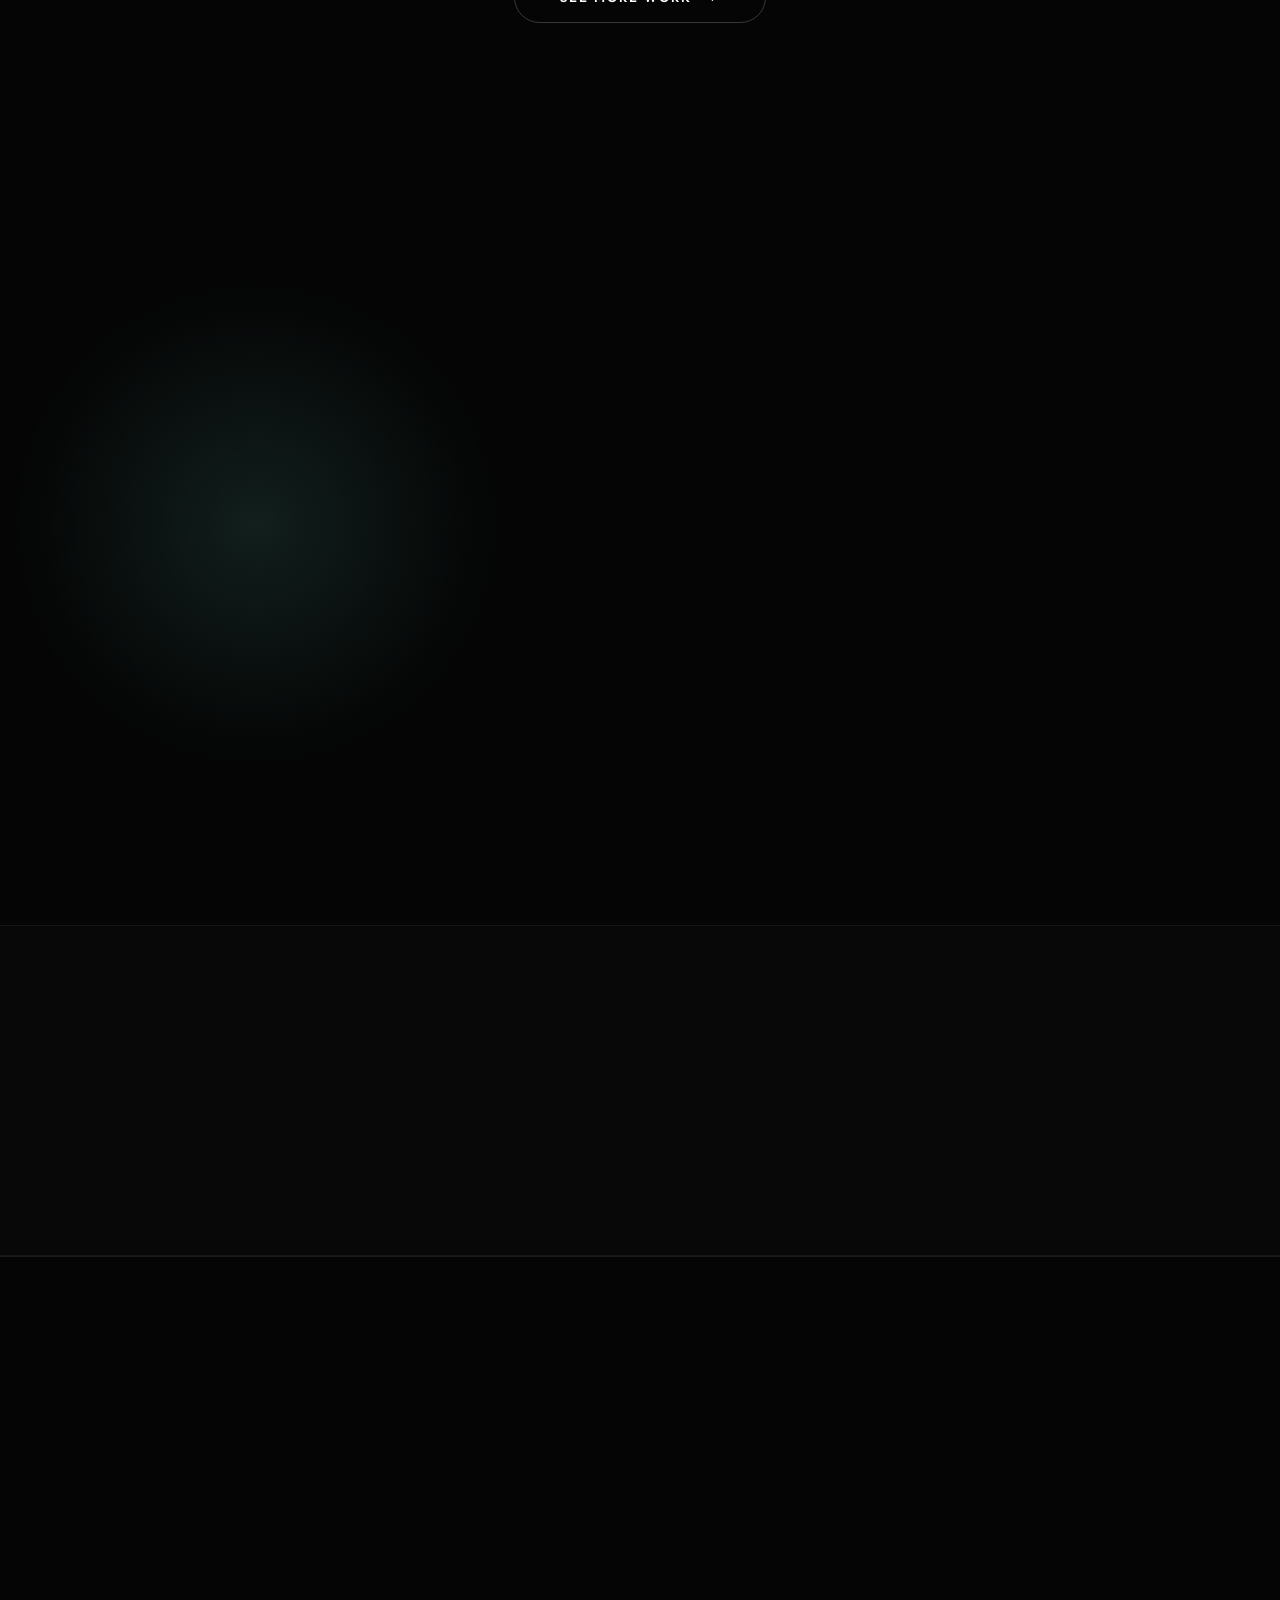
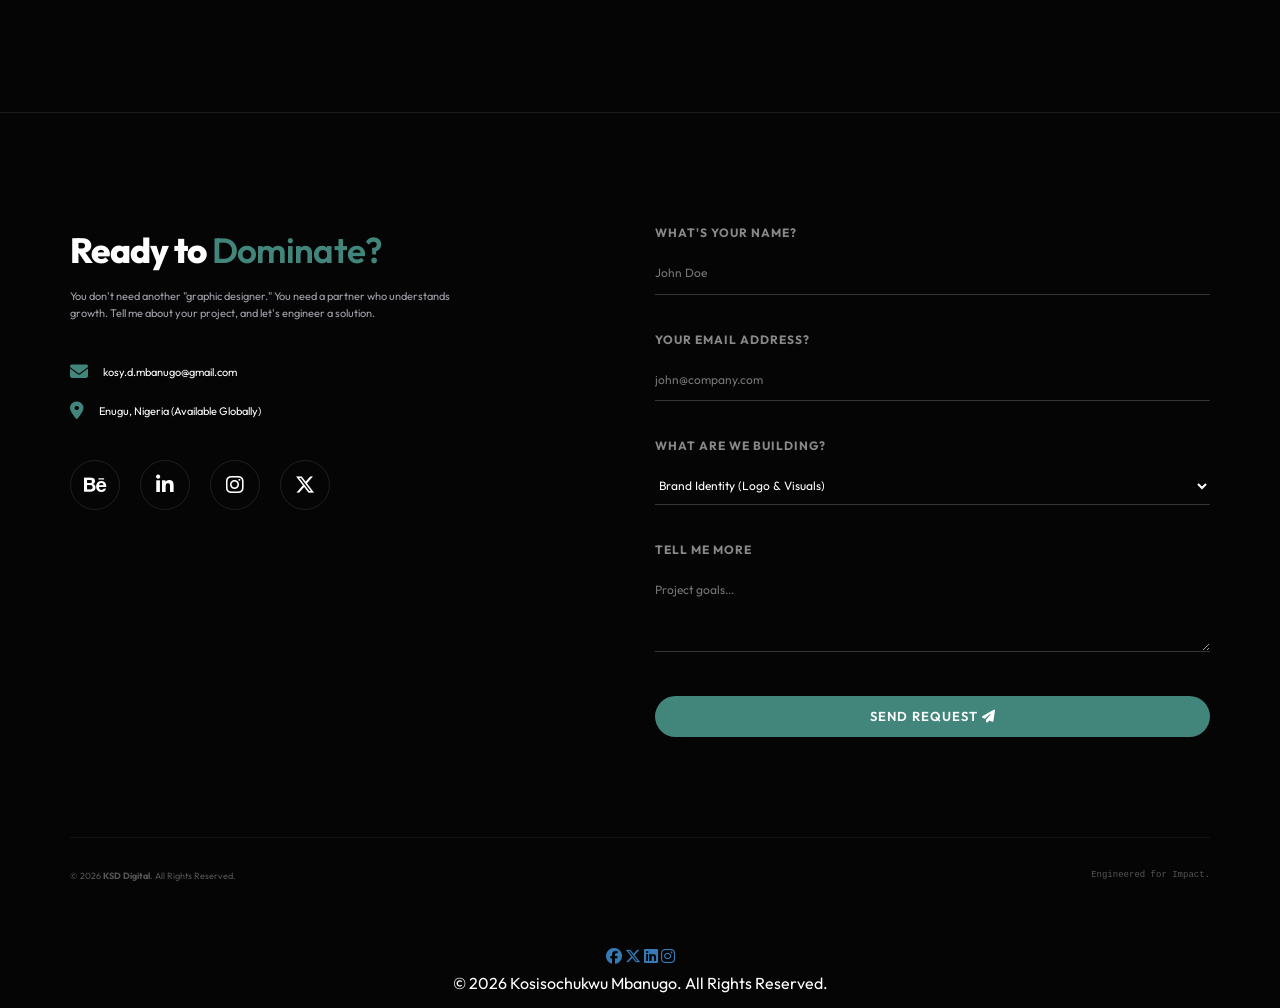
==== commit 237dbb96: "remove number" ====
--- a/index.html
+++ b/index.html
@@ -99,7 +99,7 @@
 
                         <div class="social-hero">
                             <a href="mailto:kosy.d.mbanugo@gmail.com"><i class="fa-regular fa-envelope"></i></a>
-                            <a href="tel:+2347019939681"><i class="fa-solid fa-phone"></i></a>
+                            <a href="tel:"><i class="fa-solid fa-phone"></i></a>
                             <a href="http://www.instagram.com/ksd_digital/profilecard/?igsh=MThnbDhtazAxNjNxZA=="
                                 target="_blank"><i class="fa-brands fa-instagram"></i></a>
                             <a href="http://www.linkedin.com/in/kosisochukwumbanugo" target="_blank"><i
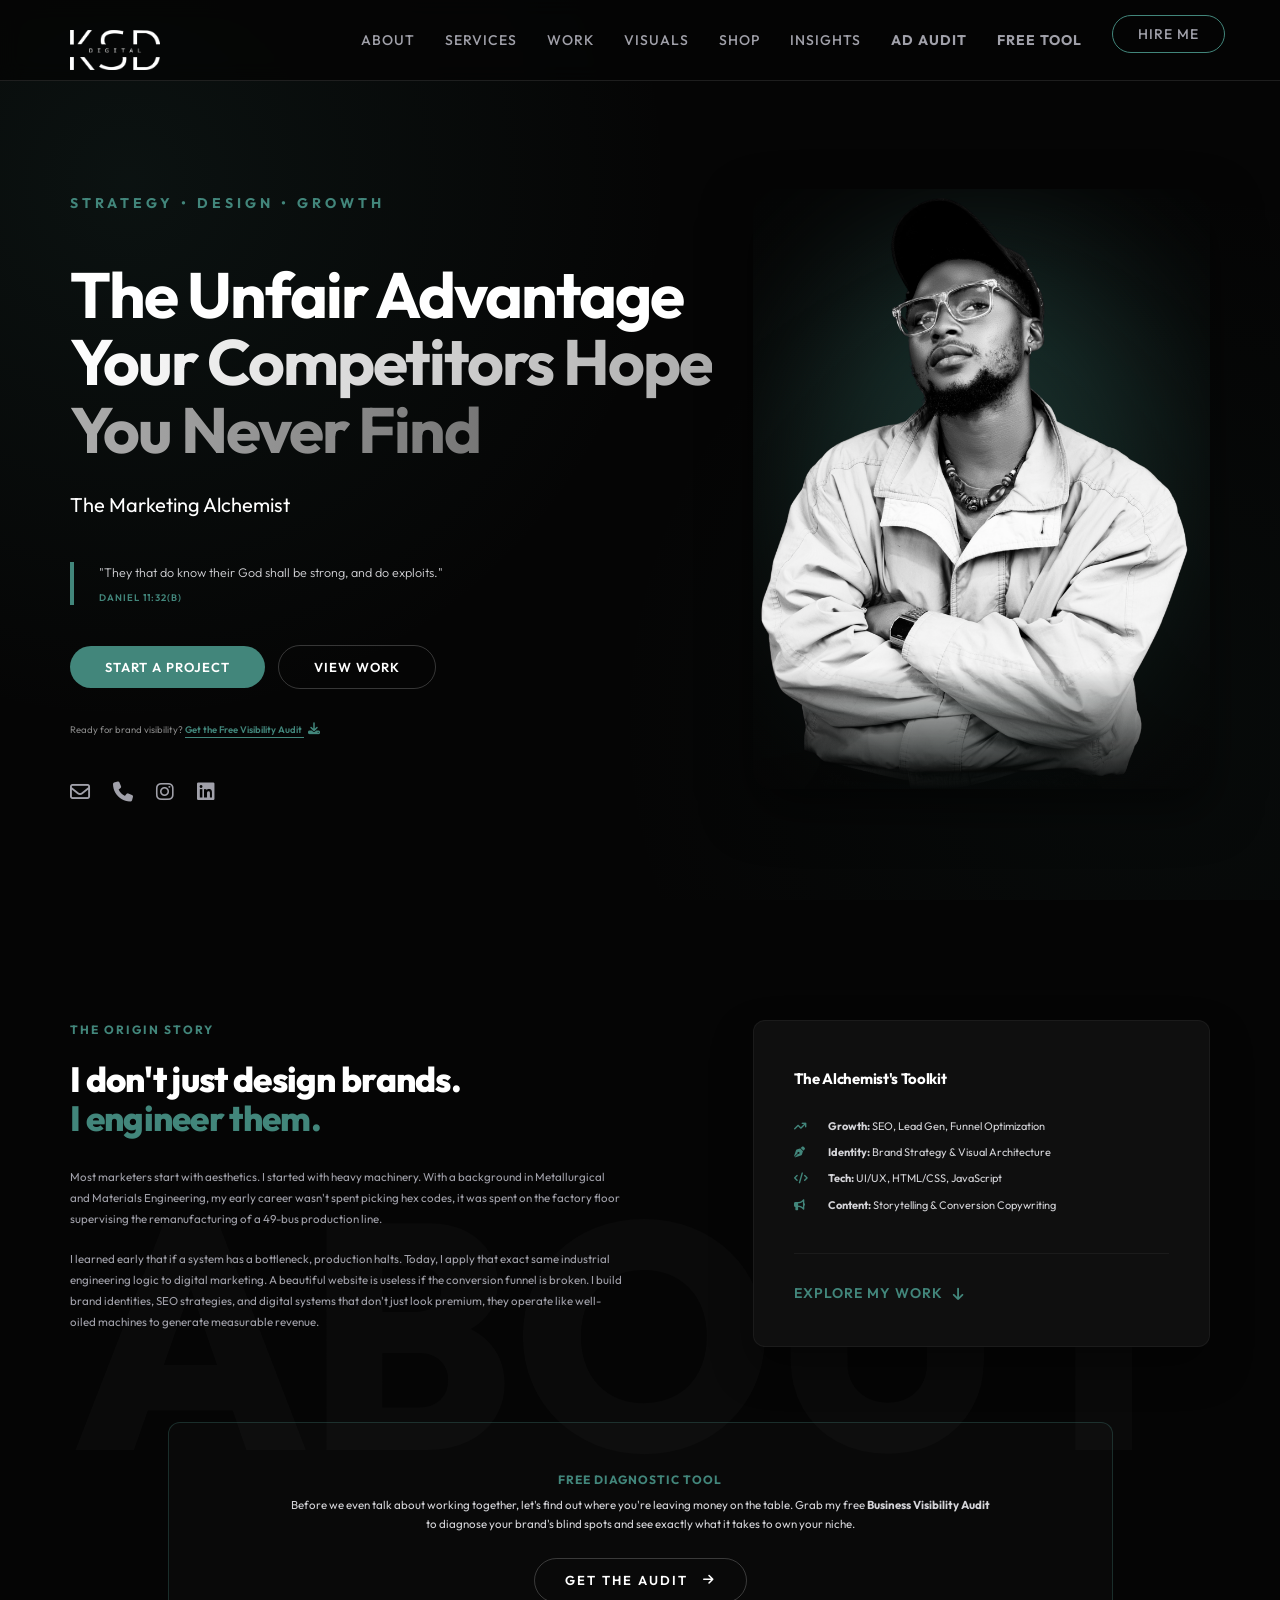
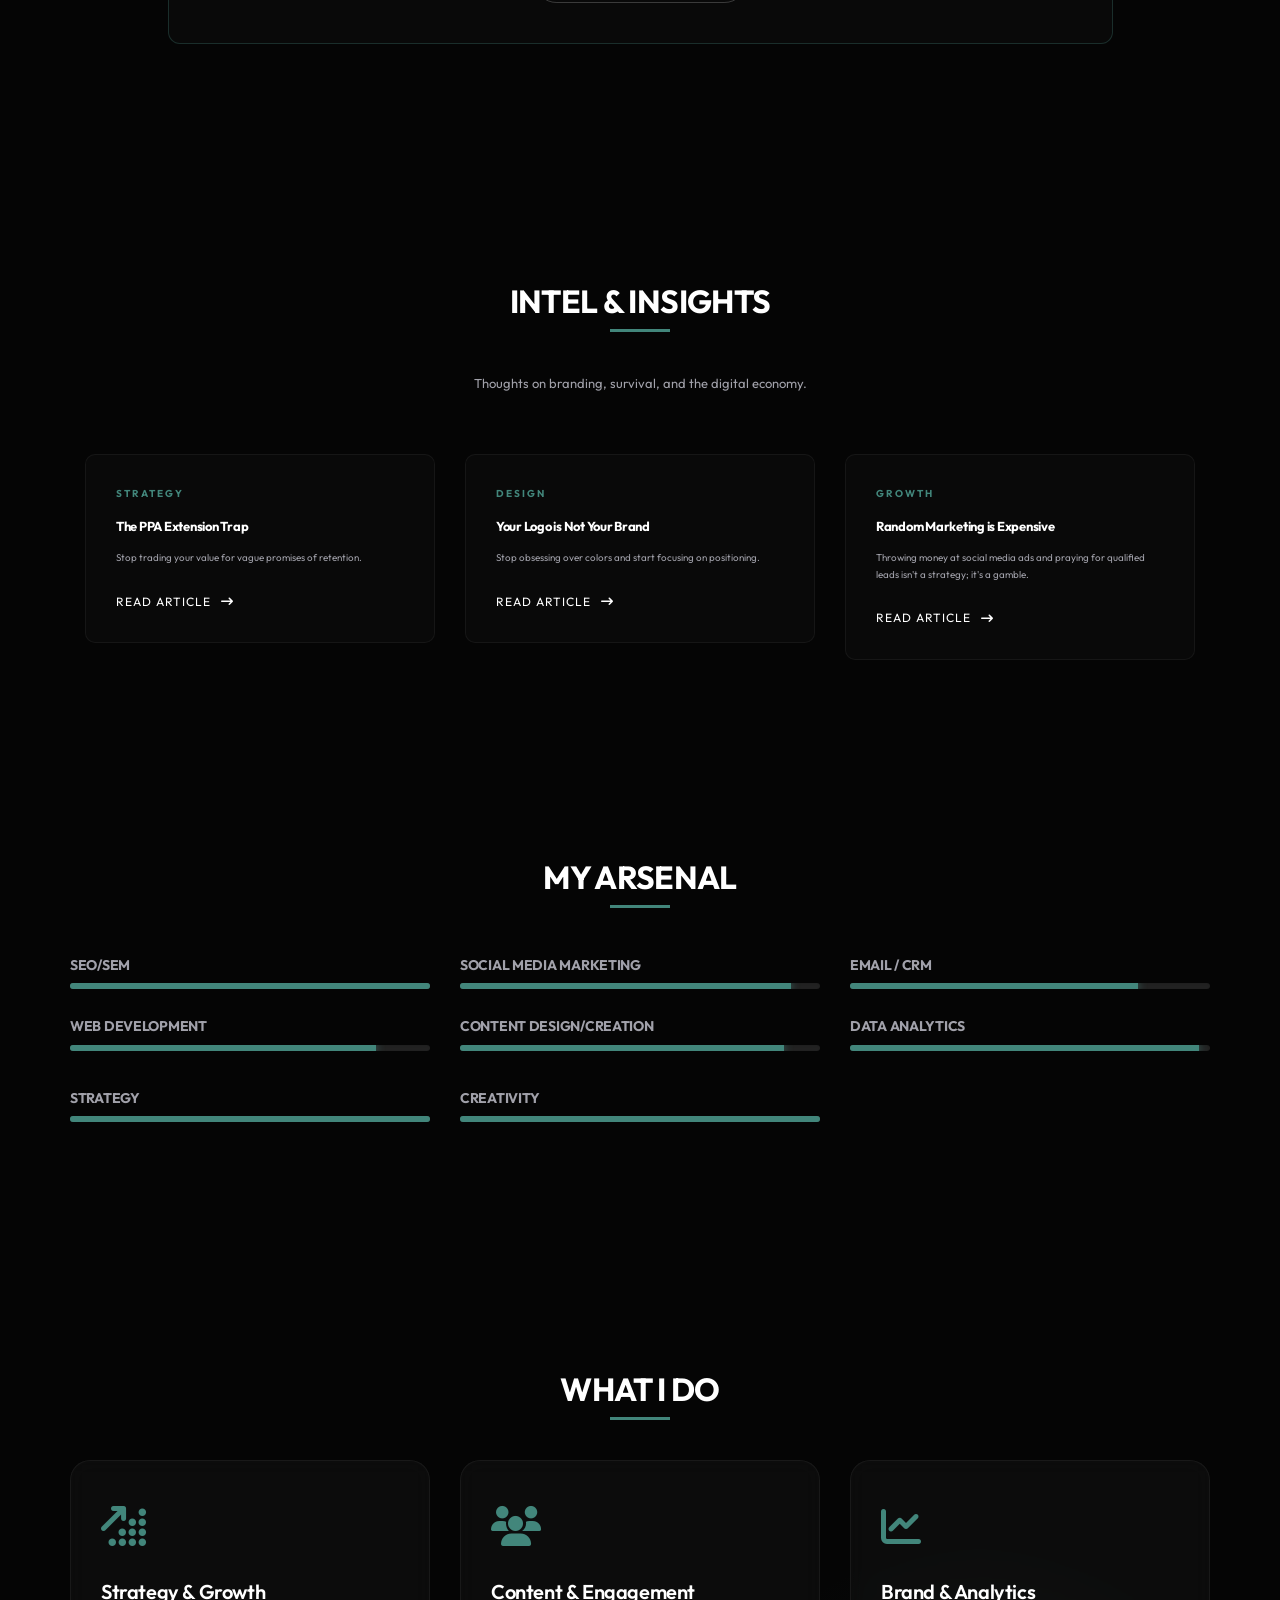
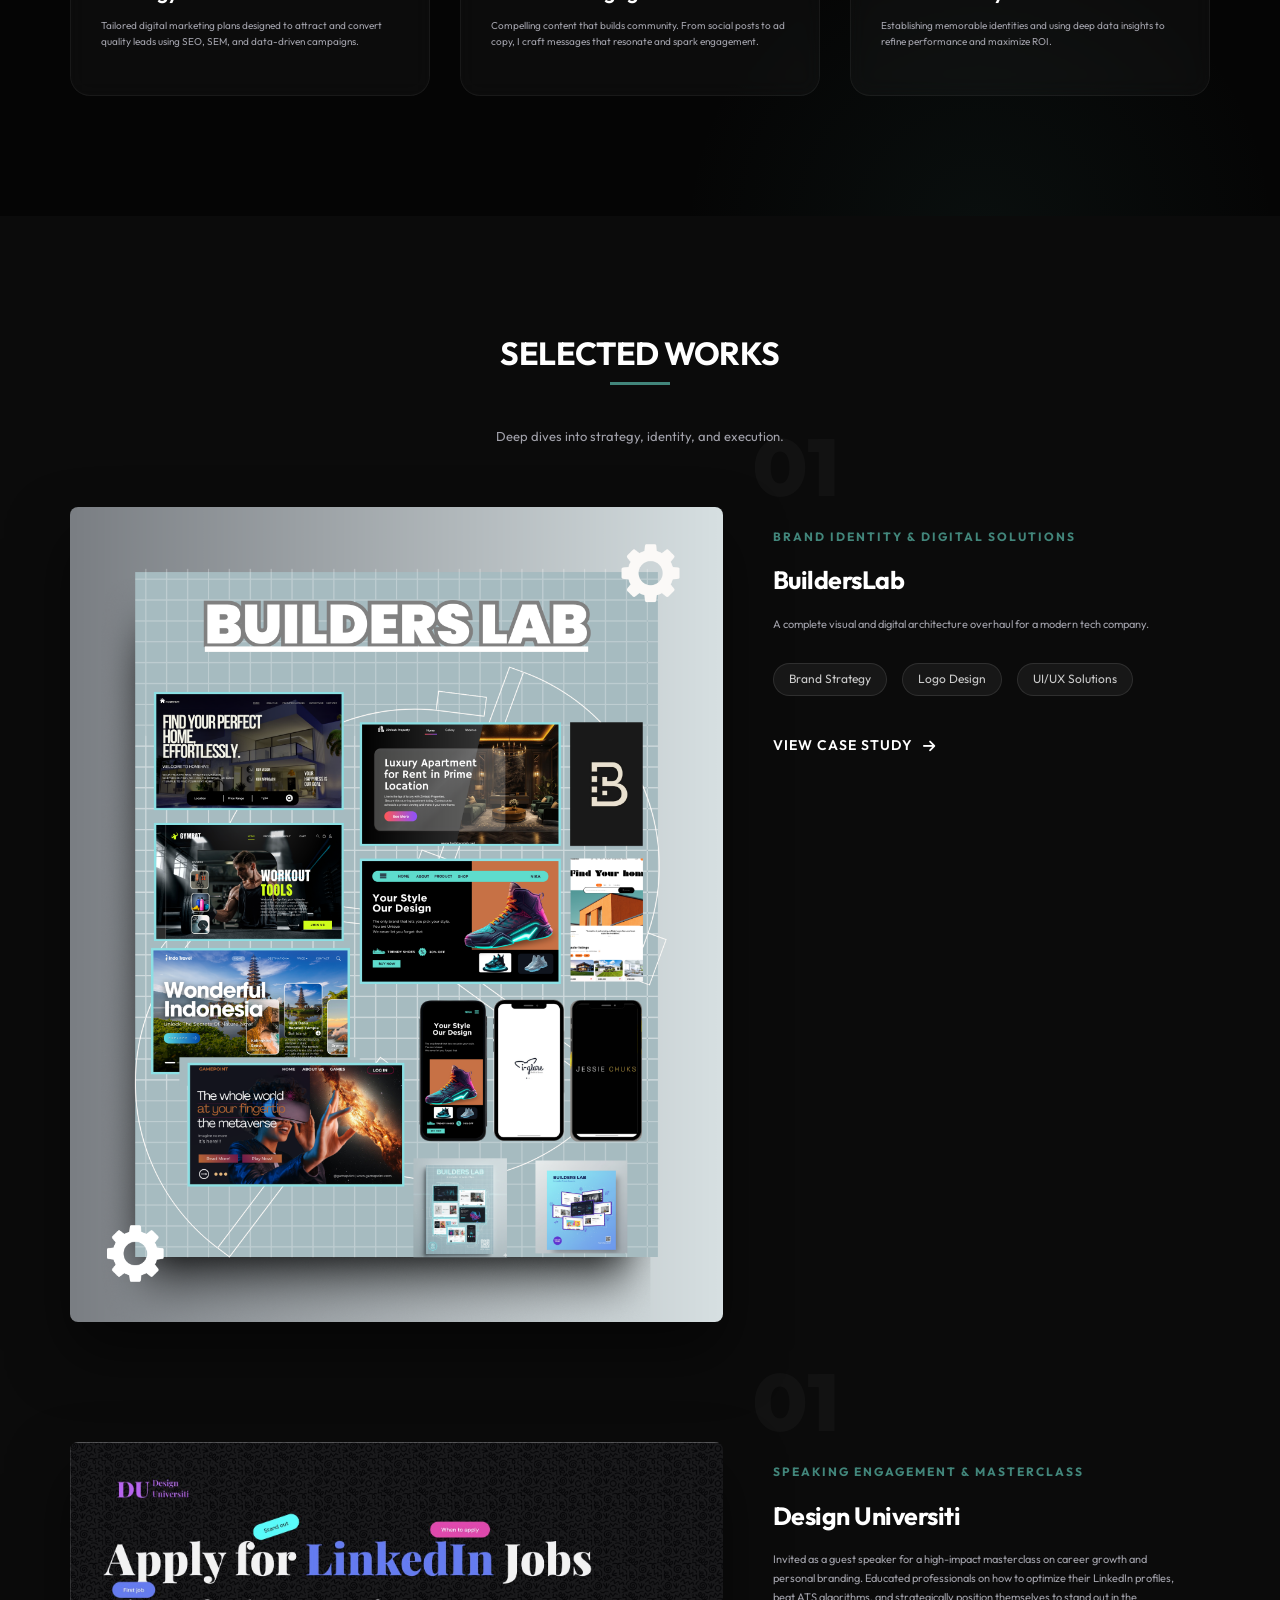
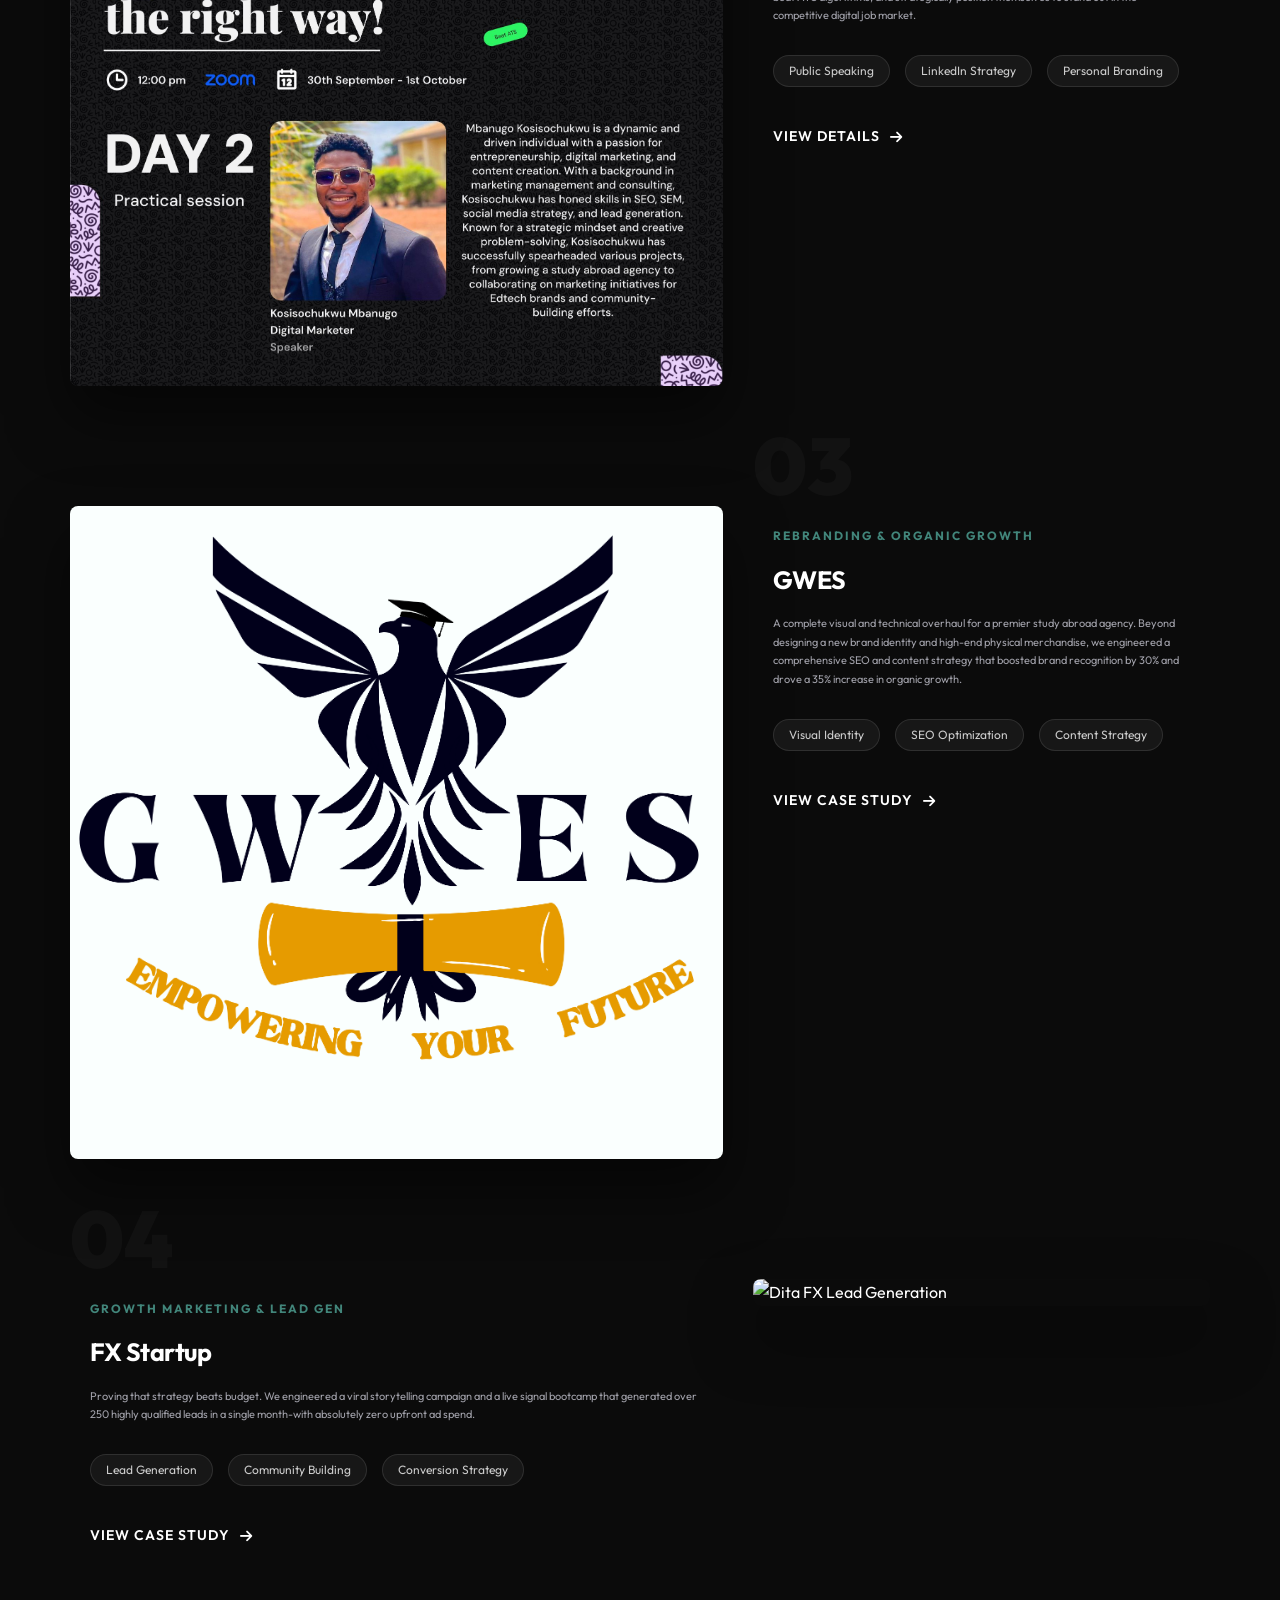
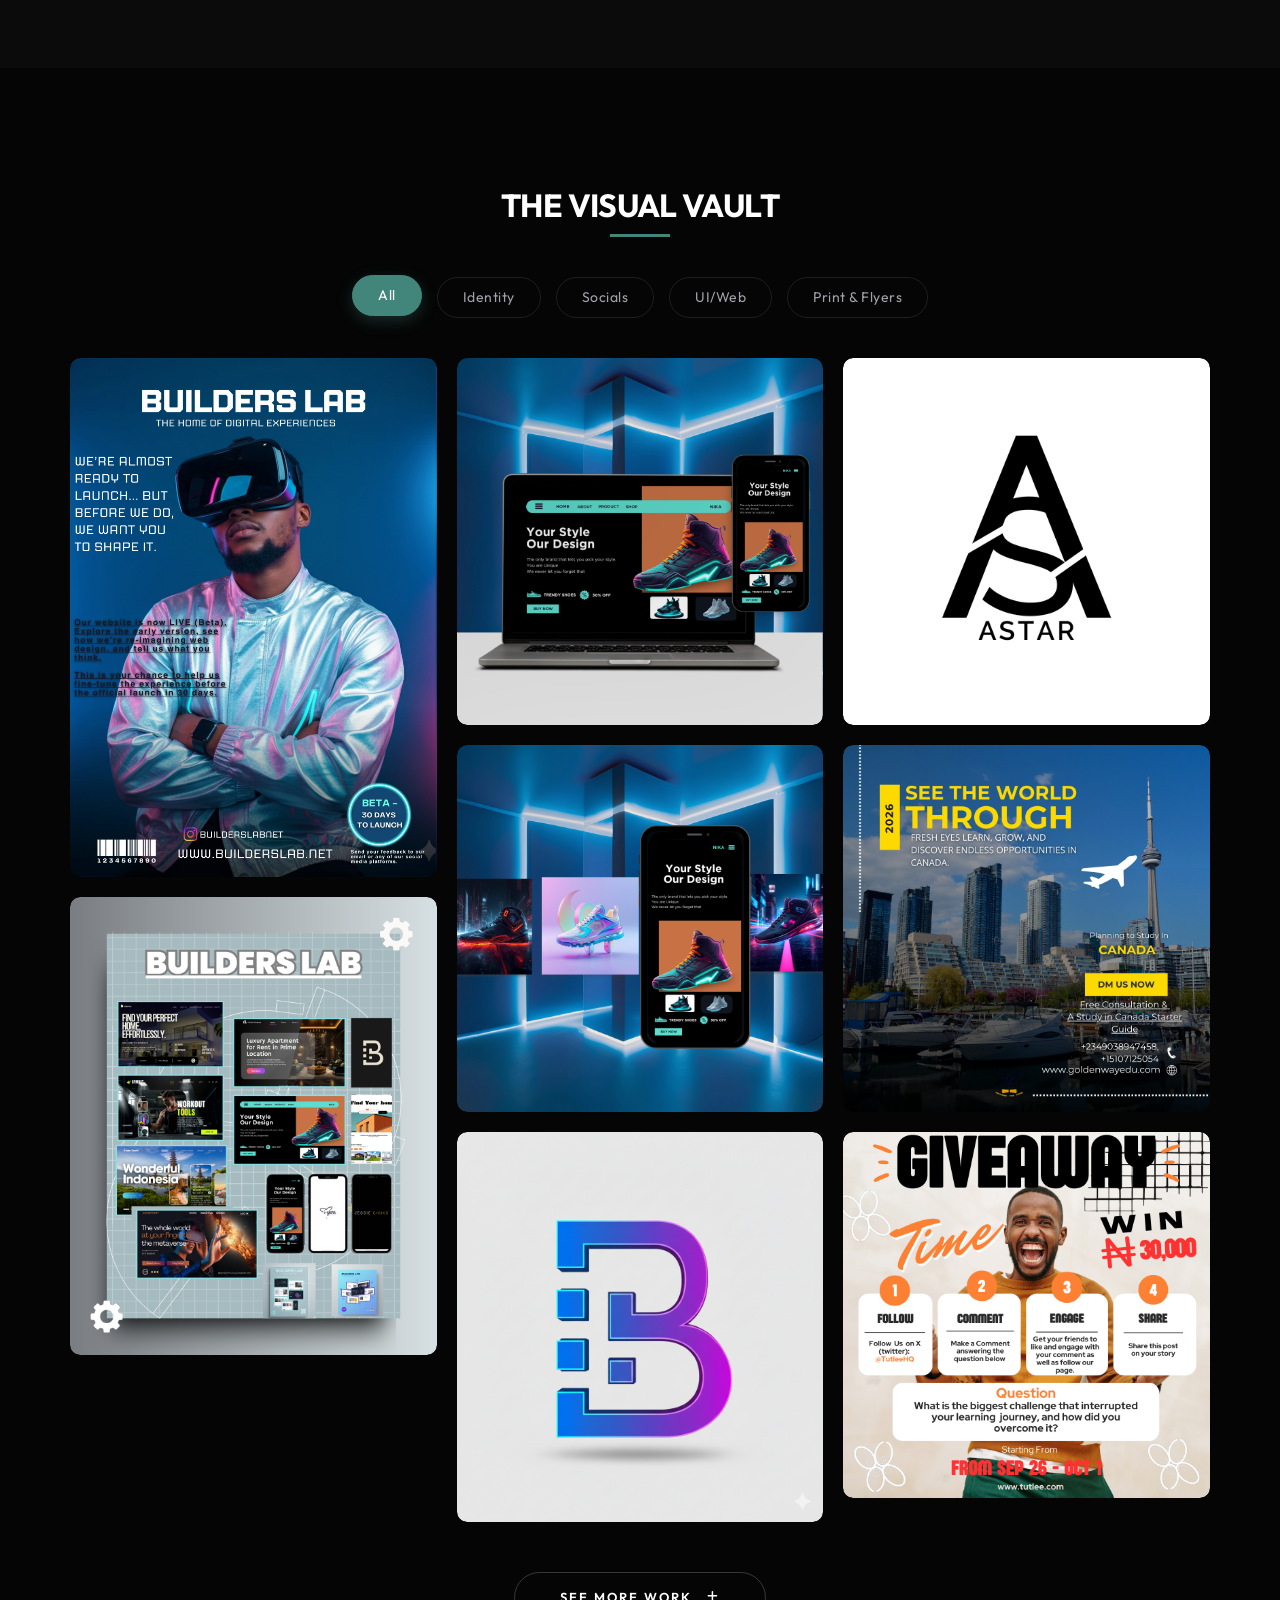
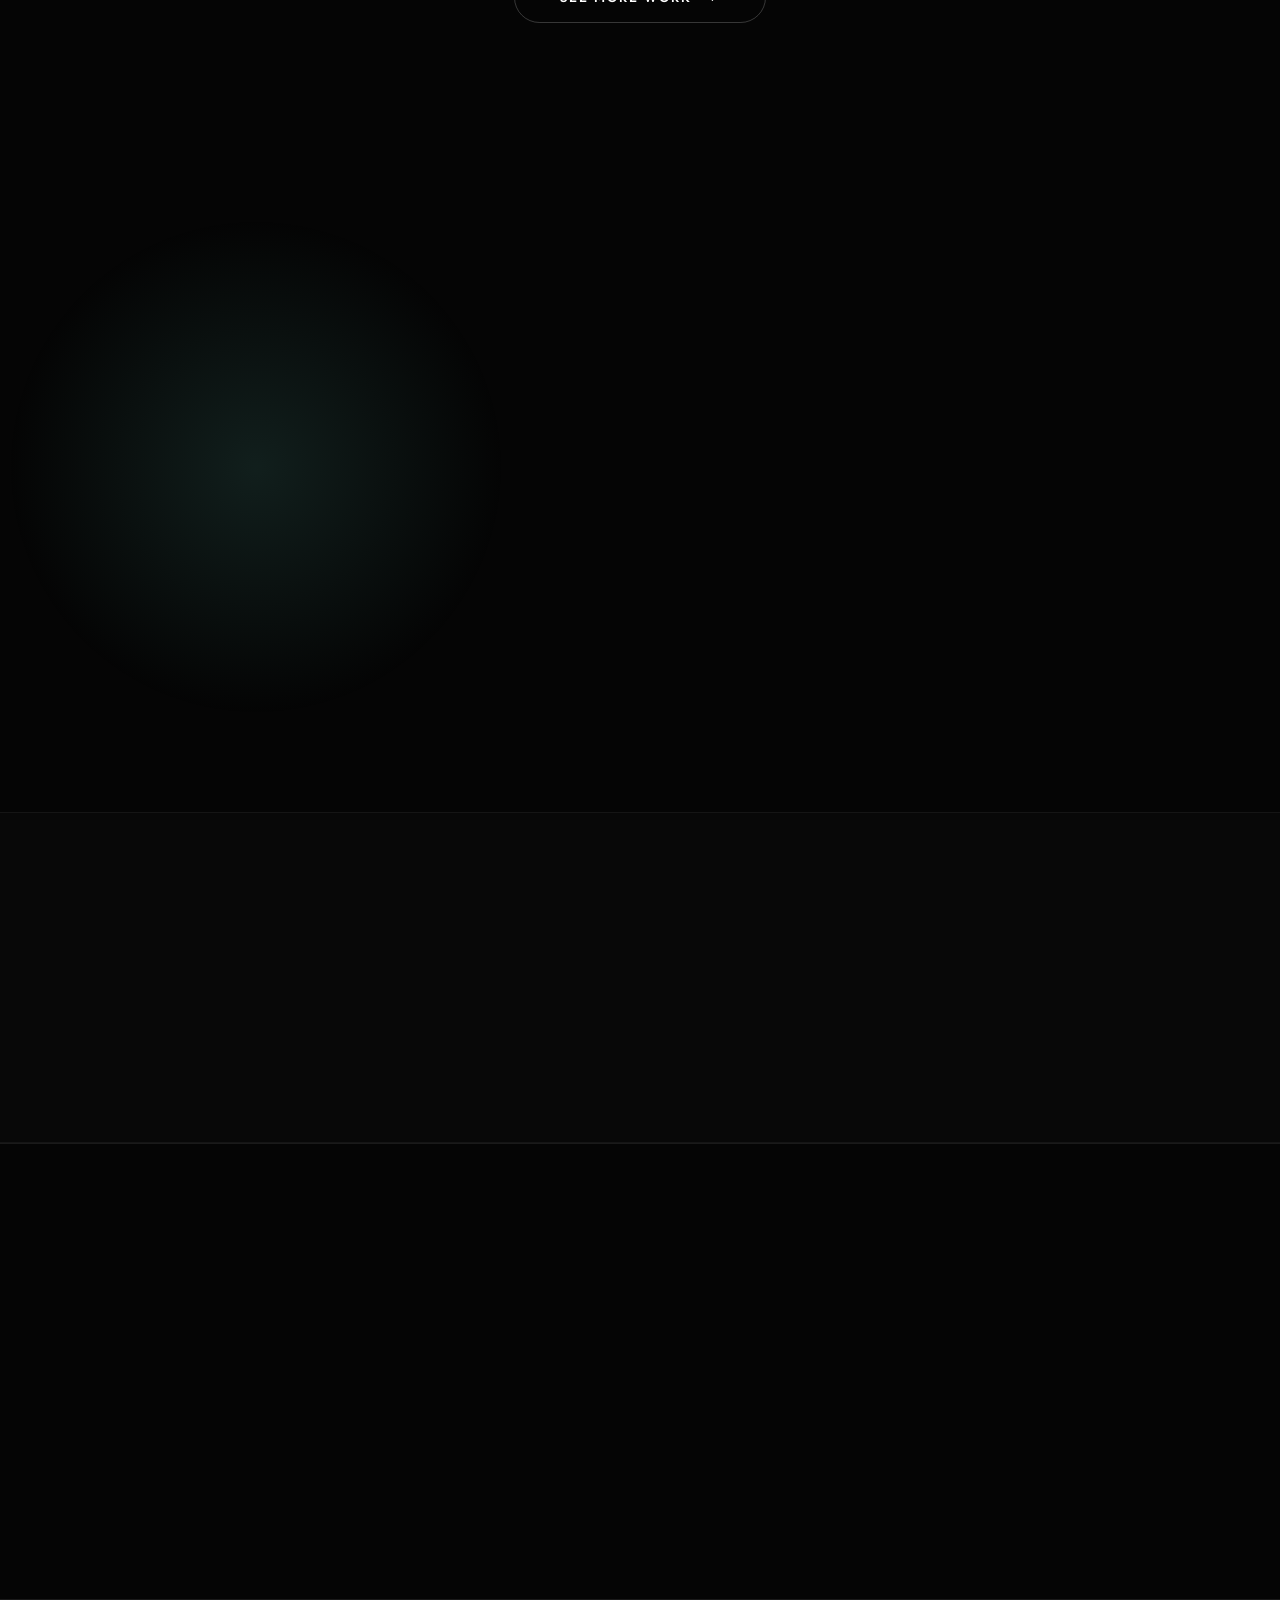
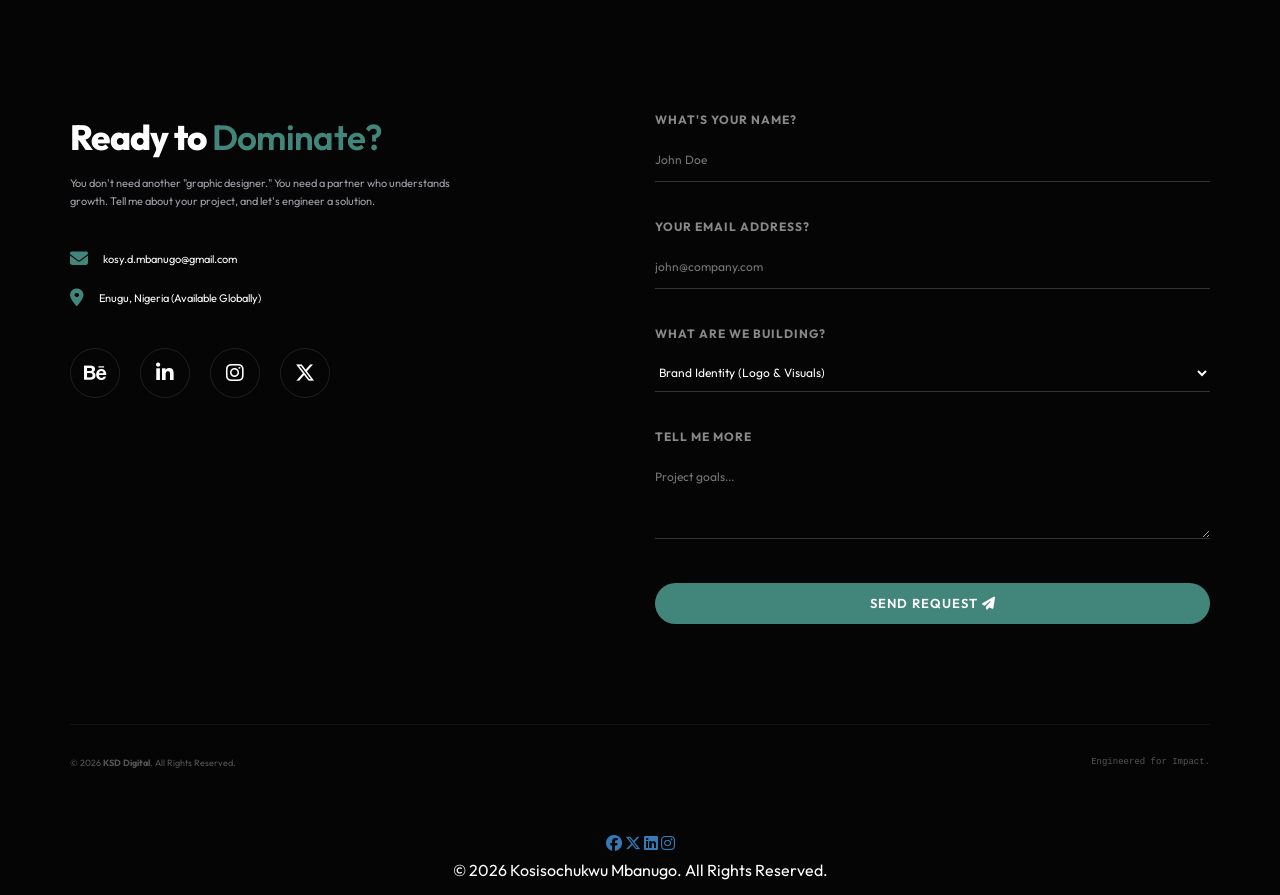
==== commit 9402fc4e: "feat(nav): add ad-audit to navbar and update shop item status" ====
--- a/index.html
+++ b/index.html
@@ -2,6 +2,7 @@
 <html lang="en">
 
 <head>
+    
     <!-- Google tag (gtag.js) -->
 <script async src="https://www.googletagmanager.com/gtag/js?id=G-NFYQLTZY5J"></script>
 <script>
@@ -56,6 +57,7 @@
                     <li><a href="#gallery">Visuals</a></li>
                     <li><a href="#shop">Shop</a></li>
                     <li><a class="page-scroll" href="#insights">Insights</a></li>
+                    <li><a href="ad-audit.html" style="color: var(--primary); font-weight: bold;">Ad Audit</a></li>
     <li><a href="reset" style="color: var(--primary); font-weight: bold;">Free Tool</a></li>
     <li><a class="page-scroll btn-nav-cta" href="#contact">Hire Me</a></li>
 </ul>
@@ -593,11 +595,6 @@
                         <h3 class="product-title">The NYSC Exit Plan.</h3>
                         <p class="product-subtitle">Why "Just be applying for jobs" is garbage advice.</p>
 
-                        <div class="price-block">
-                            <span class="price-old">₦7,000</span>
-                            <span class="price-new">₦5,000</span>
-                        </div>
-
                         <p class="product-desc">
                             Most corps members finish service and walk straight into <b>"Joblessness"</b> (A cycle that
                             never ends). This isn't a motivational book. It is a pragmatic, harsh, and necessary roadmap
@@ -613,13 +610,9 @@
                                 hustle.</li>
                         </ul>
 
-                        <a href="#" class="btn btn-primary btn-lg btn-wide">
-                            Get The Guide <i class="fa-solid fa-arrow-right"></i>
+                        <a href="#" class="btn btn-primary btn-lg btn-wide disabled" style="opacity: 0.7; cursor: not-allowed;">
+                            Coming Soon <i class="fa-solid fa-hourglass-half" style="margin-left: 8px;"></i>
                         </a>
-
-                        <p class="secure-text">
-                            <i class="fa-solid fa-hourglass-half"></i> Work In Progress - Coming Soon
-                        </p>
                     </div>
                 </div>
 
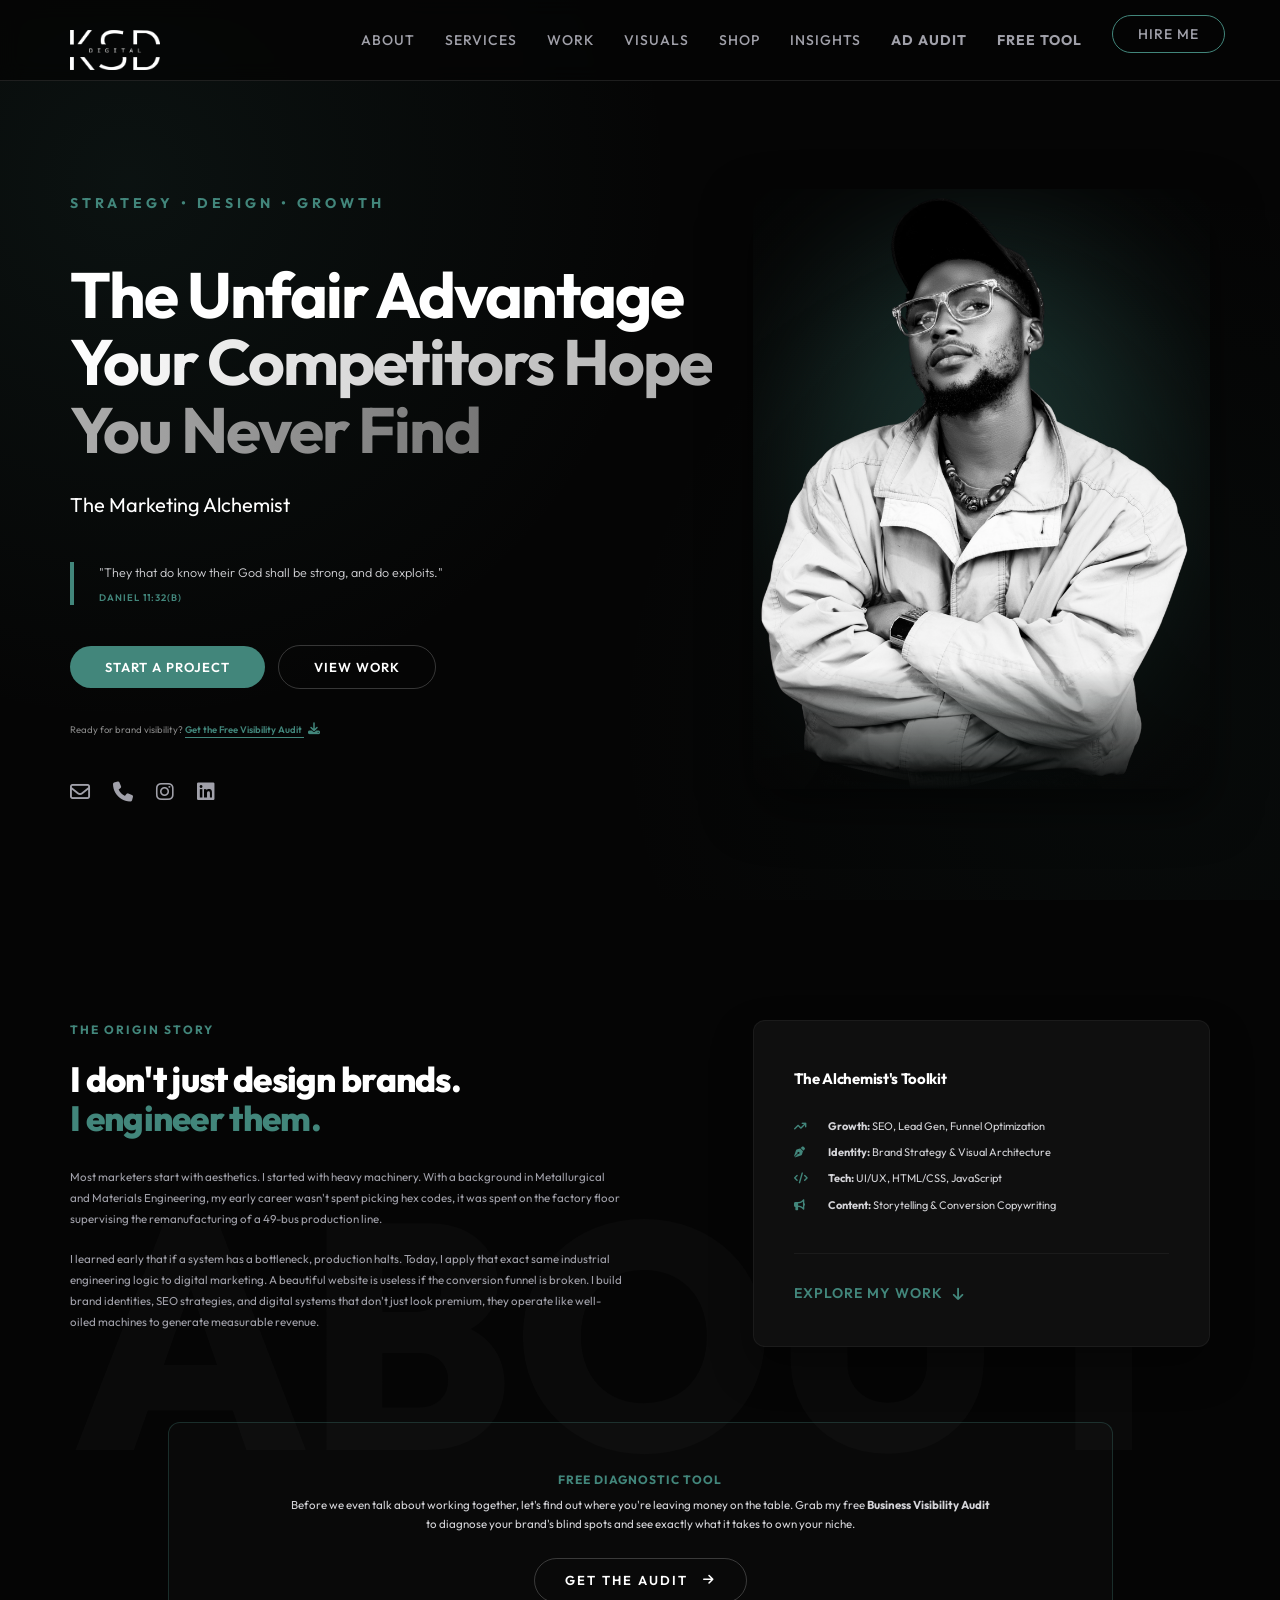
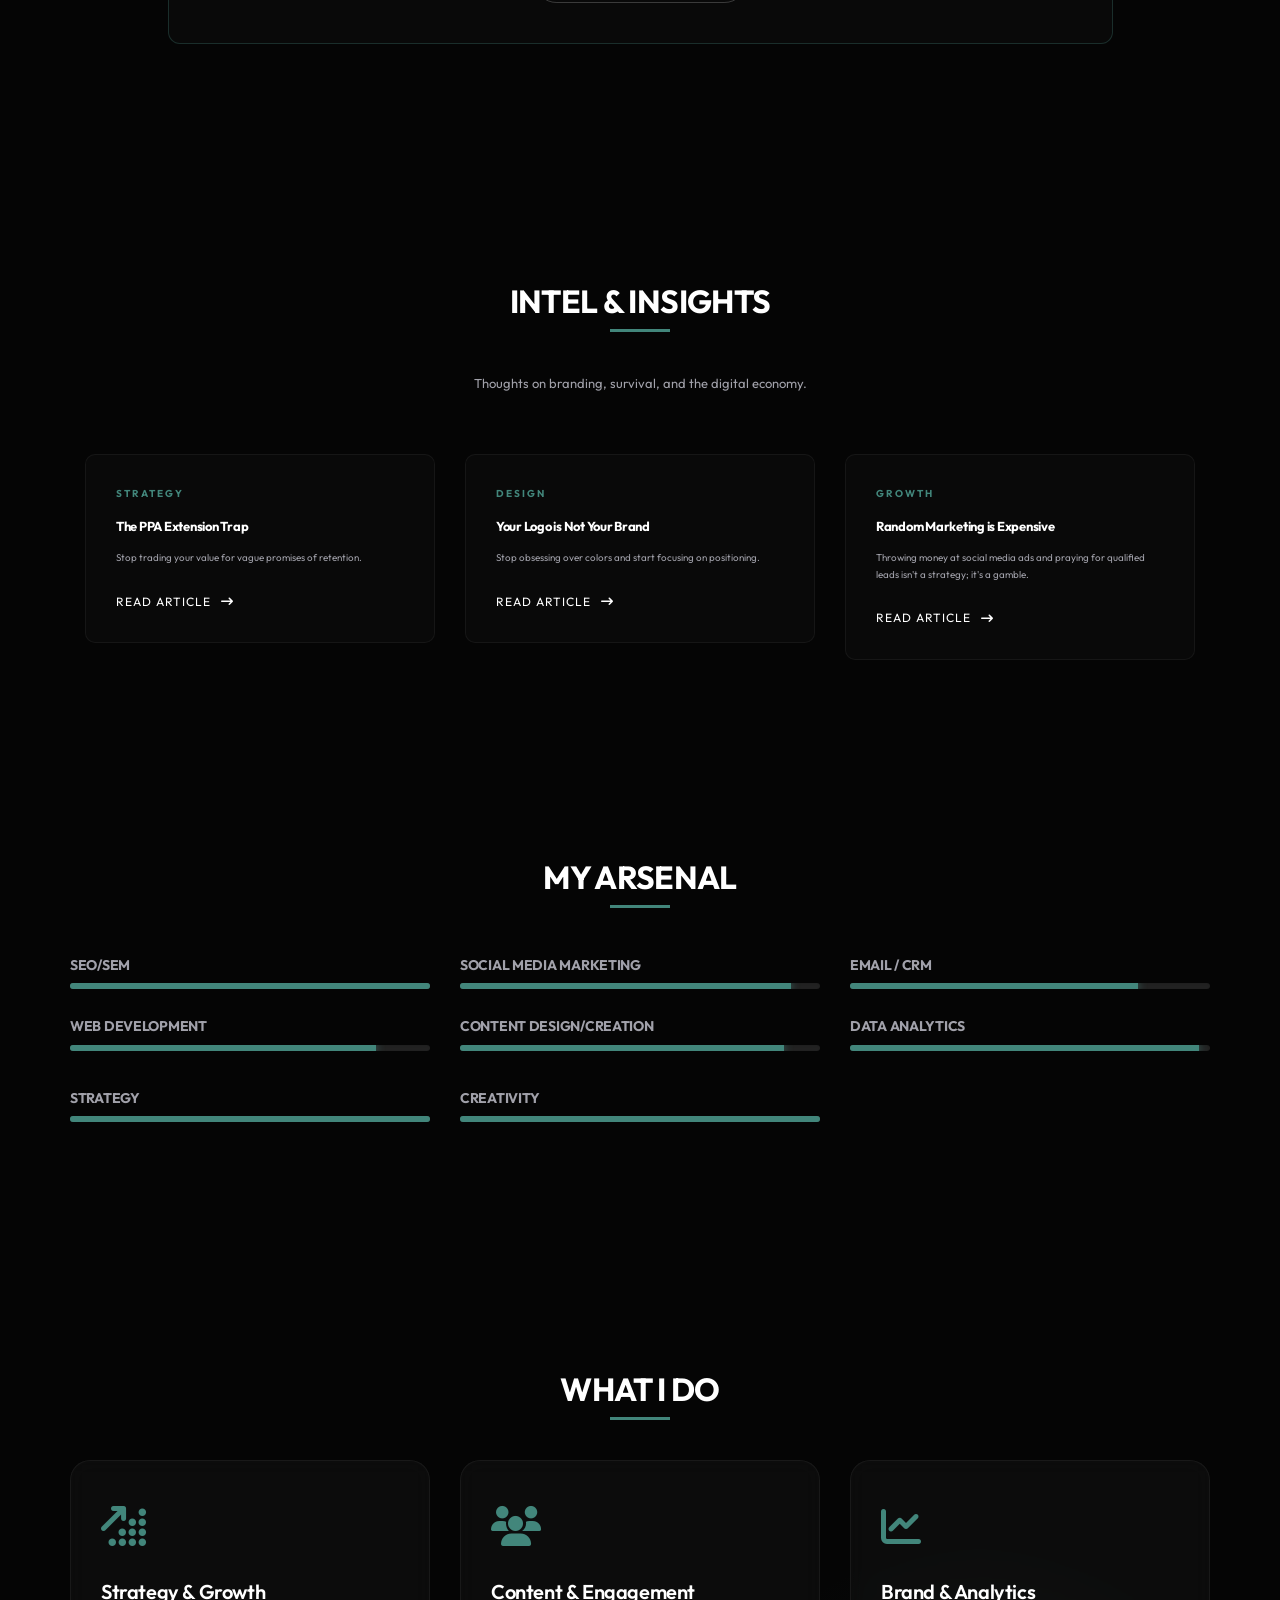
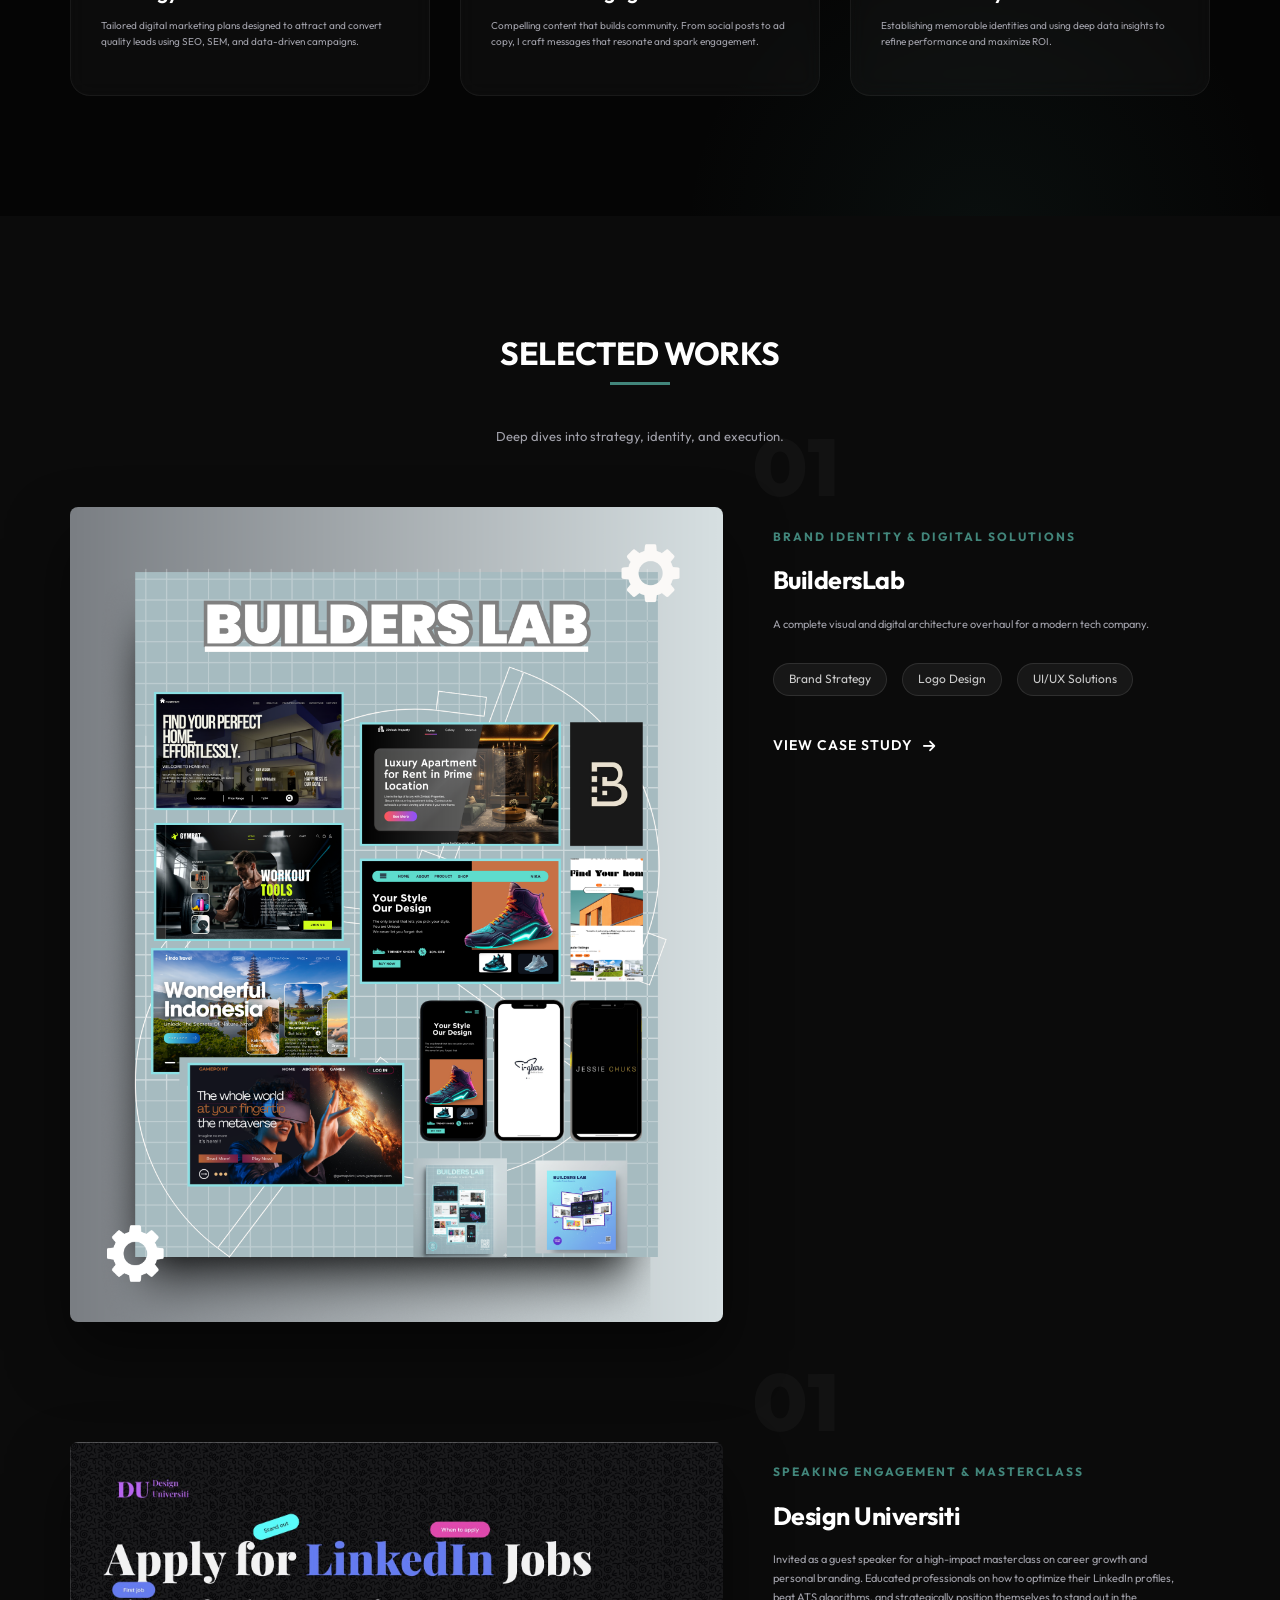
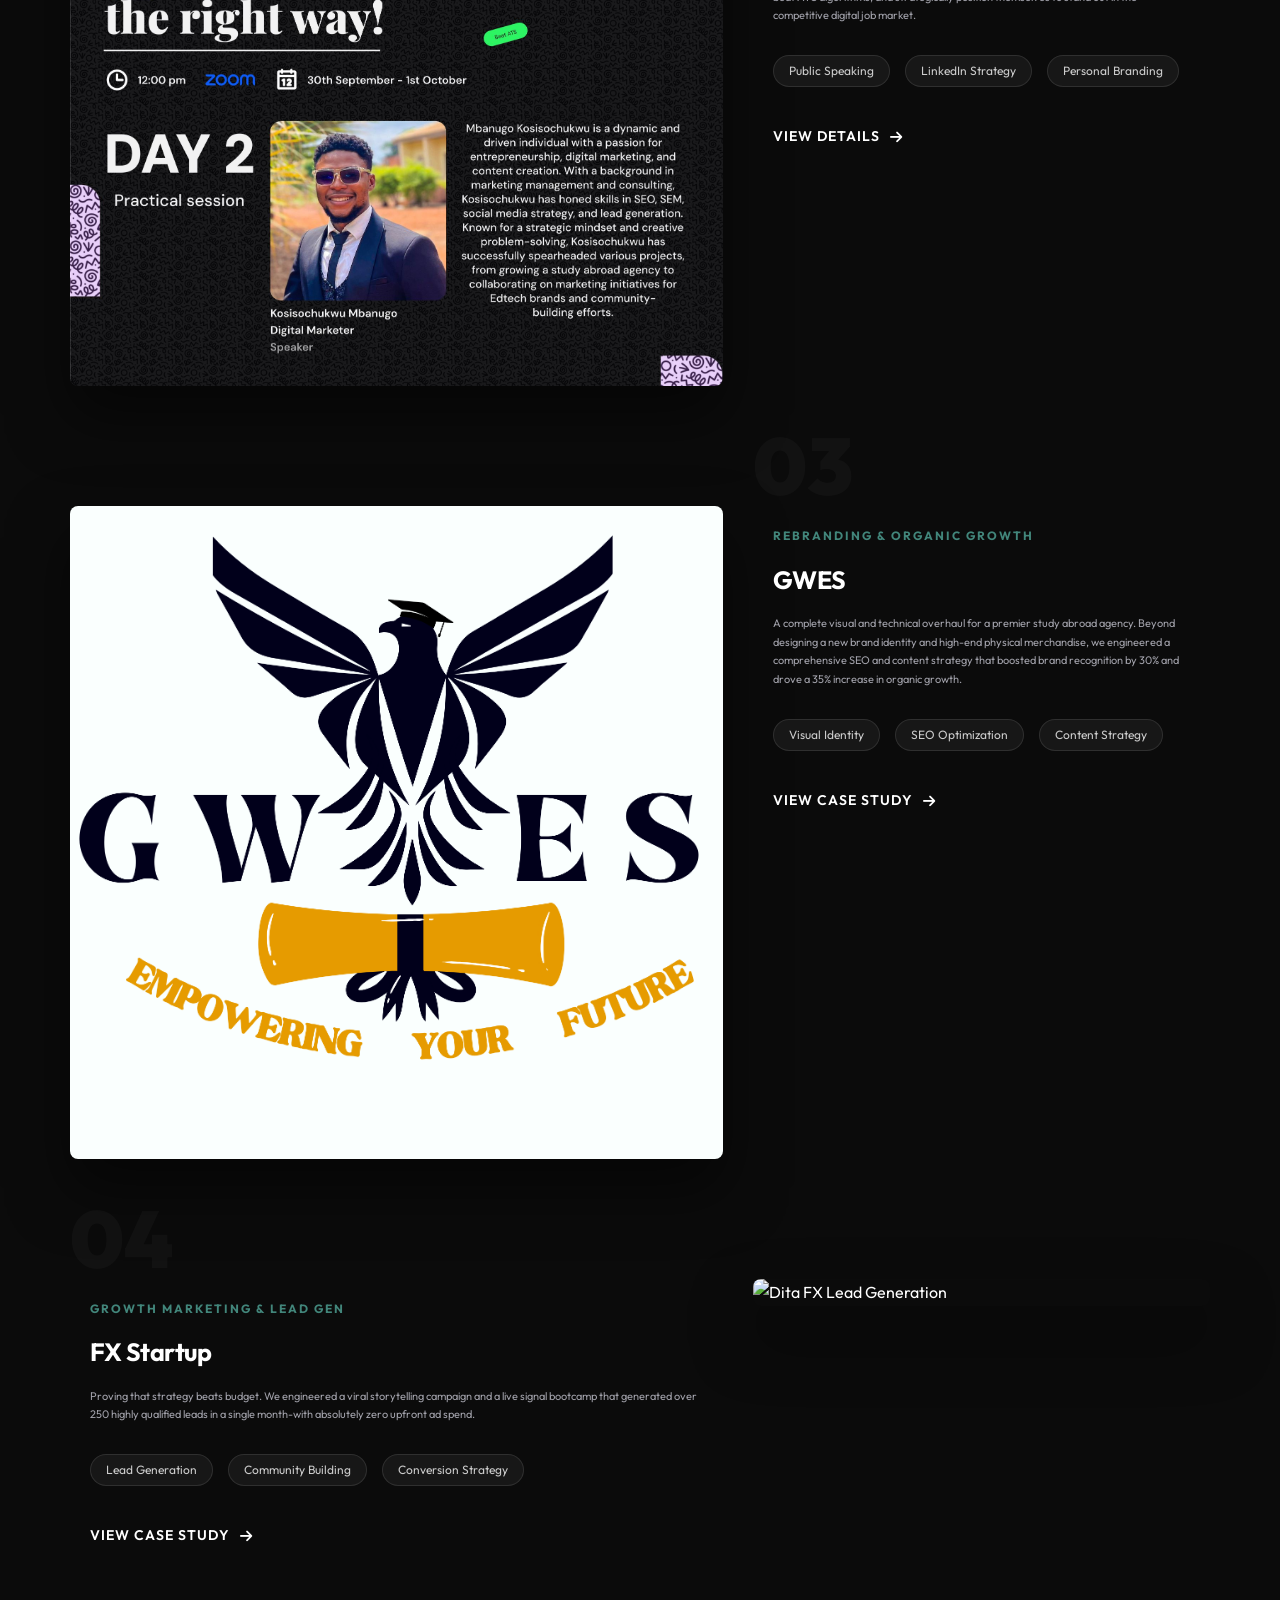
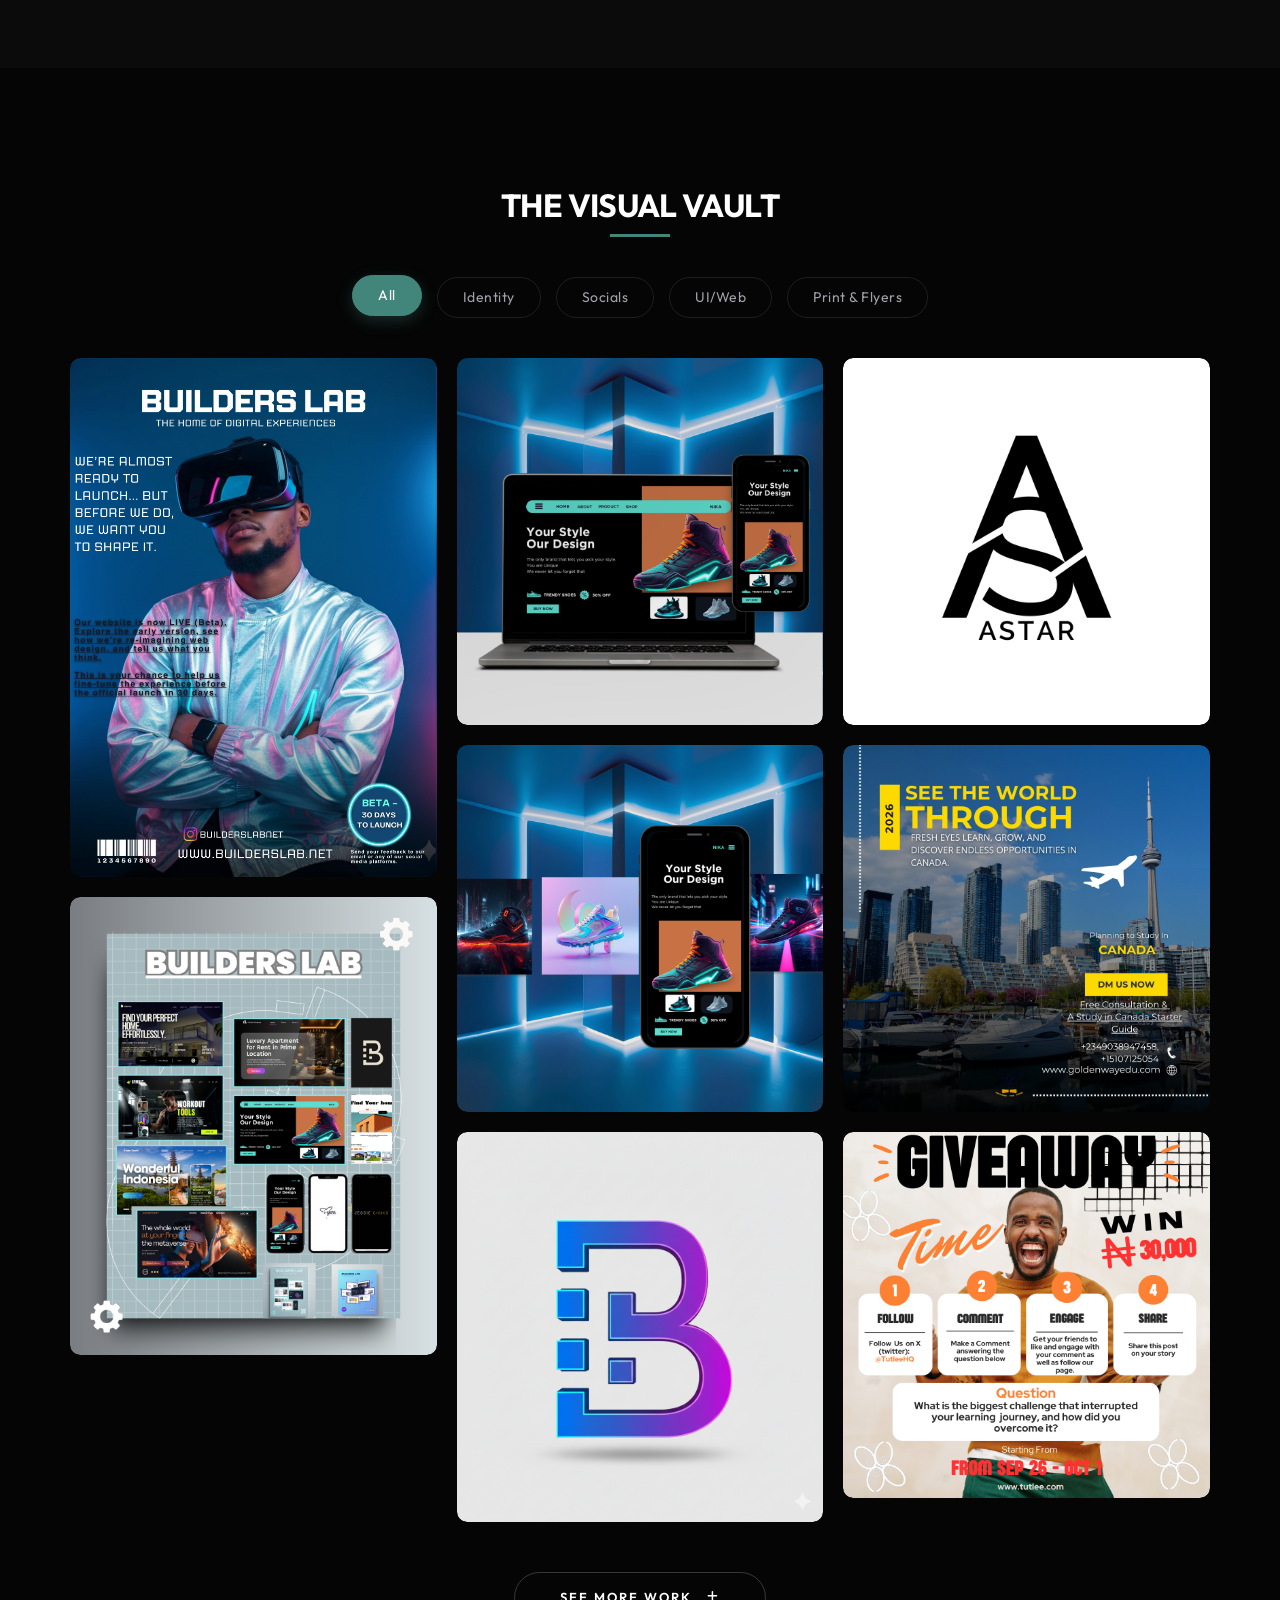
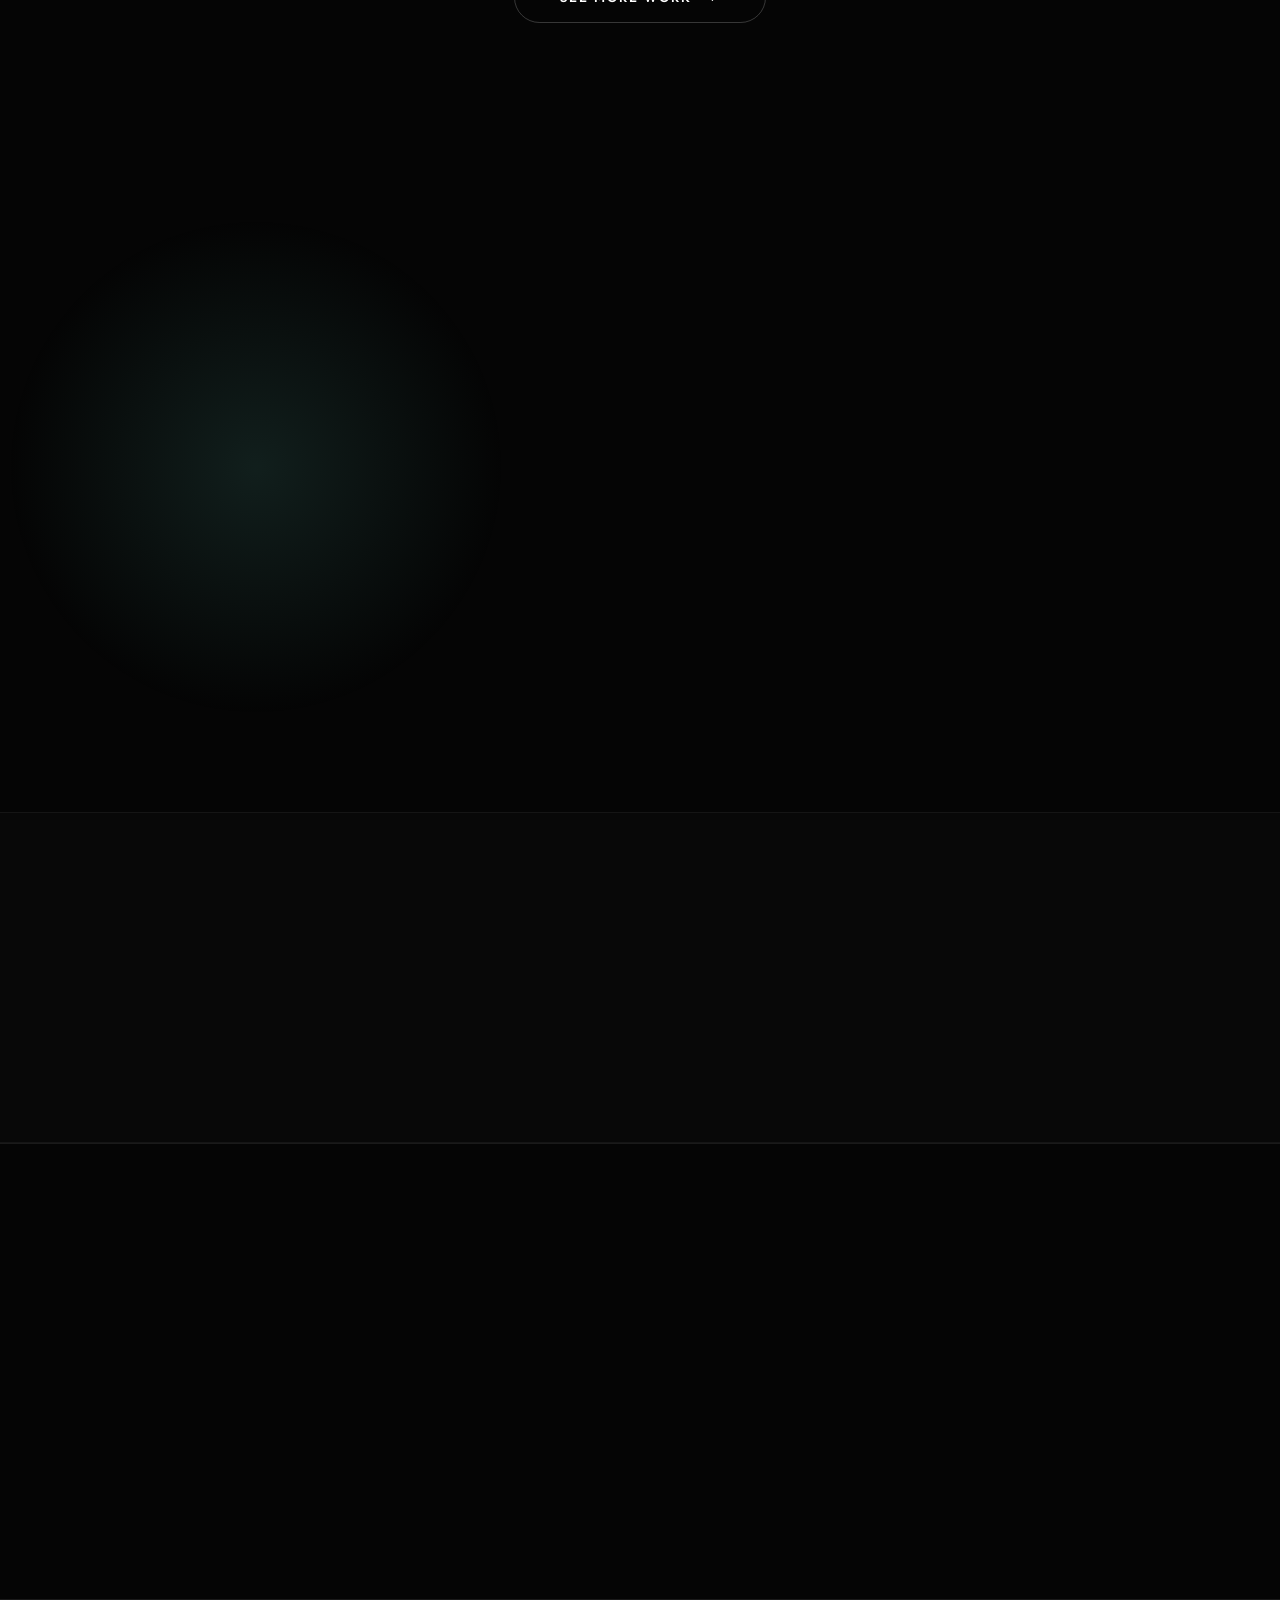
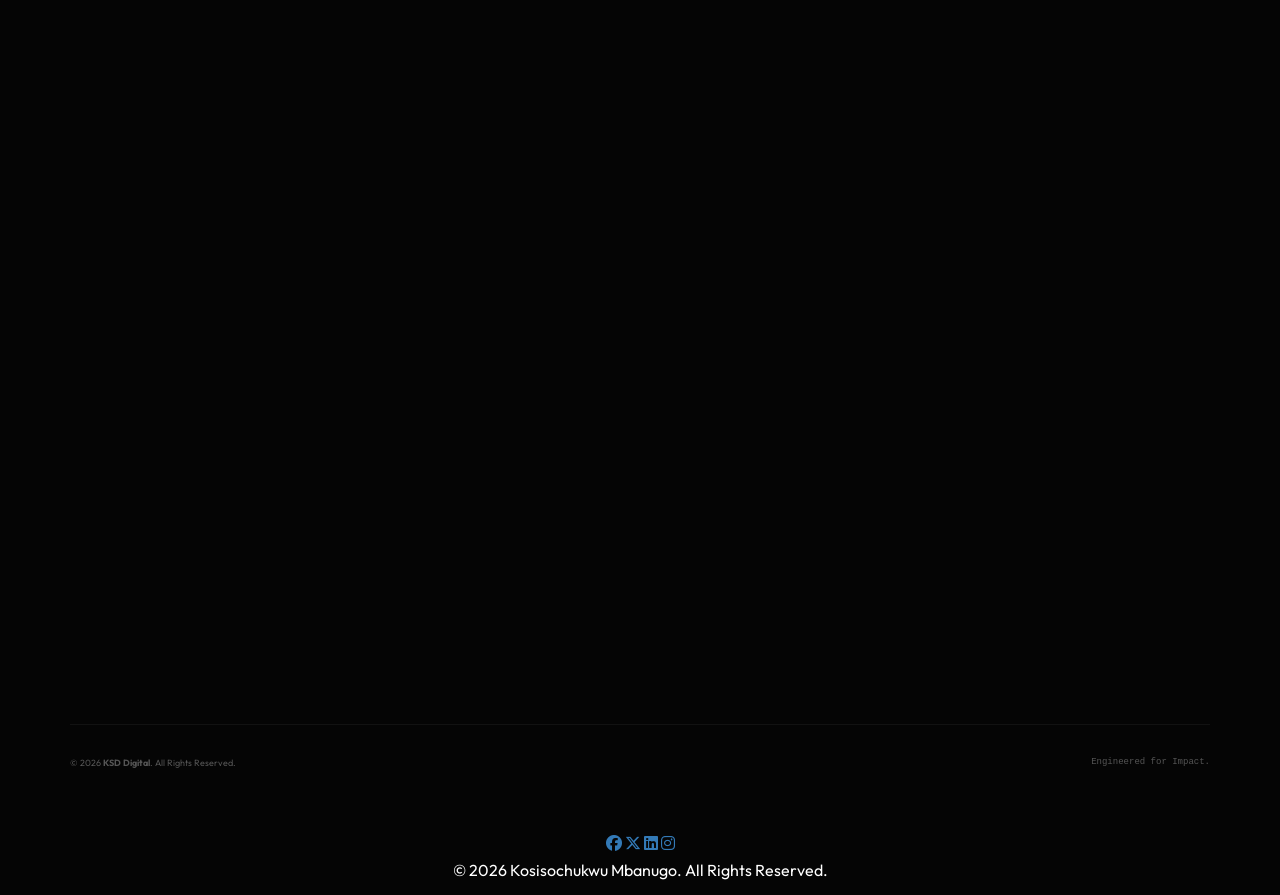
==== commit aa73f13d: "fix(contact): update email addresses and fix formspree payload bug" ====
--- a/index.html
+++ b/index.html
@@ -20,6 +20,7 @@
     <meta name="viewport" content="width=device-width, initial-scale=1.0">
 
     <title>Mbanugo Kosisochukwu | Brand Specialist</title>
+    <link rel="icon" type="image/png" href="Assets/ksd.png">
 
     <link rel="preconnect" href="https://fonts.googleapis.com">
     <link rel="preconnect" href="https://fonts.gstatic.com" crossorigin>
@@ -100,7 +101,7 @@
                         </div>
 
                         <div class="social-hero">
-                            <a href="mailto:kosy.d.mbanugo@gmail.com"><i class="fa-regular fa-envelope"></i></a>
+                            <a href="mailto:kosy@ksddigital.site"><i class="fa-regular fa-envelope"></i></a>
                             <a href="tel:"><i class="fa-solid fa-phone"></i></a>
                             <a href="http://www.instagram.com/ksd_digital/profilecard/?igsh=MThnbDhtazAxNjNxZA=="
                                 target="_blank"><i class="fa-brands fa-instagram"></i></a>
@@ -730,7 +731,7 @@
                     <div class="contact-details">
                         <div class="detail-item">
                             <i class="fa-solid fa-envelope"></i>
-                            <a href="mailto:hello@ksddigital.com">kosy.d.mbanugo@gmail.com</a>
+                            <a href="mailto:kosy@ksddigital.site">kosy@ksddigital.site</a>
                         </div>
                         <div class="detail-item">
                             <i class="fa-solid fa-location-dot"></i>
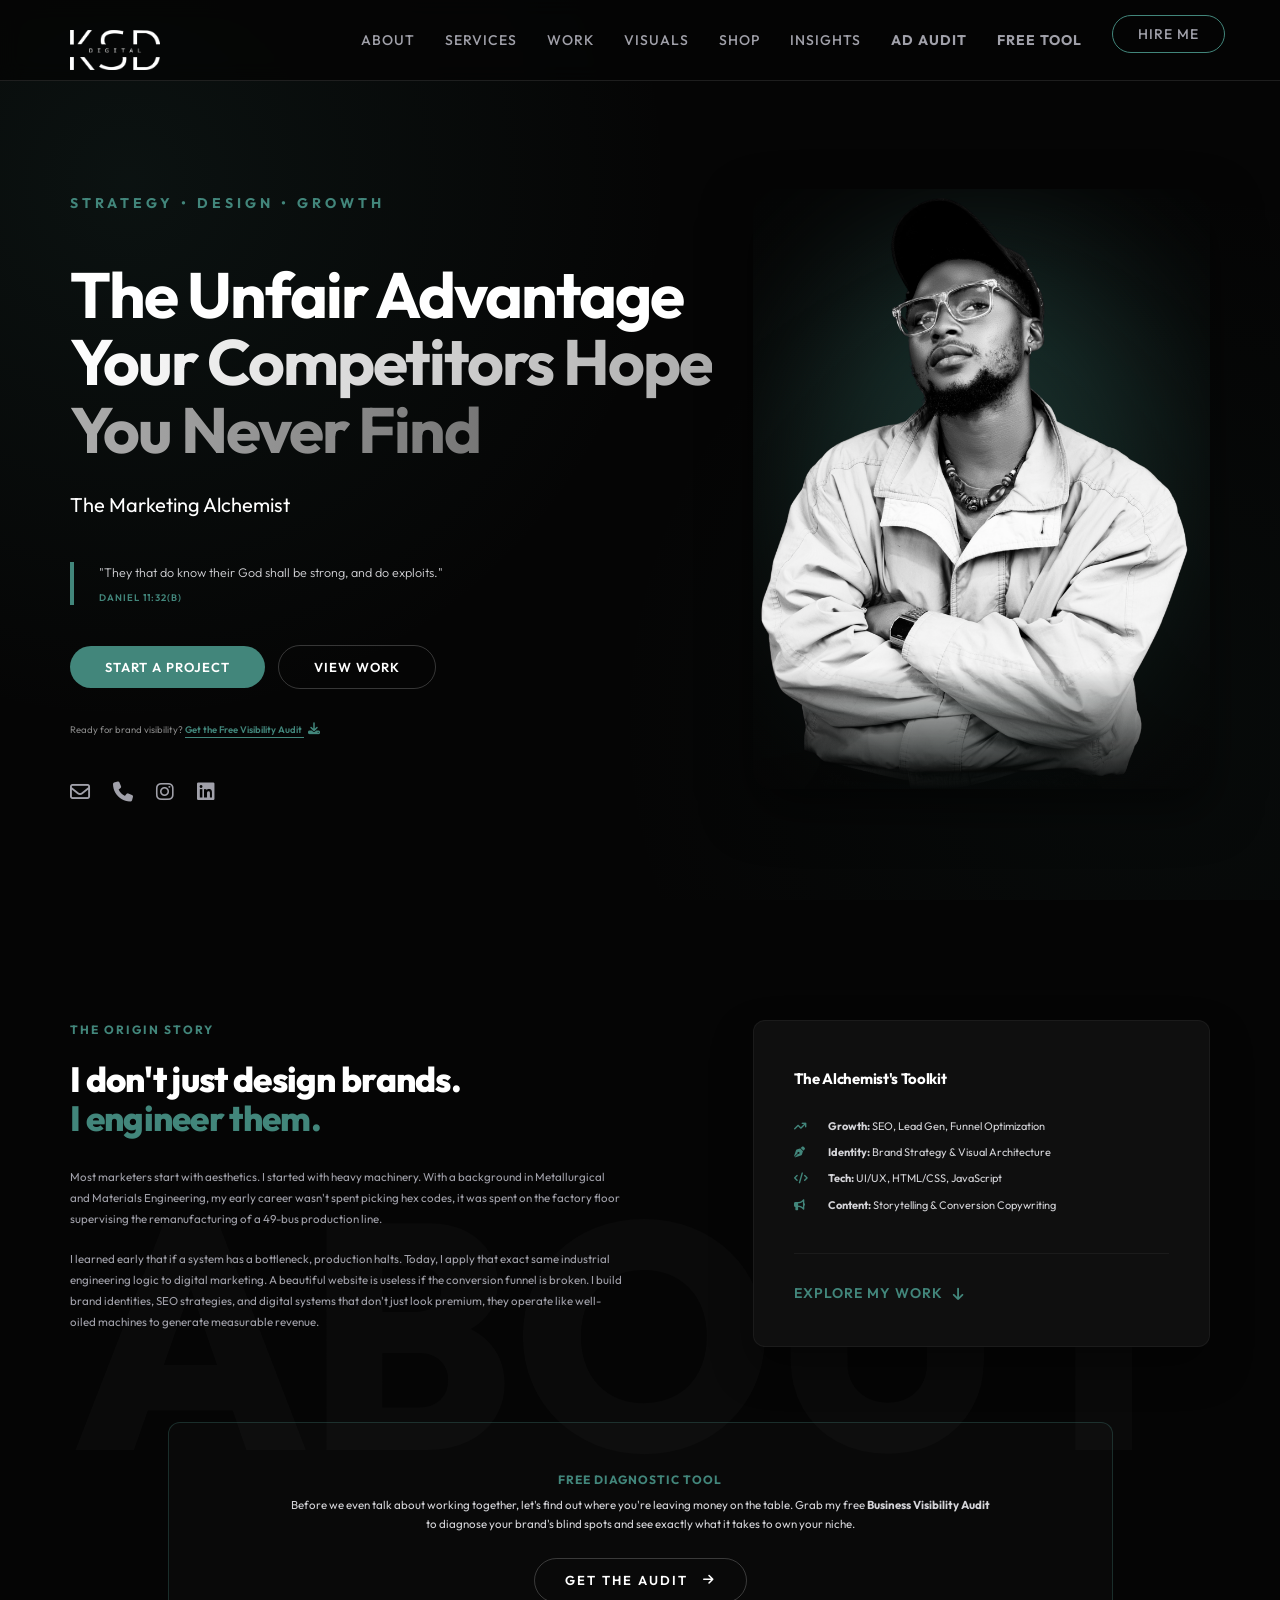
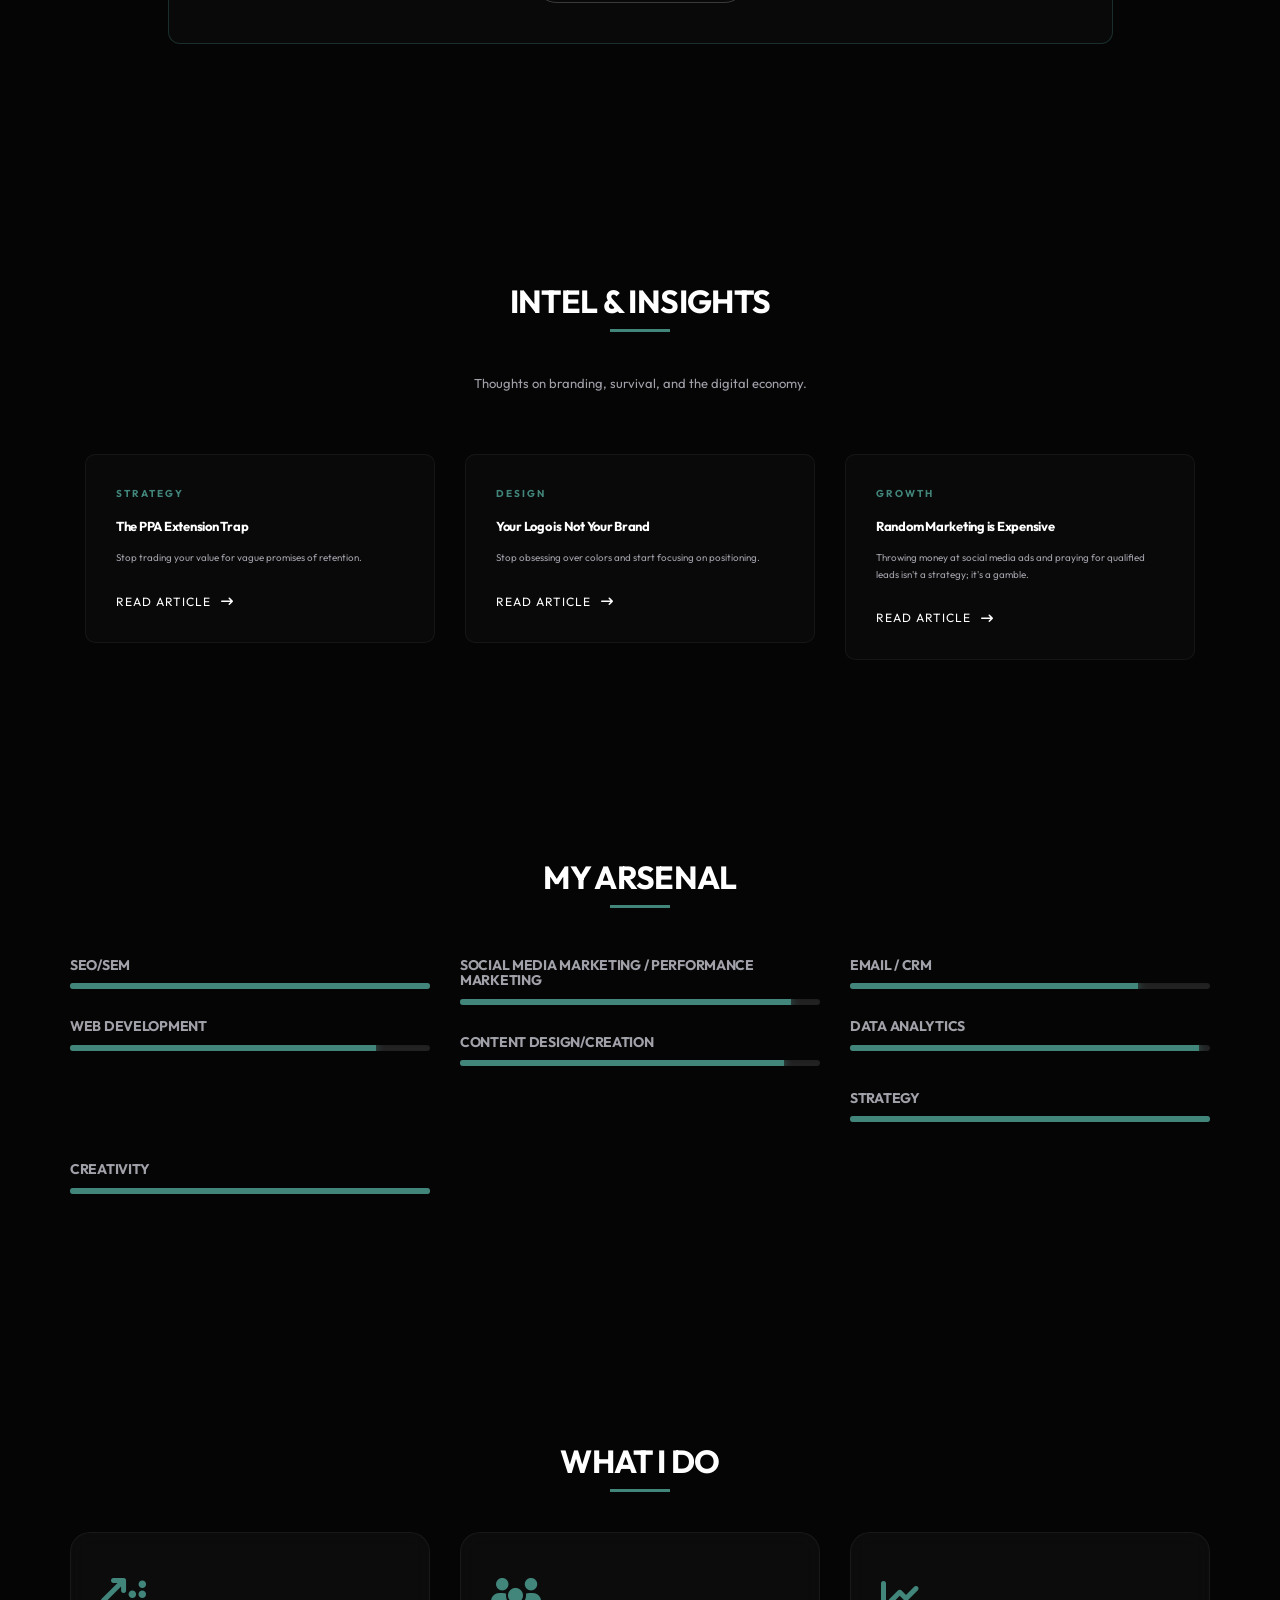
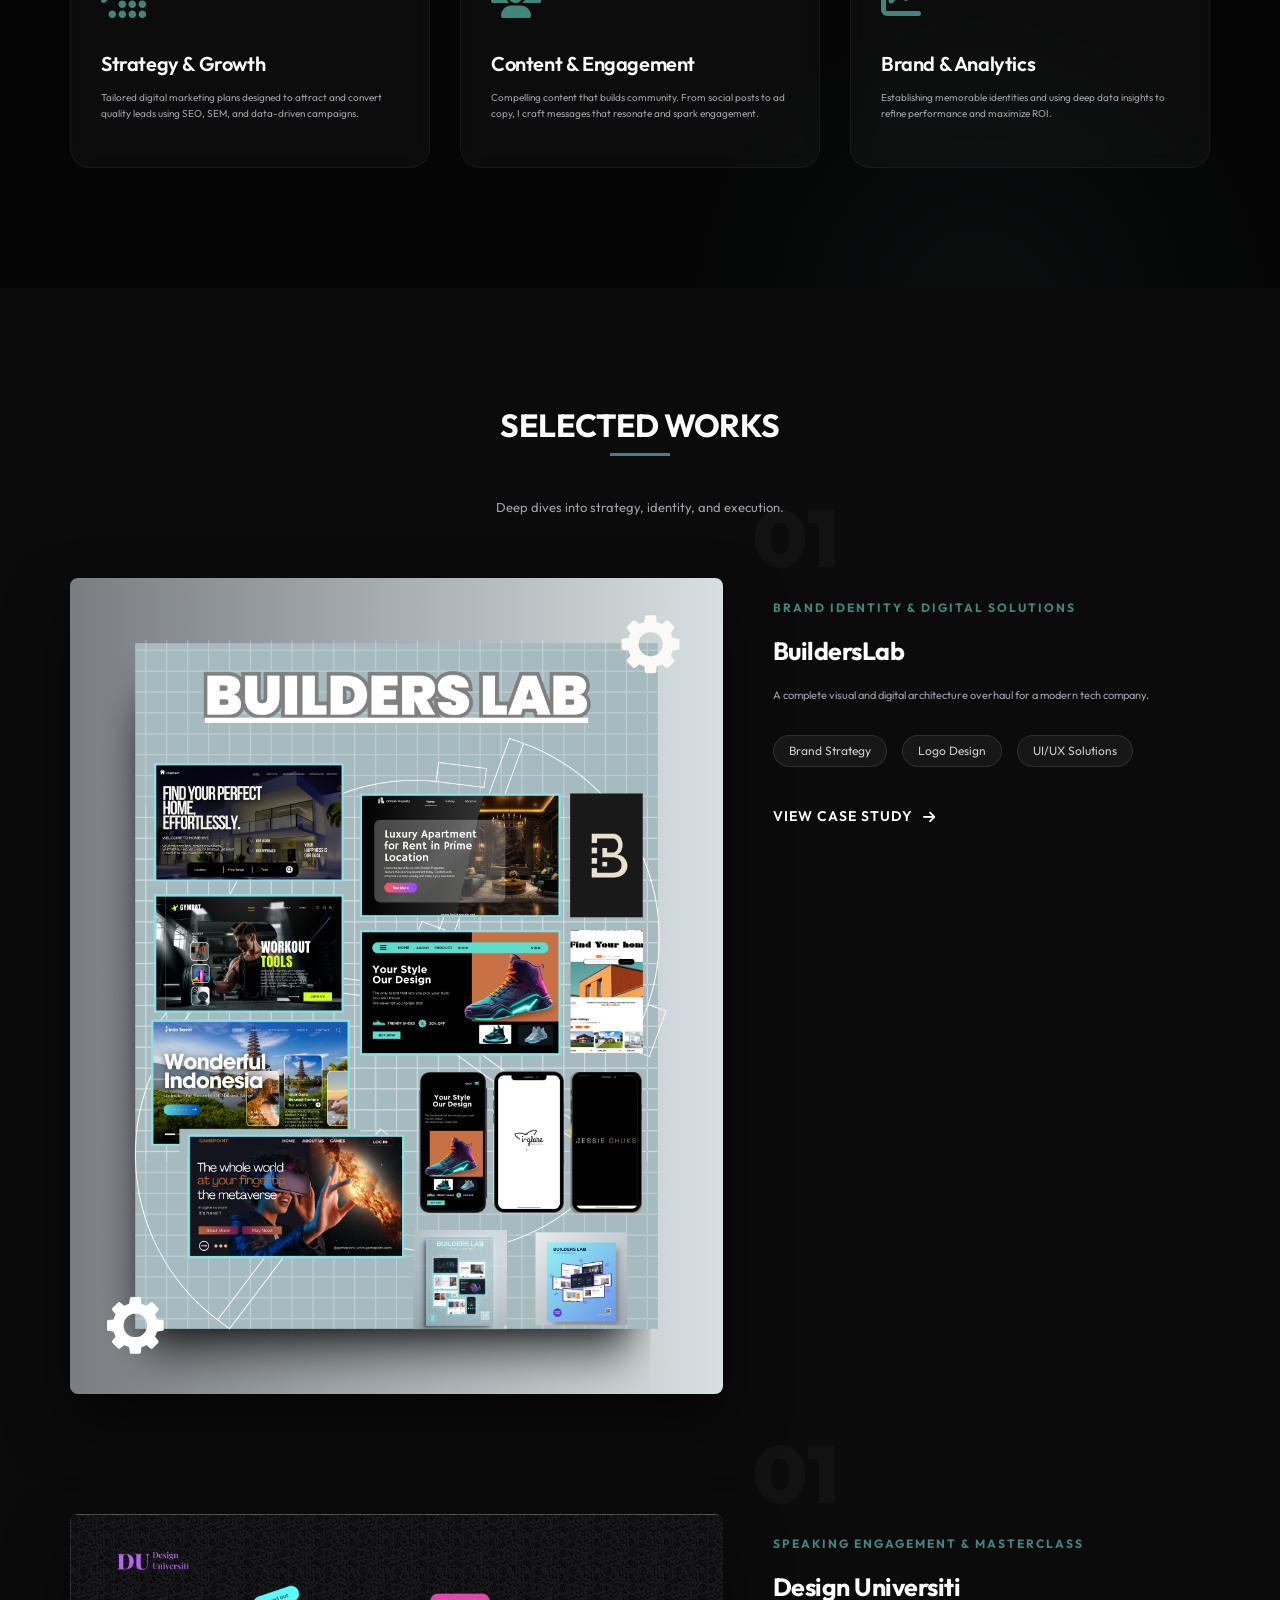
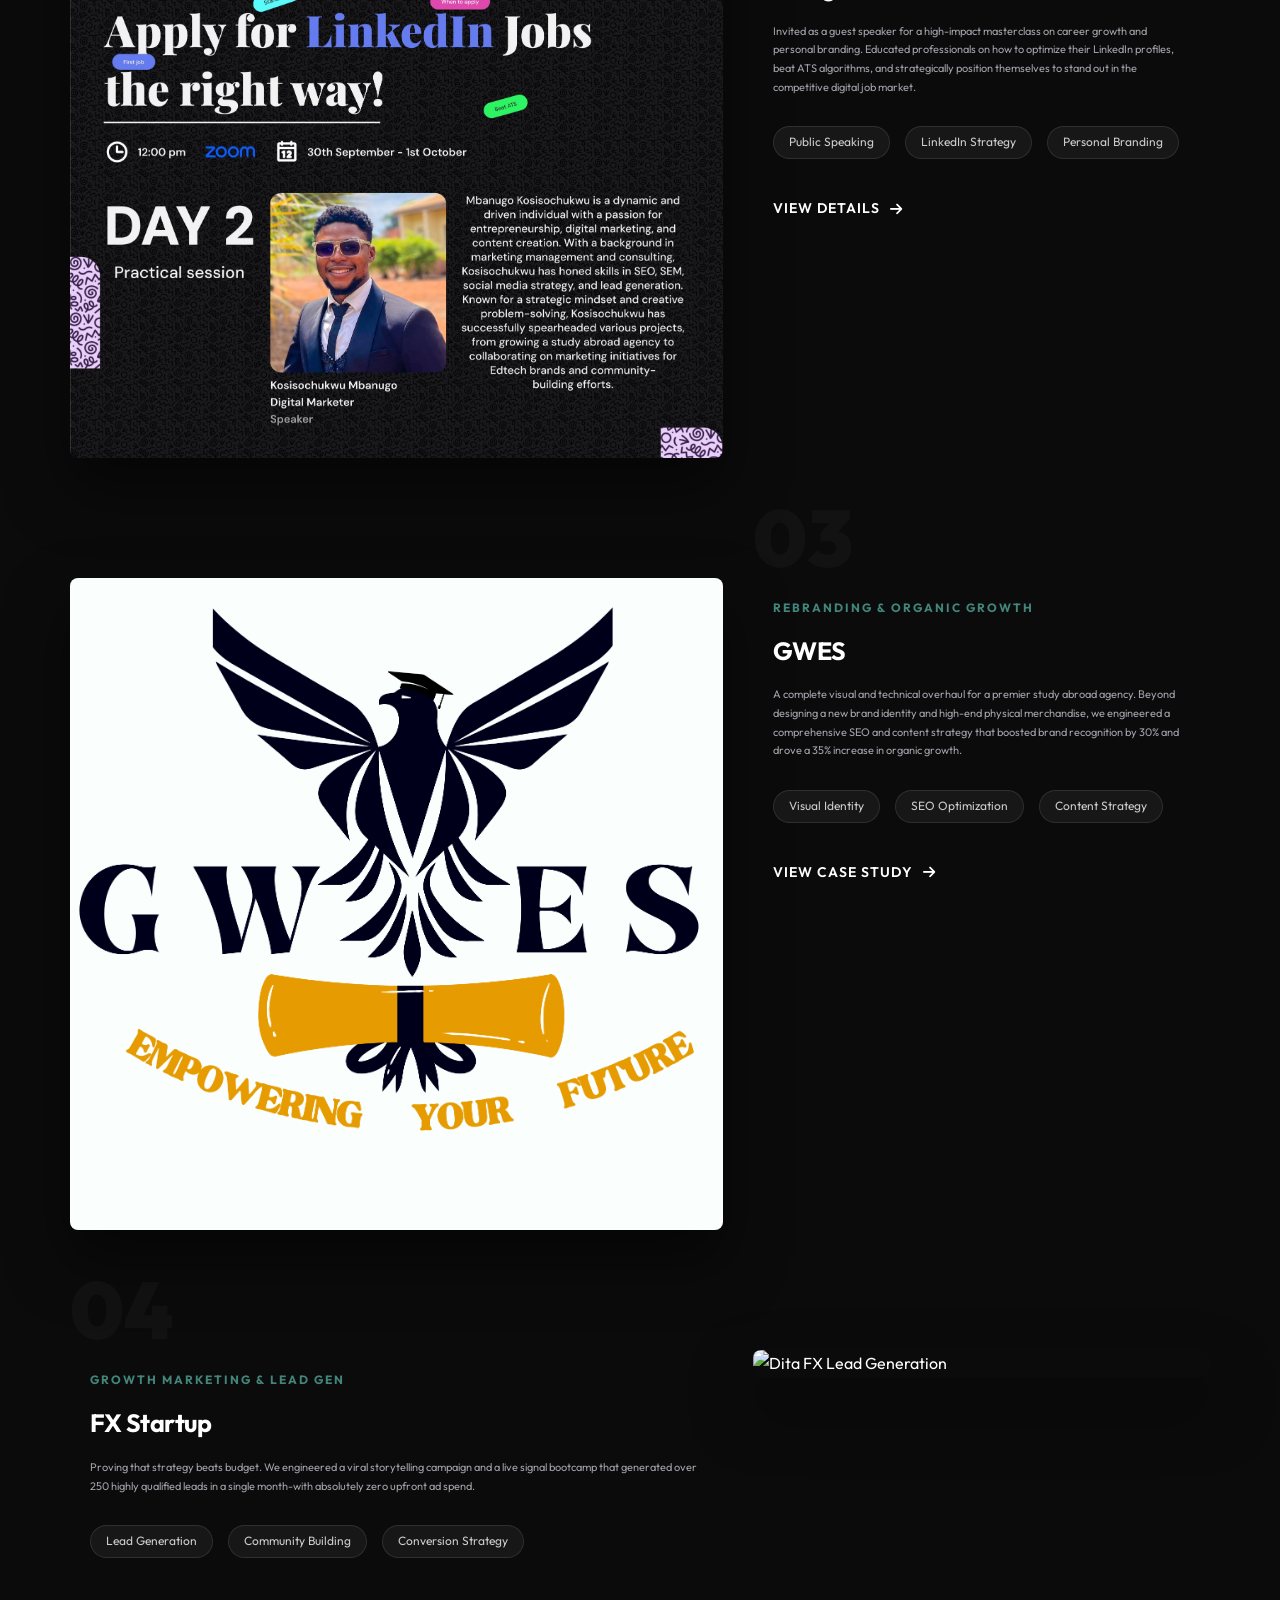
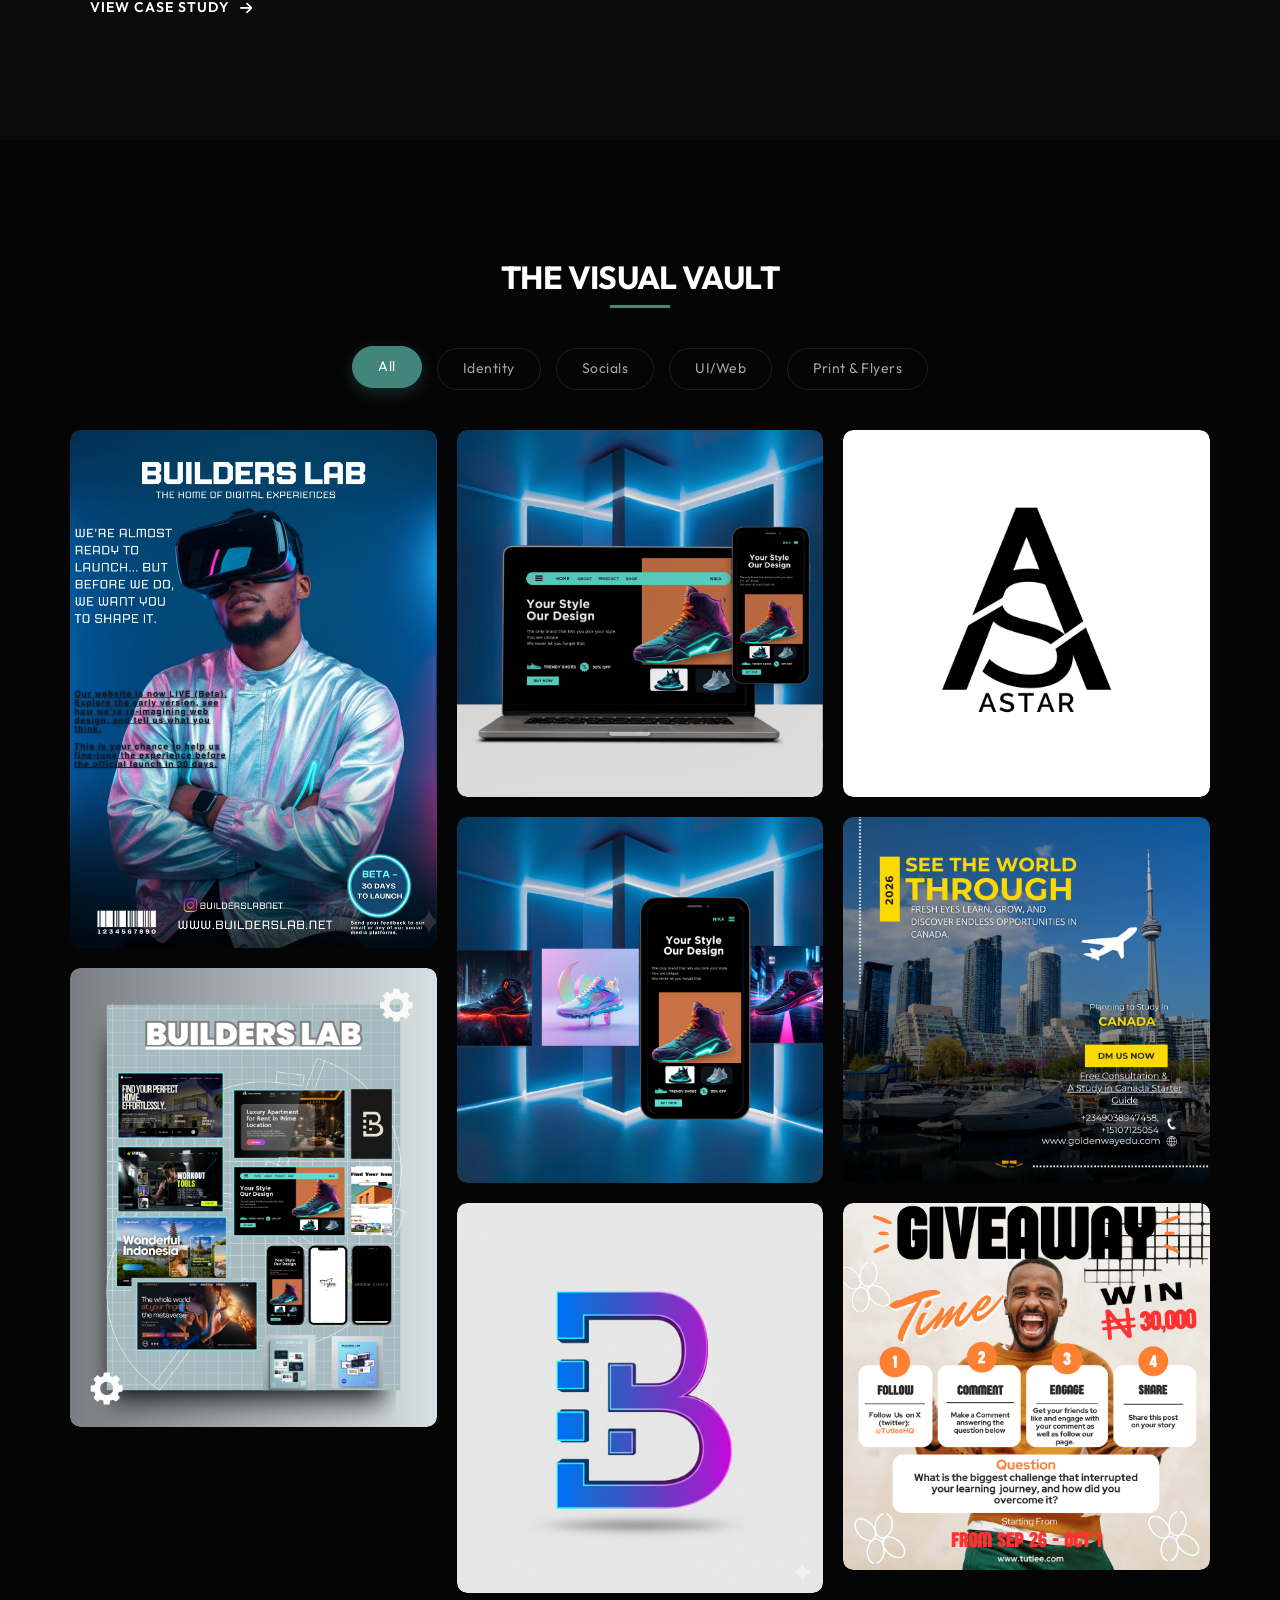
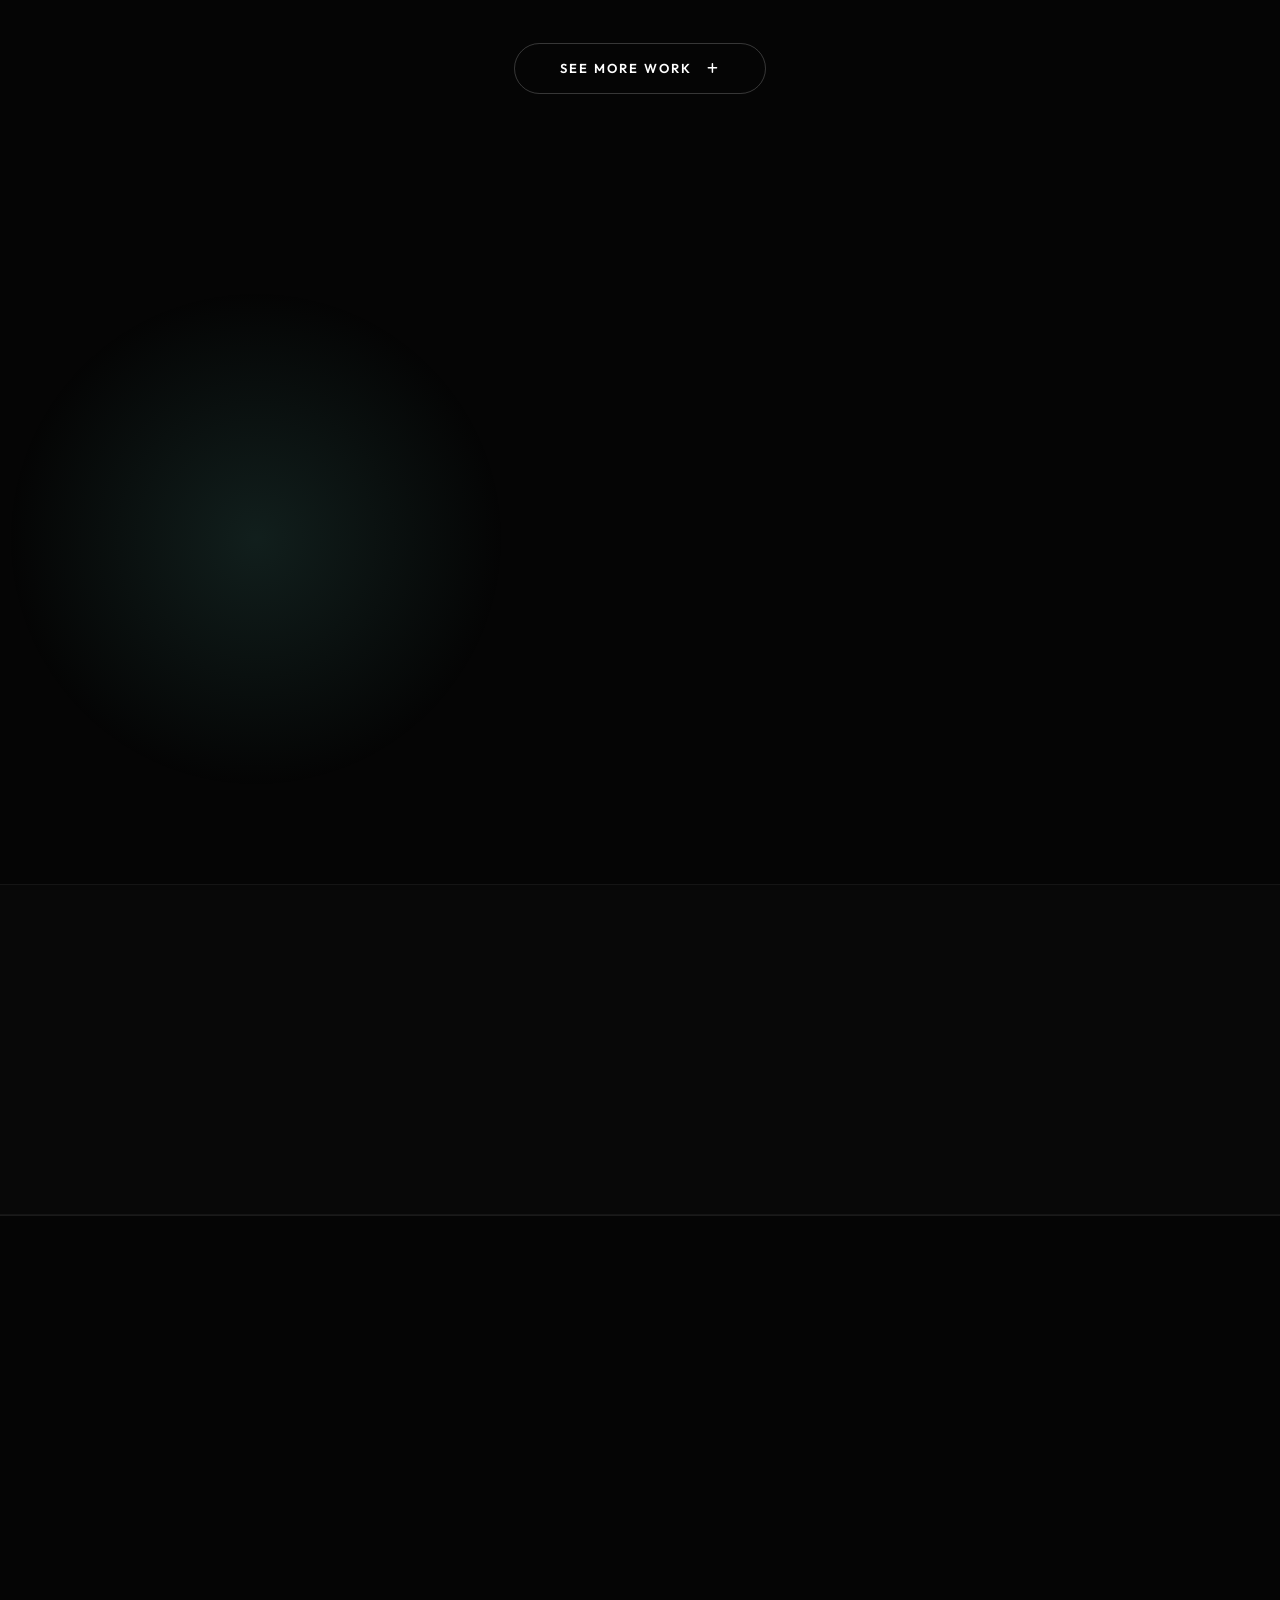
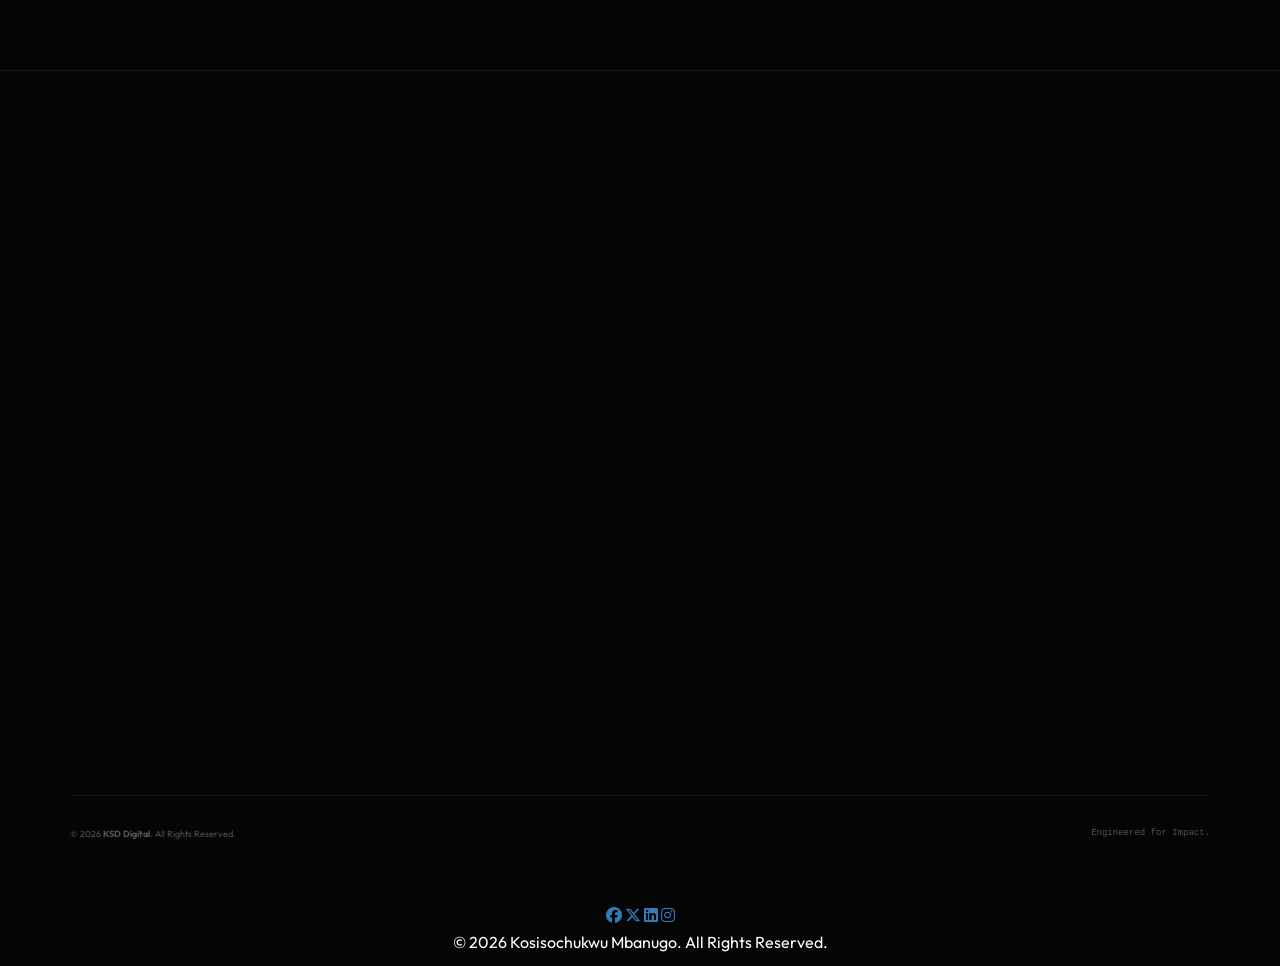
==== commit 931f0281: "Adjustes pages to match" ====
--- a/index.html
+++ b/index.html
@@ -19,7 +19,7 @@
     <meta http-equiv="X-UA-Compatible" content="IE=edge">
     <meta name="viewport" content="width=device-width, initial-scale=1.0">
 
-    <title>Mbanugo Kosisochukwu | Brand Specialist</title>
+    <title>Kosisochukwu Mbanugo | Founder, KSD Digital · The Marketing Alchemist</title>
     <link rel="icon" type="image/png" href="Assets/ksd.png">
 
     <link rel="preconnect" href="https://fonts.googleapis.com">
@@ -239,7 +239,7 @@
                 </div>
                 <div class="col-md-4">
                     <div class="skill-item">
-                        <h4>Social Media Marketing</h4>
+                        <h4>Social Media Marketing / Performance Marketing</h4>
                         <div class="progress">
                             <div class="progress-bar" role="progressbar" style="width: 92%;"></div>
                         </div>
@@ -735,7 +735,7 @@
                         </div>
                         <div class="detail-item">
                             <i class="fa-solid fa-location-dot"></i>
-                            <span>Enugu, Nigeria (Available Globally)</span>
+                            <span>Available Globally</span>
                         </div>
                     </div>
 
@@ -771,6 +771,7 @@
                                 <option>Brand Identity (Logo & Visuals)</option>
                                 <option>Web Design / UI</option>
                                 <option>Social Media Strategy</option>
+                                <option>Performance Marketing</option>
                                 <option>The NYSC Exit Plan (Inquiry)</option>
                                 <option>Other</option>
                             </select>
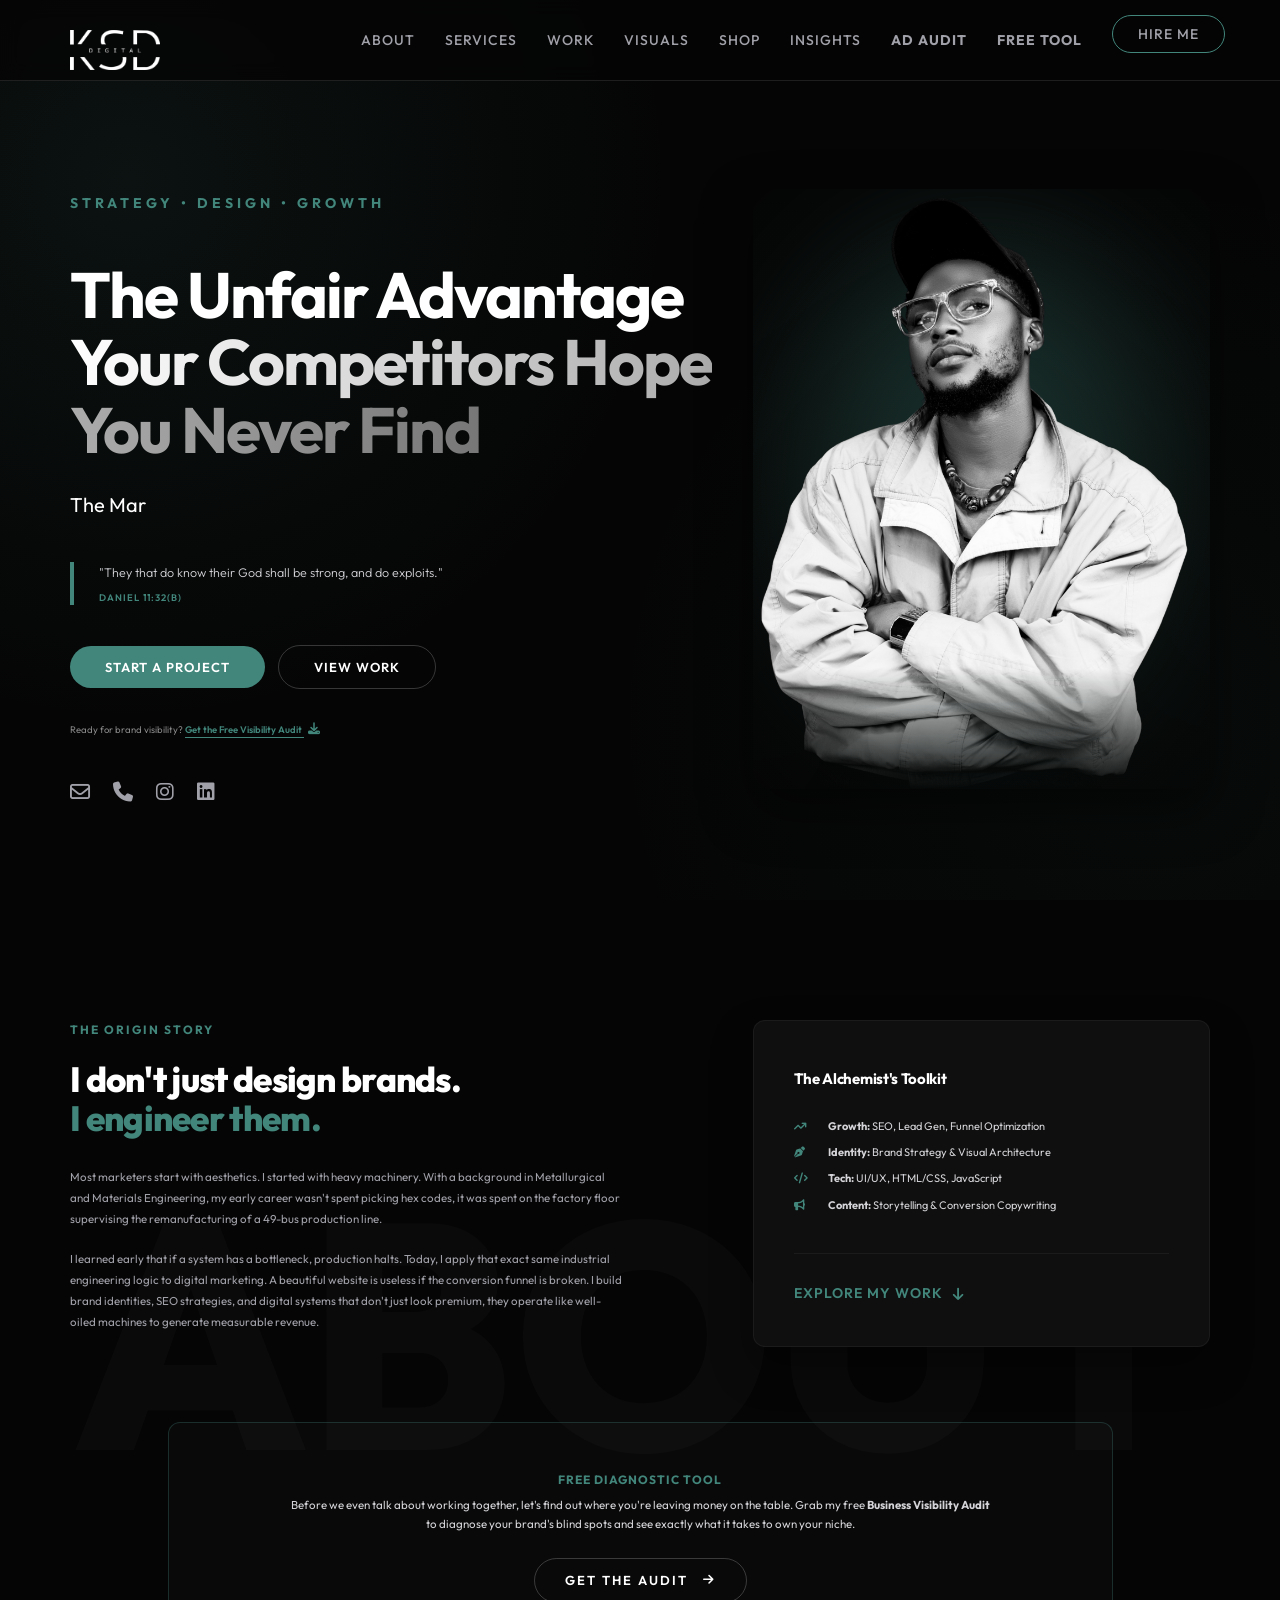
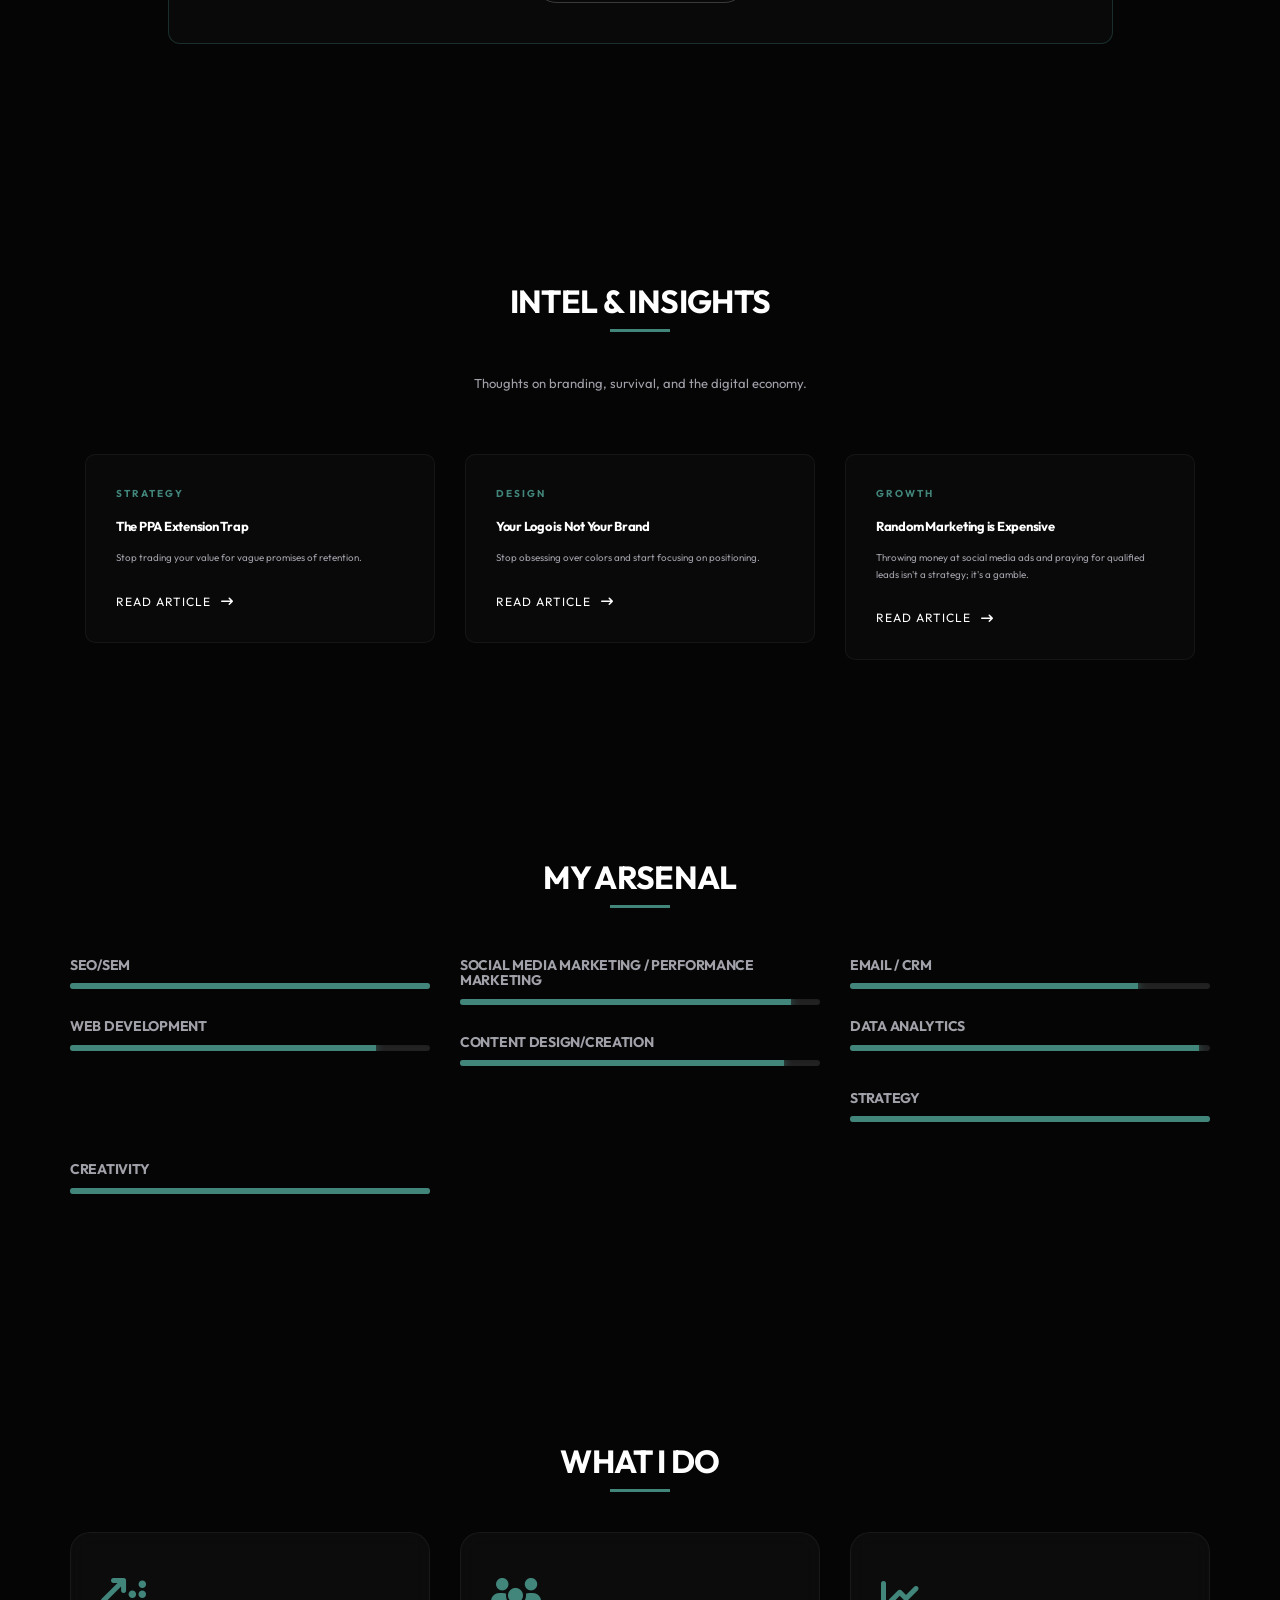
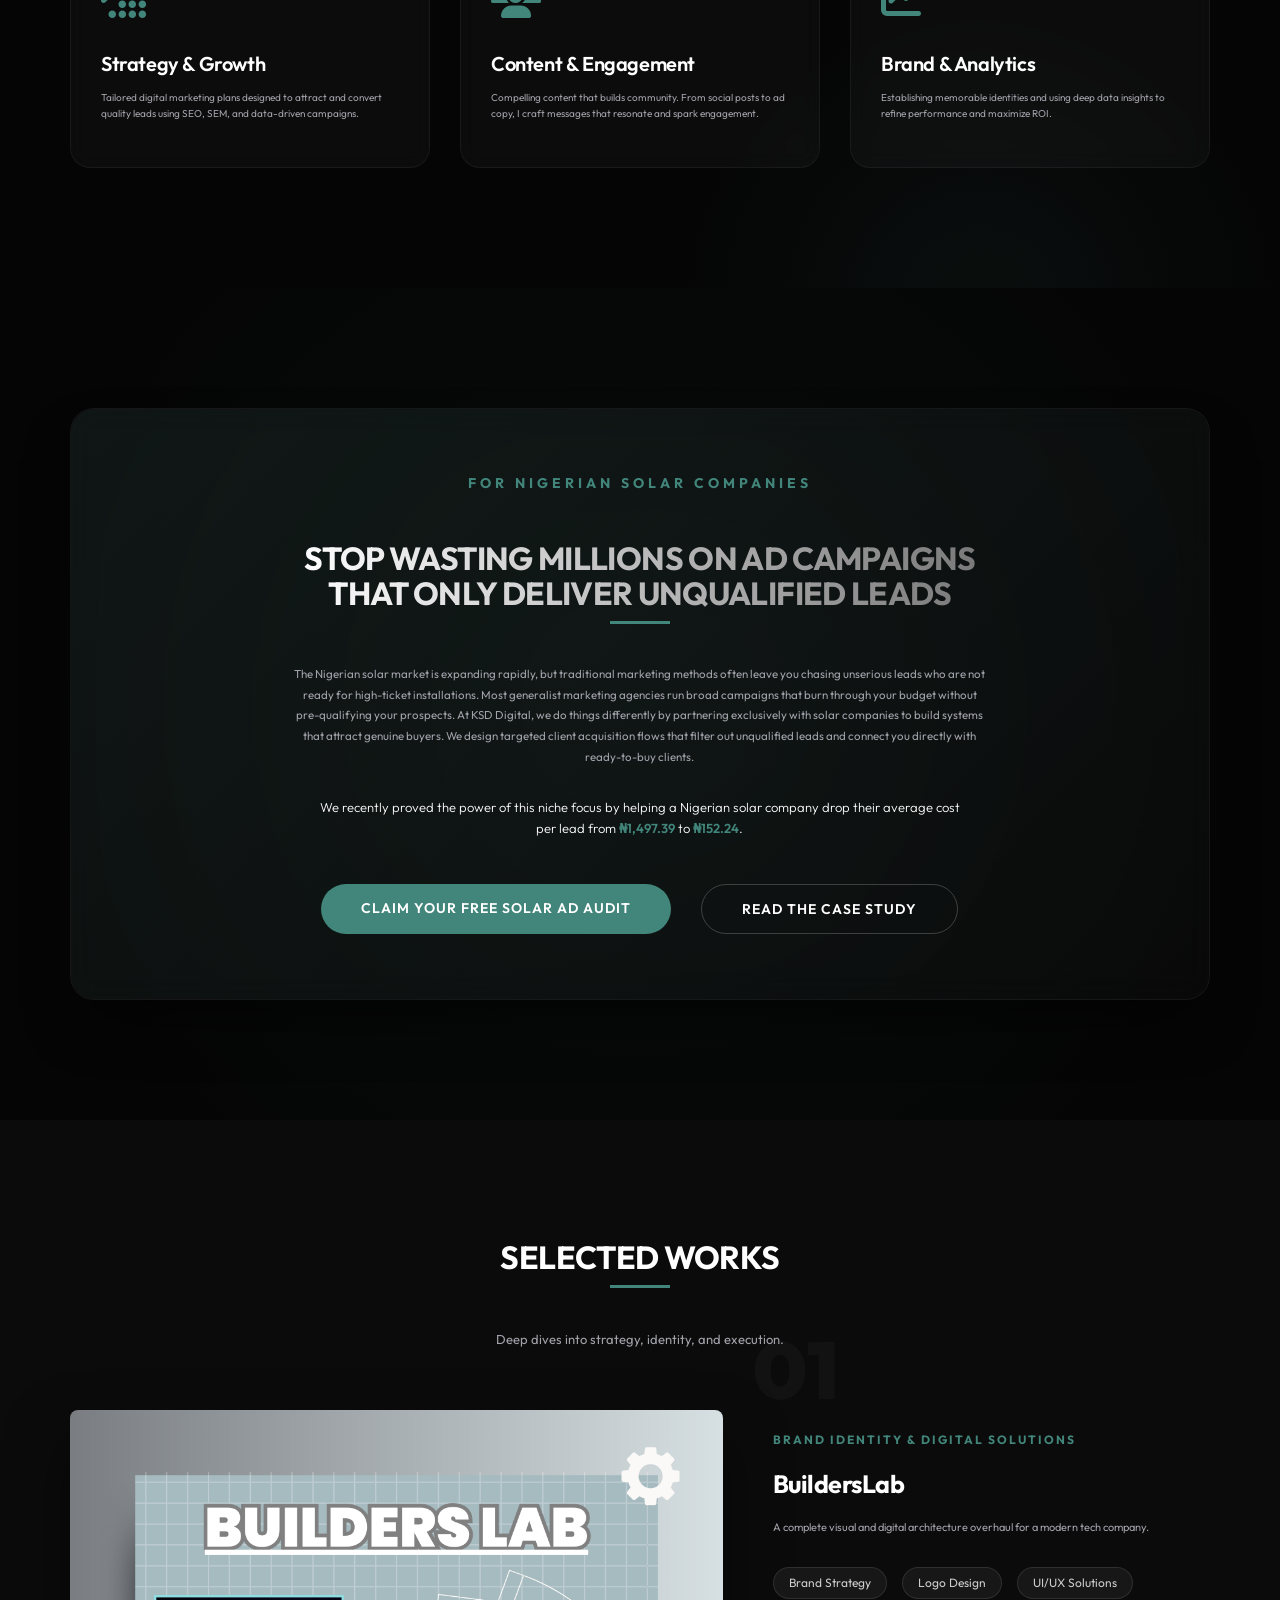
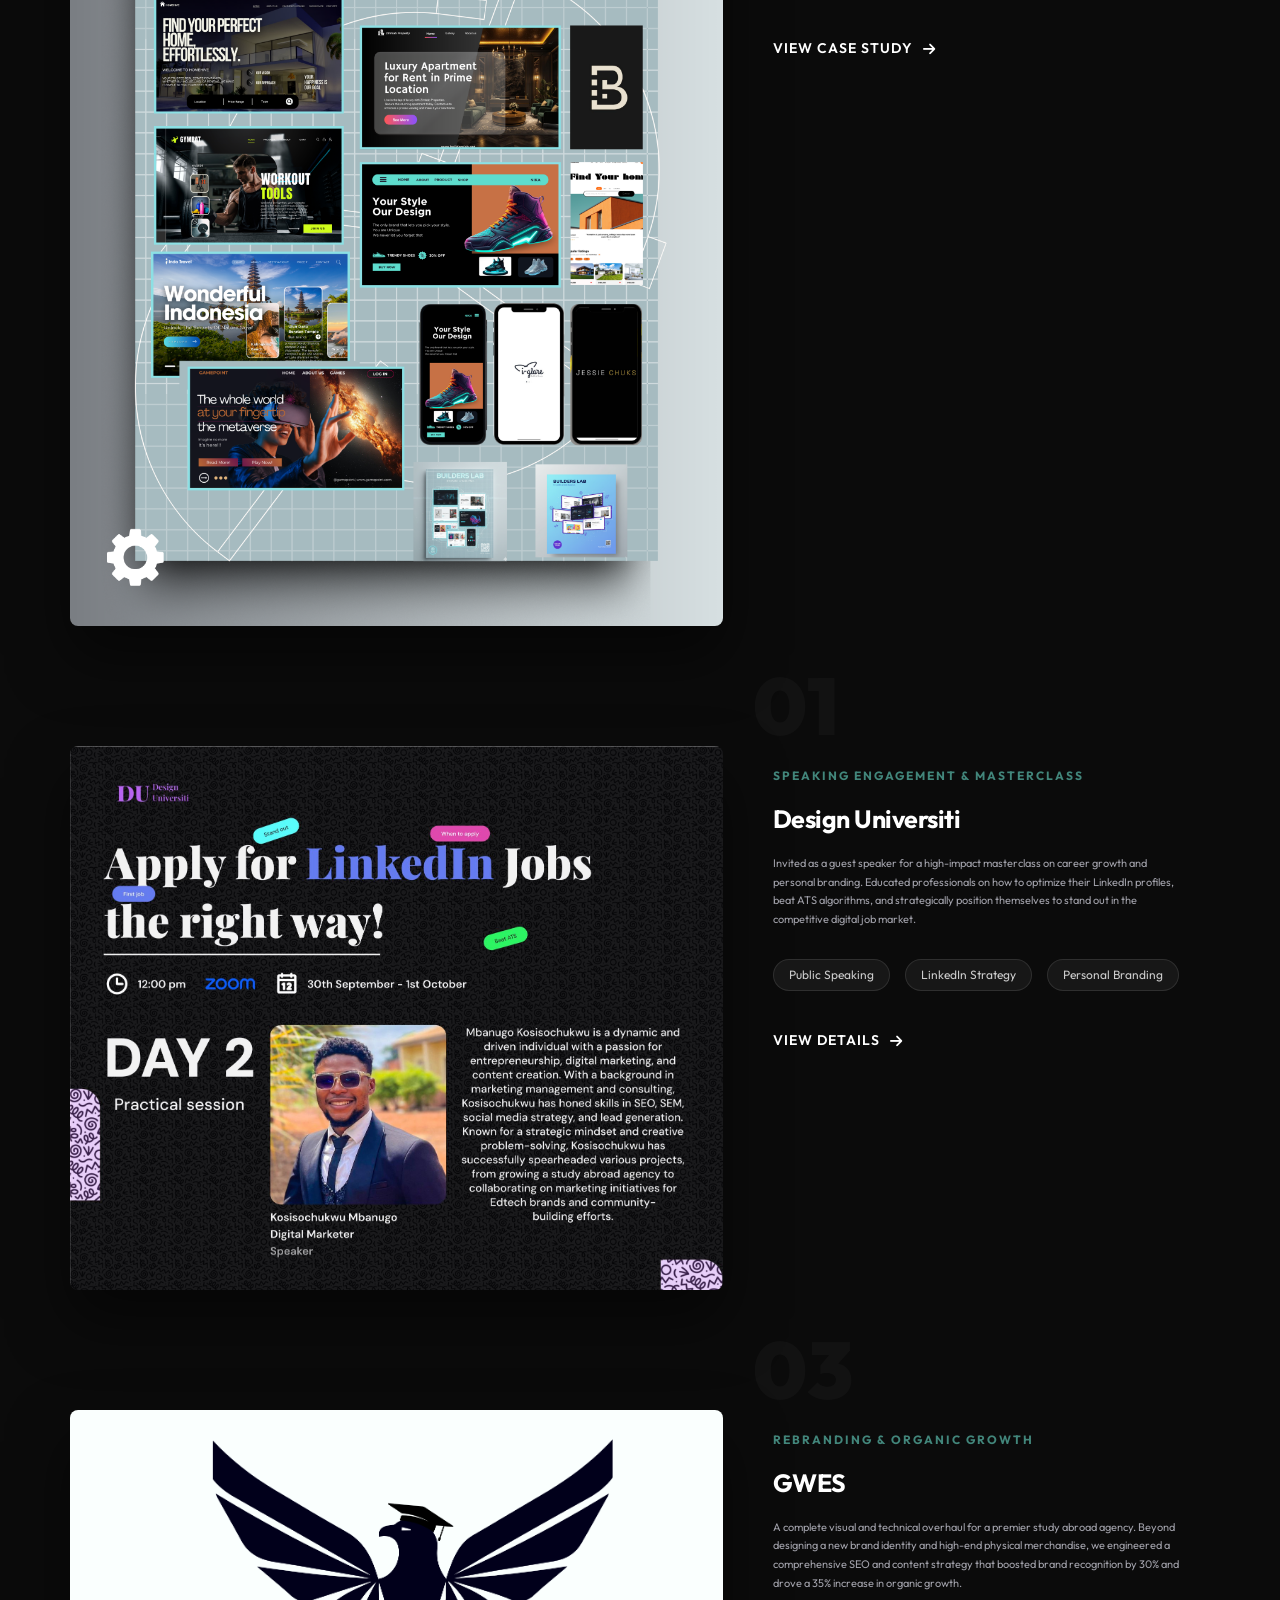
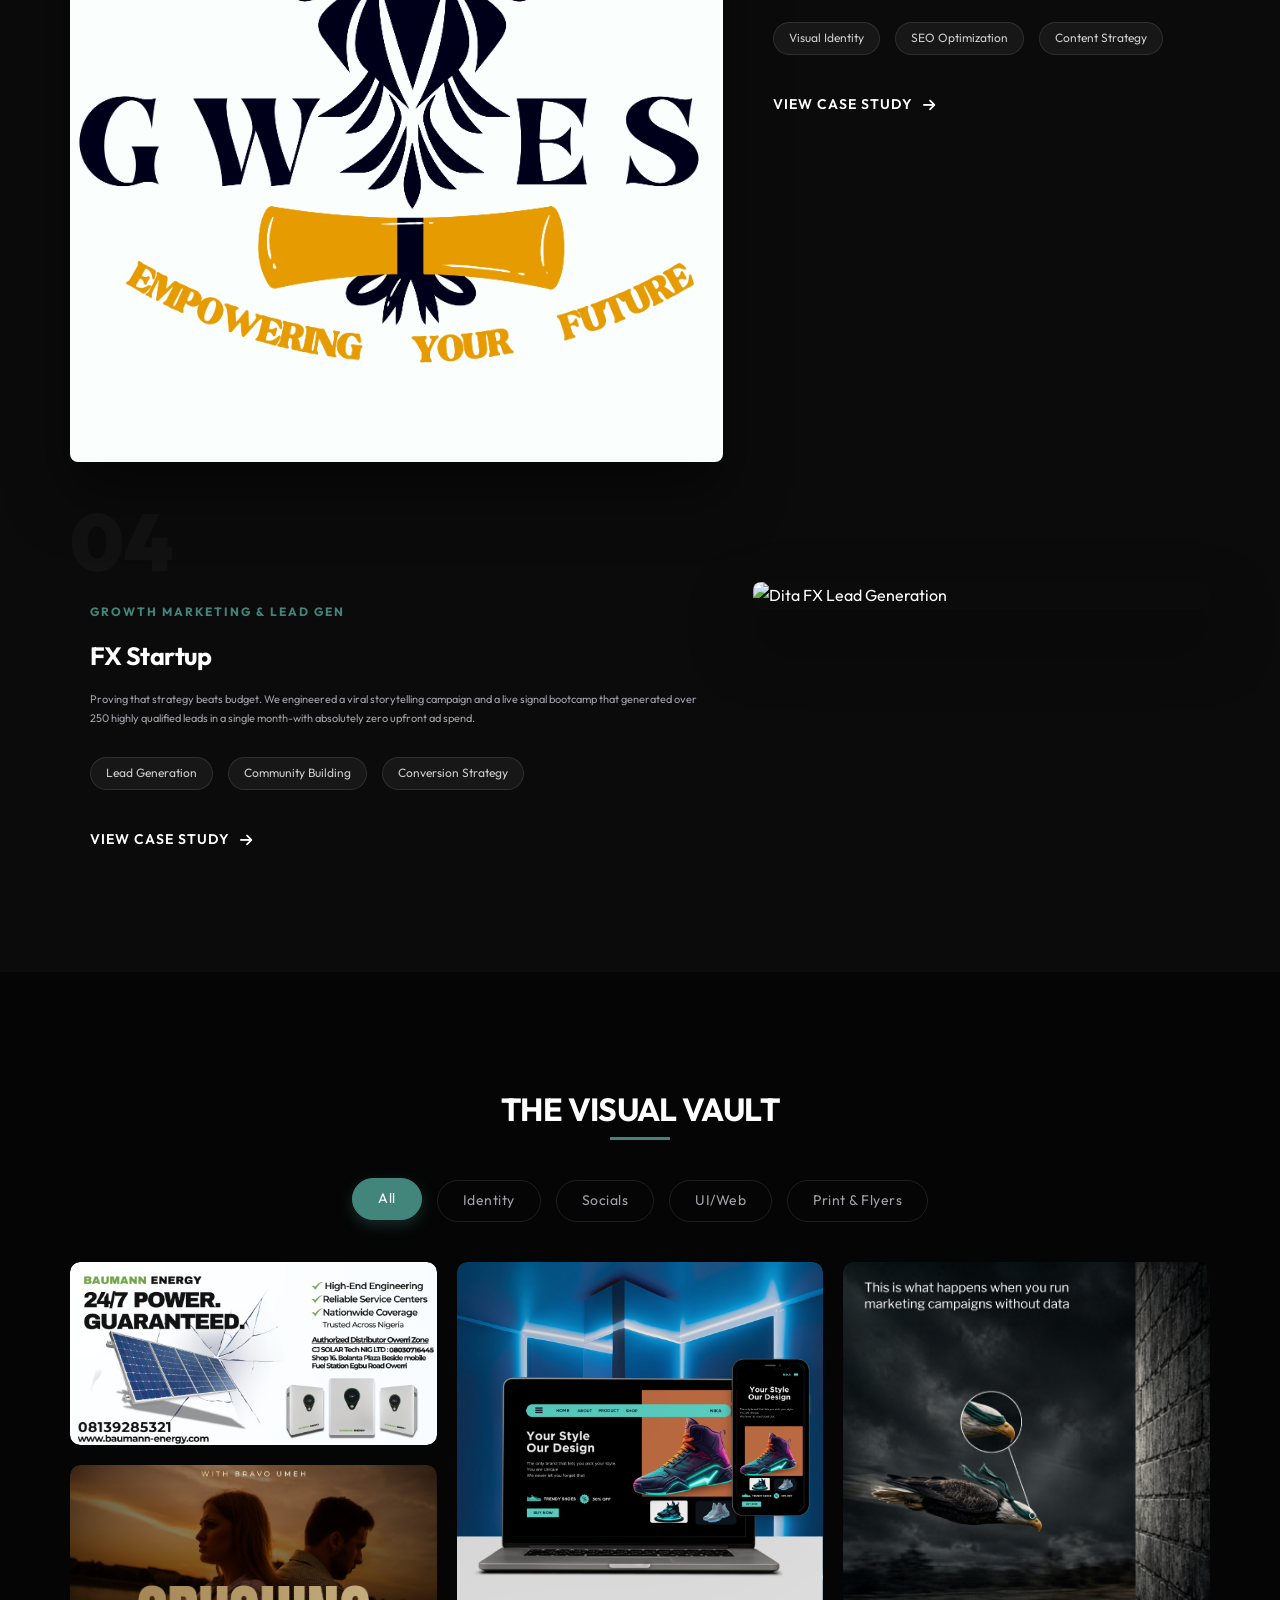
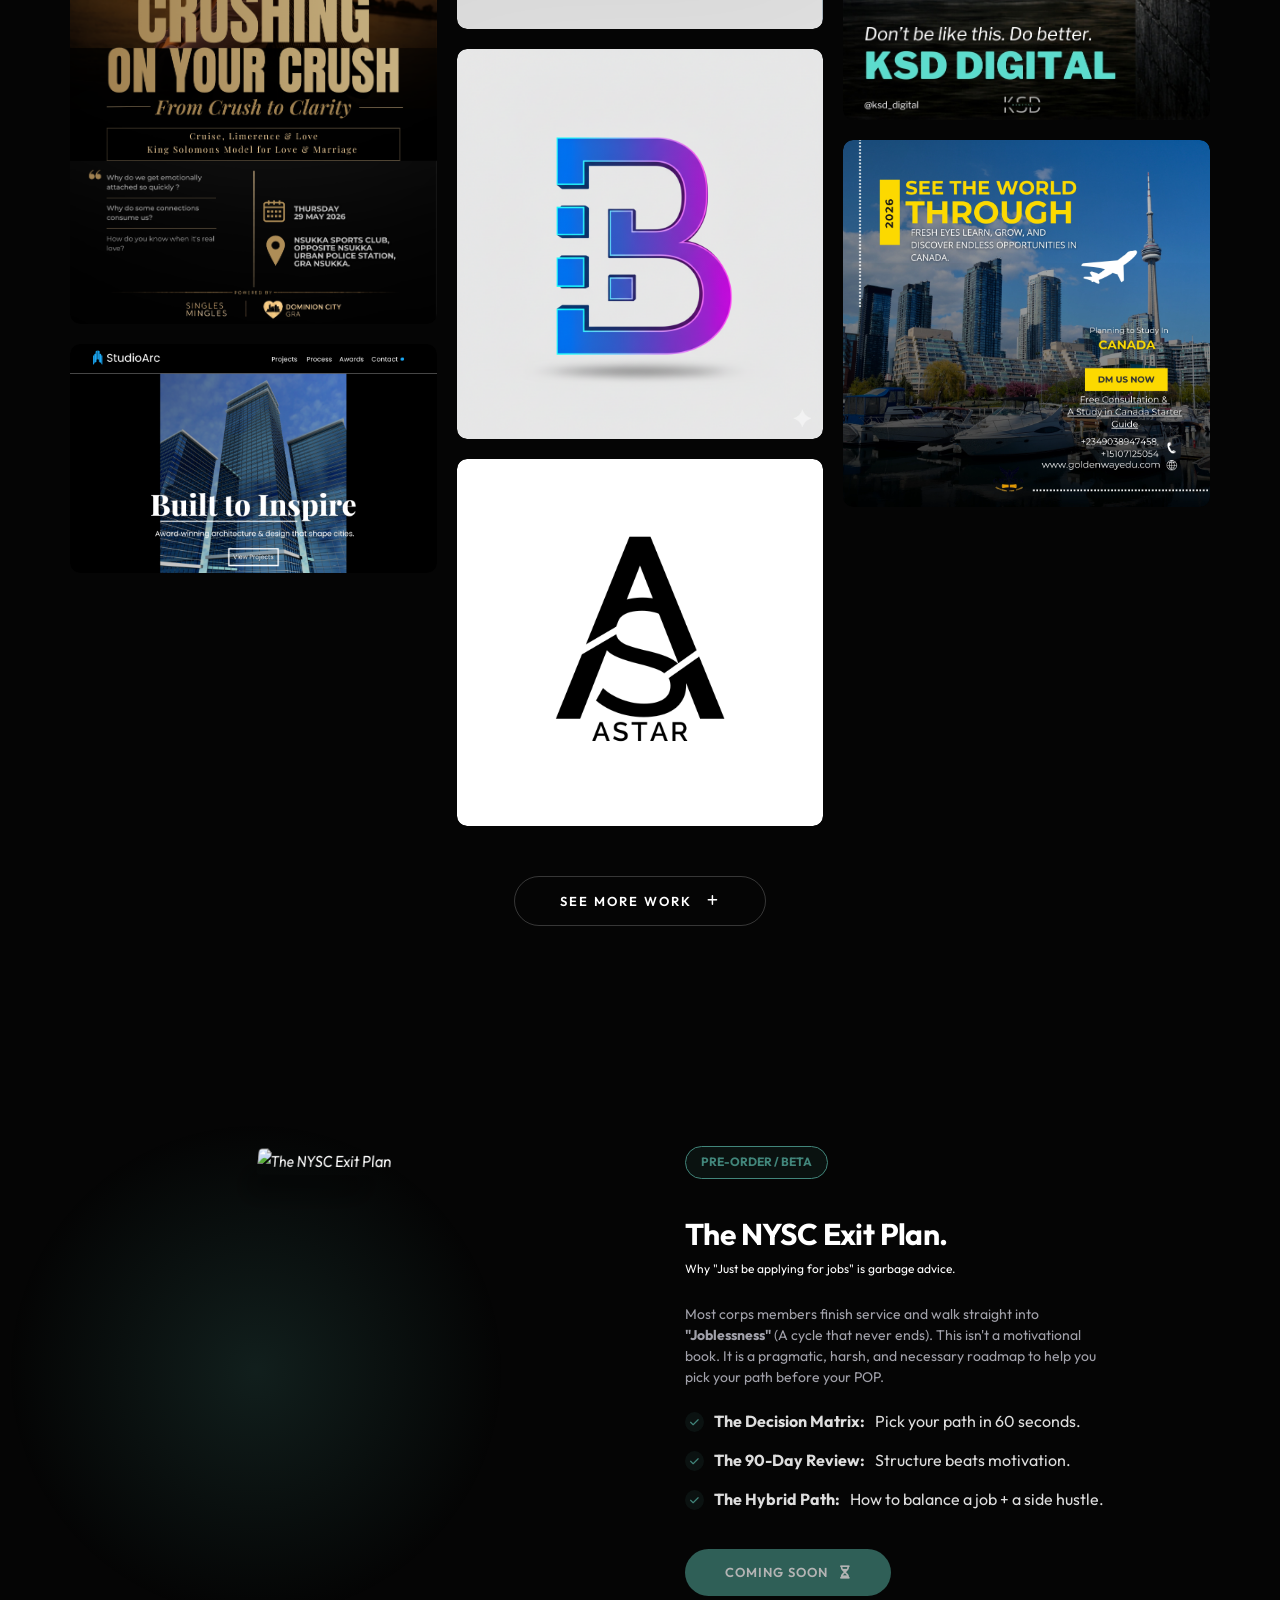
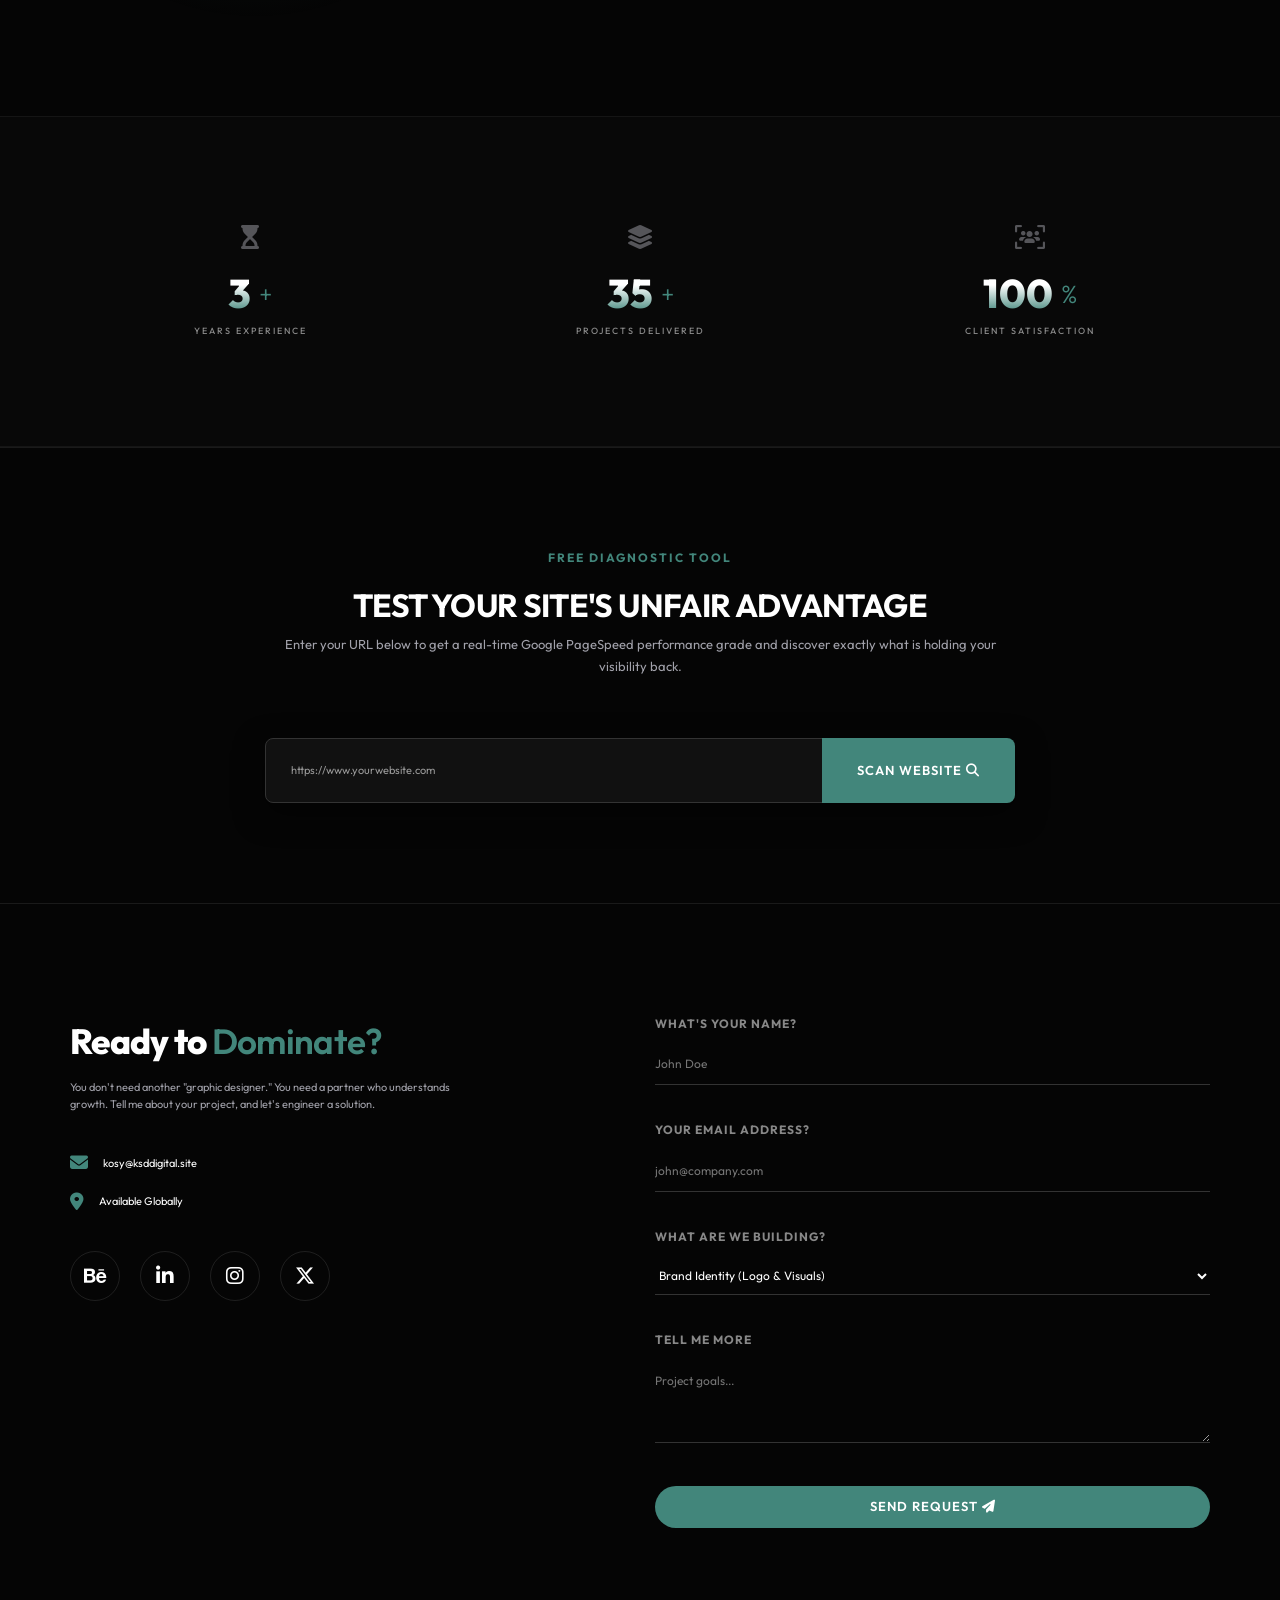
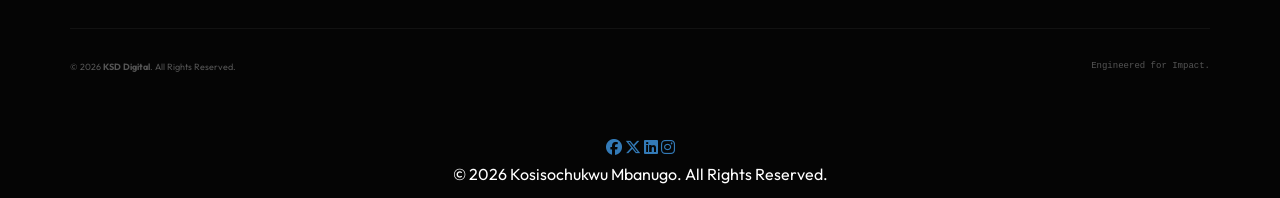
==== commit 15ffbbad: "Update portfolio with new works (Baumann Energy, Singles Mingles, StudioArc, KSD Digital eagle ad) a" ====
--- a/index.html
+++ b/index.html
@@ -320,6 +320,31 @@
         </div>
     </section>
 
+    <!-- New Solar Niche Section -->
+    <section id="solar" class="site-section section-solar">
+        <div class="container">
+            <div class="solar-card fade-on-scroll">
+                <div class="row align-items-center">
+                    <div class="col-md-8 col-md-offset-2 text-center">
+                        <span class="badge-premium">FOR NIGERIAN SOLAR COMPANIES</span>
+                        <h3 class="section-title text-gradient">Stop Wasting Millions on Ad Campaigns That Only Deliver Unqualified Leads</h3>
+                        <div class="separator"></div>
+                        <p class="solar-lead-text">
+                            The Nigerian solar market is expanding rapidly, but traditional marketing methods often leave you chasing unserious leads who are not ready for high-ticket installations. Most generalist marketing agencies run broad campaigns that burn through your budget without pre-qualifying your prospects. At KSD Digital, we do things differently by partnering exclusively with solar companies to build systems that attract genuine buyers. We design targeted client acquisition flows that filter out unqualified leads and connect you directly with ready-to-buy clients.
+                        </p>
+                        <p class="solar-proof-text">
+                            We recently proved the power of this niche focus by helping a Nigerian solar company drop their average cost per lead from <strong class="text-highlight">₦1,497.39</strong> to <strong class="text-highlight">₦152.24</strong>.
+                        </p>
+                        <div class="solar-cta-group">
+                            <a href="solar-audit.html" class="btn btn-primary btn-solar-cta">Claim Your Free Solar Ad Audit</a>
+                            <a href="solar-case-study.html" class="btn btn-outline btn-solar-cta">Read the Case Study</a>
+                        </div>
+                    </div>
+                </div>
+            </div>
+        </div>
+    </section>
+
    <section id="selected-works" class="site-section section-works" style="padding-top: 100px;">
         <div class="container">
             <div class="text-center fade-on-scroll">
@@ -444,6 +469,27 @@
 
             <div class="masonry-grid fade-on-scroll">
 
+                <!-- Print & Flyers -->
+                <div class="masonry-item print">
+                    <img src="Assets/My work/Baumann Energy Banner.png" alt="Baumann Energy Flyer">
+                    <div class="masonry-overlay">
+                        <div class="overlay-content">
+                            <h5>Baumann Energy</h5>
+                            <p>Marketing Banner</p>
+                        </div>
+                    </div>
+                </div>
+
+                <div class="masonry-item print">
+                    <img src="Assets/My work/Crushing on your Crush Flyer.png" alt="Crushing on your Crush Flyer">
+                    <div class="masonry-overlay">
+                        <div class="overlay-content">
+                            <h5>Singles Mingles</h5>
+                            <p>Event Flyer Design</p>
+                        </div>
+                    </div>
+                </div>
+
                 <div class="masonry-item print">
                     <img src="Assets/My work/Builders lab magazine.webp" alt="Builders Lab Magazine">
                     <div class="masonry-overlay">
@@ -474,6 +520,17 @@
                     </div>
                 </div>
 
+                <!-- Web/UI Design -->
+                <div class="masonry-item web">
+                    <img src="Assets/My work/StudioArc Web Mockup.png" alt="StudioArc UI Design">
+                    <div class="masonry-overlay">
+                        <div class="overlay-content">
+                            <h5>StudioArc</h5>
+                            <p>Web Design Mockup</p>
+                        </div>
+                    </div>
+                </div>
+
                 <div class="masonry-item web">
                     <img src="Assets/My work/Nika the dream shoe/1.png" alt="Nika Shoe UI">
                     <div class="masonry-overlay">
@@ -504,6 +561,7 @@
                     </div>
                 </div>
 
+                <!-- Brand Logos -->
                 <div class="masonry-item logo">
                     <img src="Assets/My work/Builders multi colour.png" alt="Builders Logo">
                     <div class="masonry-overlay">
@@ -534,6 +592,16 @@
                     </div>
                 </div>
 
+                <!-- Social Campaign Creatives -->
+                <div class="masonry-item social">
+                    <img src="Assets/My work/KSD Digital - Blindfolded Eagle.jpg" alt="KSD Digital Campaign">
+                    <div class="masonry-overlay">
+                        <div class="overlay-content">
+                            <h5>KSD Digital</h5>
+                            <p>Social Ad Creative</p>
+                        </div>
+                    </div>
+                </div>
 
                 <div class="masonry-item social">
                     <img src="Assets/My work/Ad Canada].webp" alt="Canada Ad">
--- a/style.css
+++ b/style.css
@@ -1823,4 +1823,65 @@
         overflow-x: hidden !important;
         width: 100%;
     }
+}
+
+/* --- Solar Niche Section --- */
+.section-solar {
+    background: radial-gradient(circle at 50% 50%, rgba(66, 134, 123, 0.05) 0%, transparent 80%), var(--bg-dark);
+    position: relative;
+    overflow: hidden;
+    padding: 120px 0;
+}
+
+.solar-card {
+    background: rgba(255, 255, 255, 0.02);
+    border: 1px solid rgba(255, 255, 255, 0.05);
+    backdrop-filter: blur(15px);
+    border-radius: 24px;
+    padding: 60px 40px;
+    box-shadow: 0 30px 60px -20px rgba(0, 0, 0, 0.7);
+    position: relative;
+}
+
+.solar-card::before {
+    content: '';
+    position: absolute;
+    top: 0;
+    left: 0;
+    width: 100%;
+    height: 100%;
+    background: linear-gradient(135deg, rgba(66, 134, 123, 0.1) 0%, transparent 100%);
+    border-radius: 24px;
+    pointer-events: none;
+    z-index: -1;
+}
+
+.solar-lead-text {
+    font-size: 1.15rem;
+    color: var(--text-gray);
+    line-height: 1.8;
+    max-width: 750px;
+    margin: 0 auto 30px auto;
+}
+
+.solar-proof-text {
+    font-size: 1.3rem;
+    color: #fff;
+    font-weight: 300;
+    max-width: 650px;
+    margin: 0 auto 40px auto;
+    line-height: 1.6;
+}
+
+.solar-cta-group {
+    display: flex;
+    justify-content: center;
+    gap: 20px;
+    flex-wrap: wrap;
+}
+
+.btn-solar-cta {
+    margin: 5px !important;
+    padding: 14px 40px !important;
+    font-size: 14px !important;
 }
